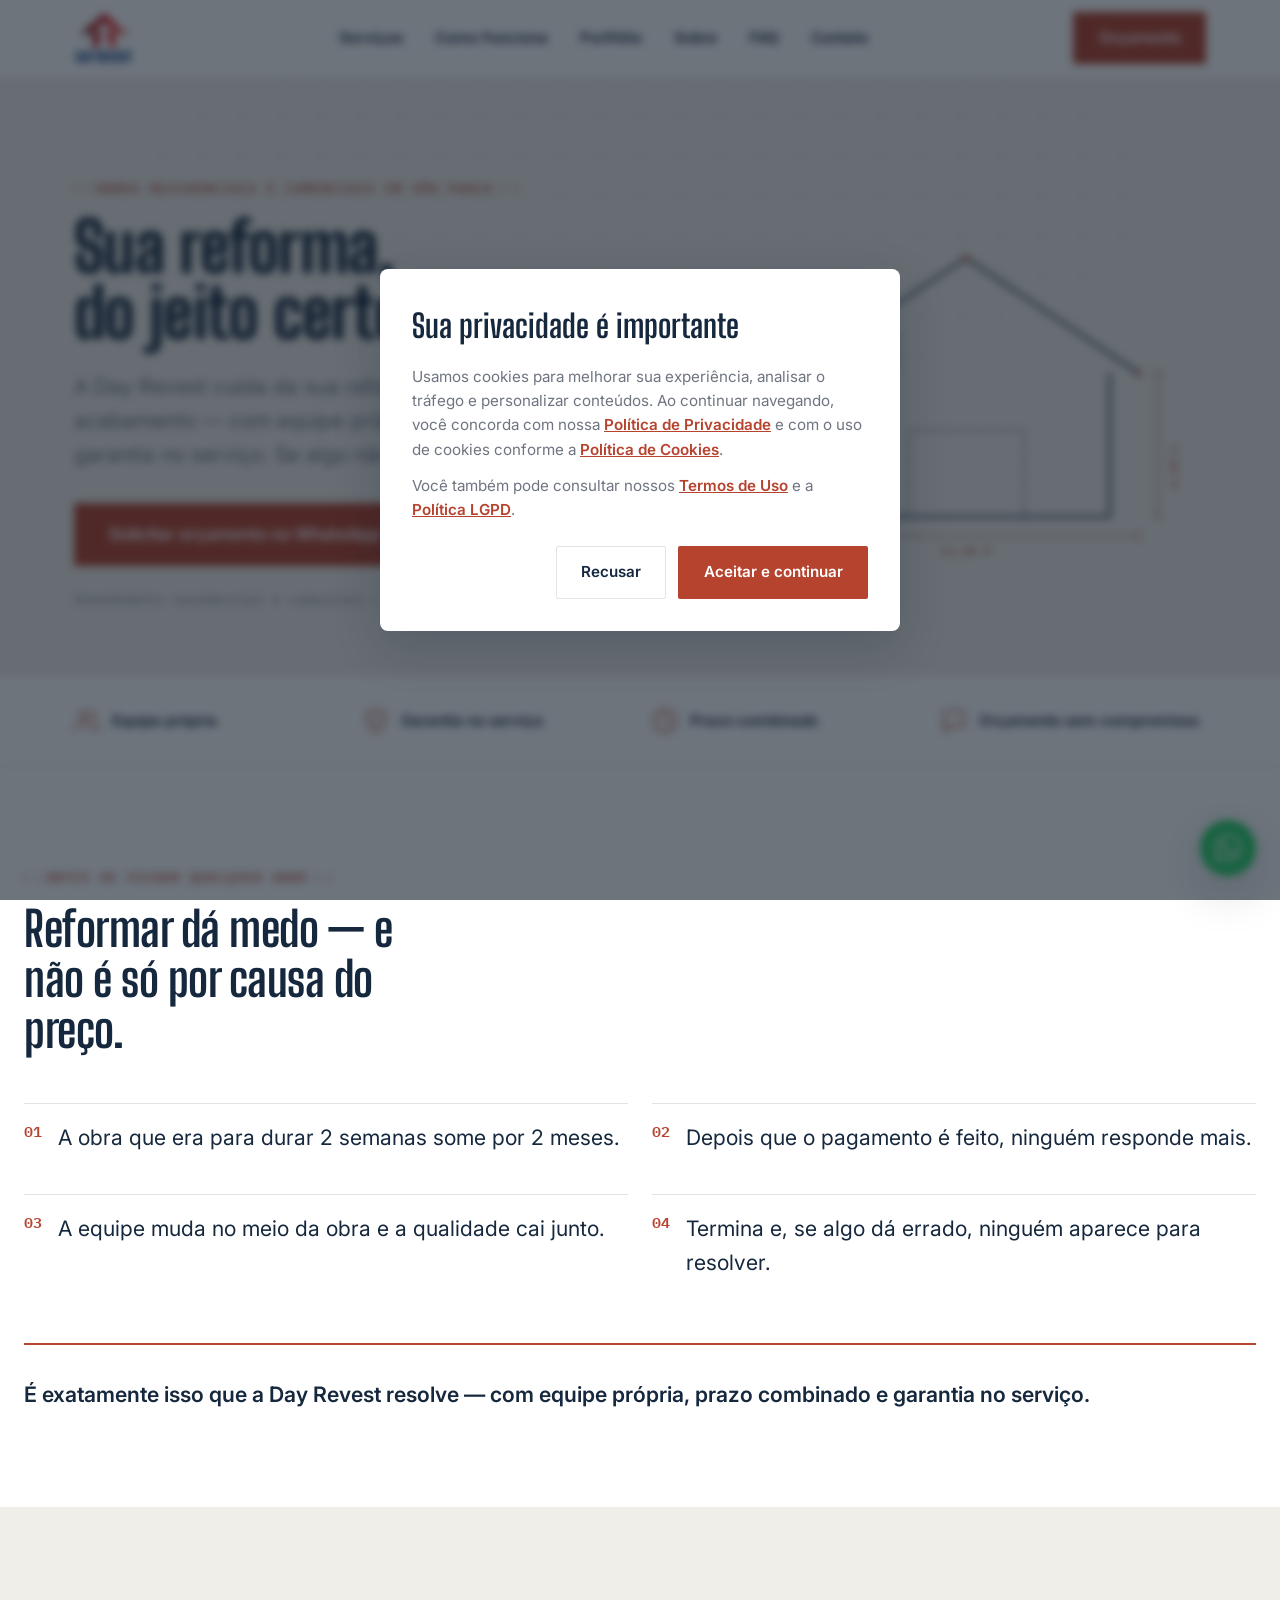
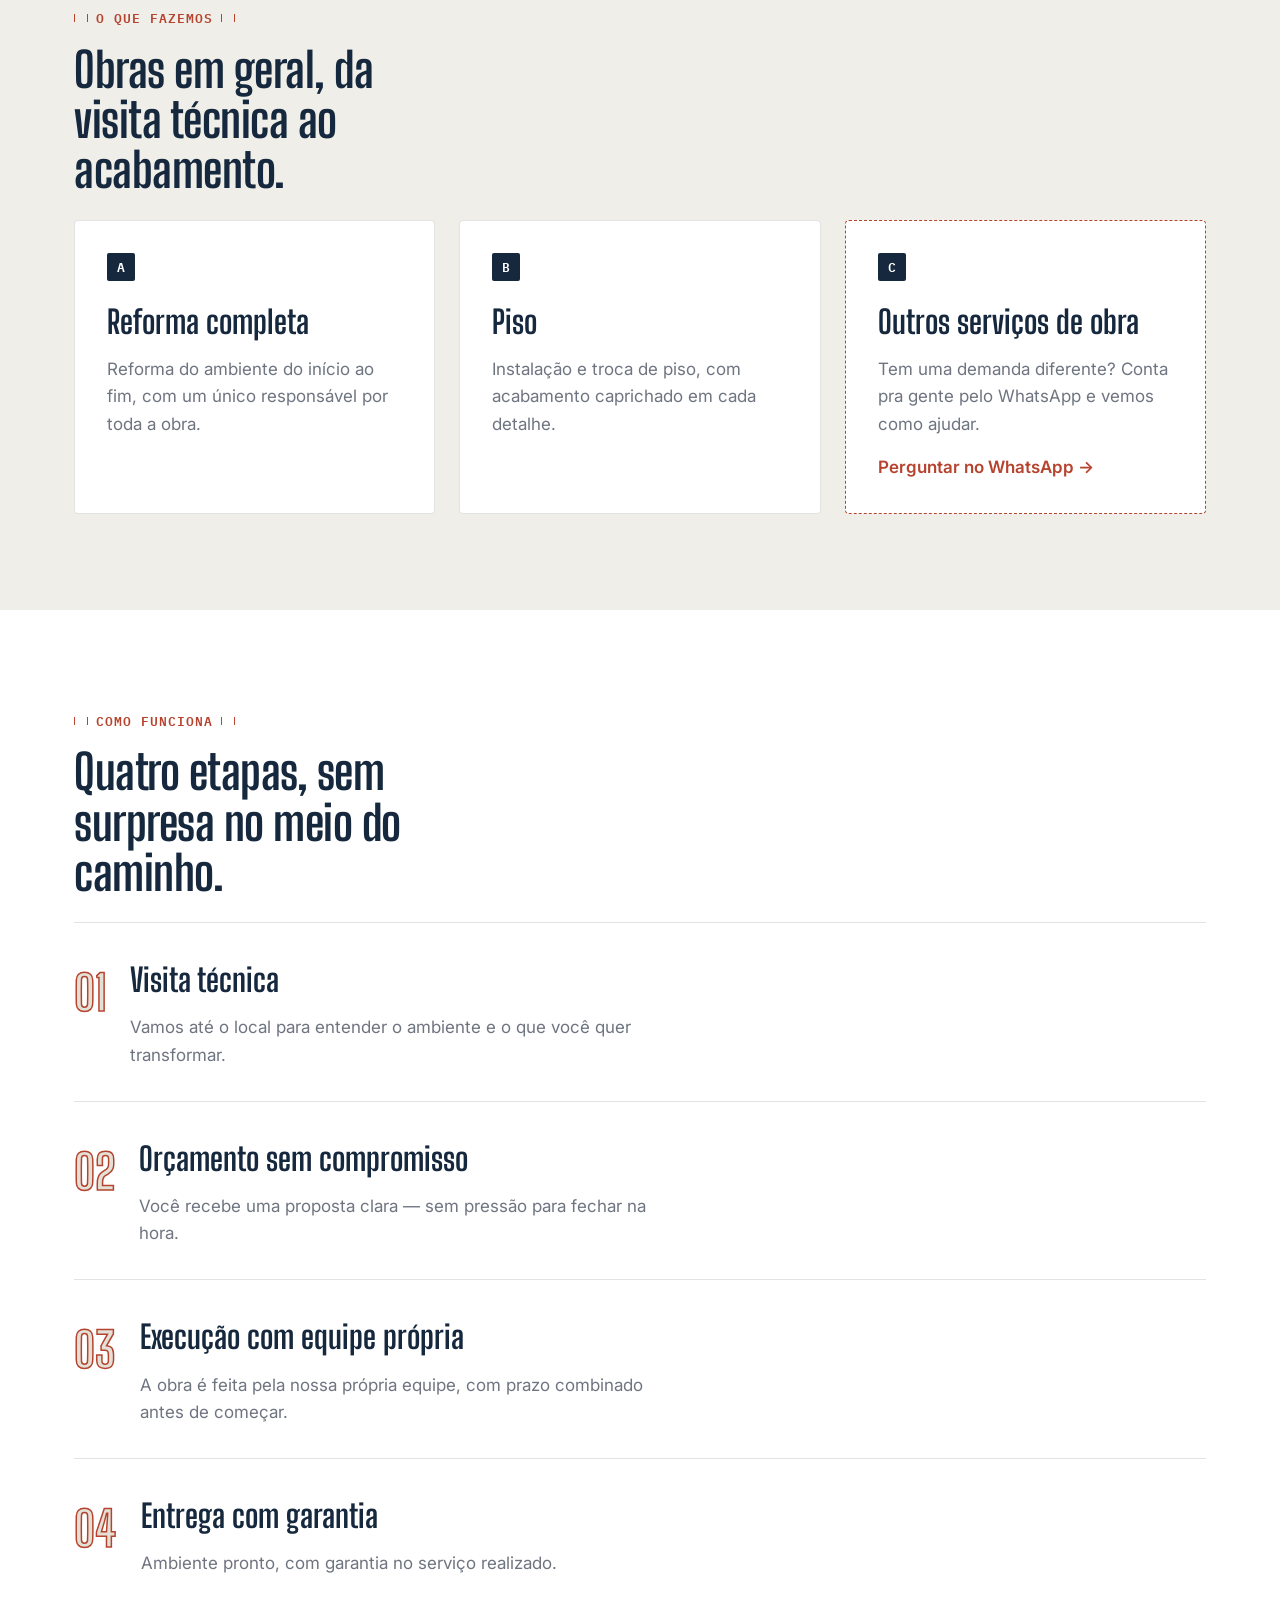
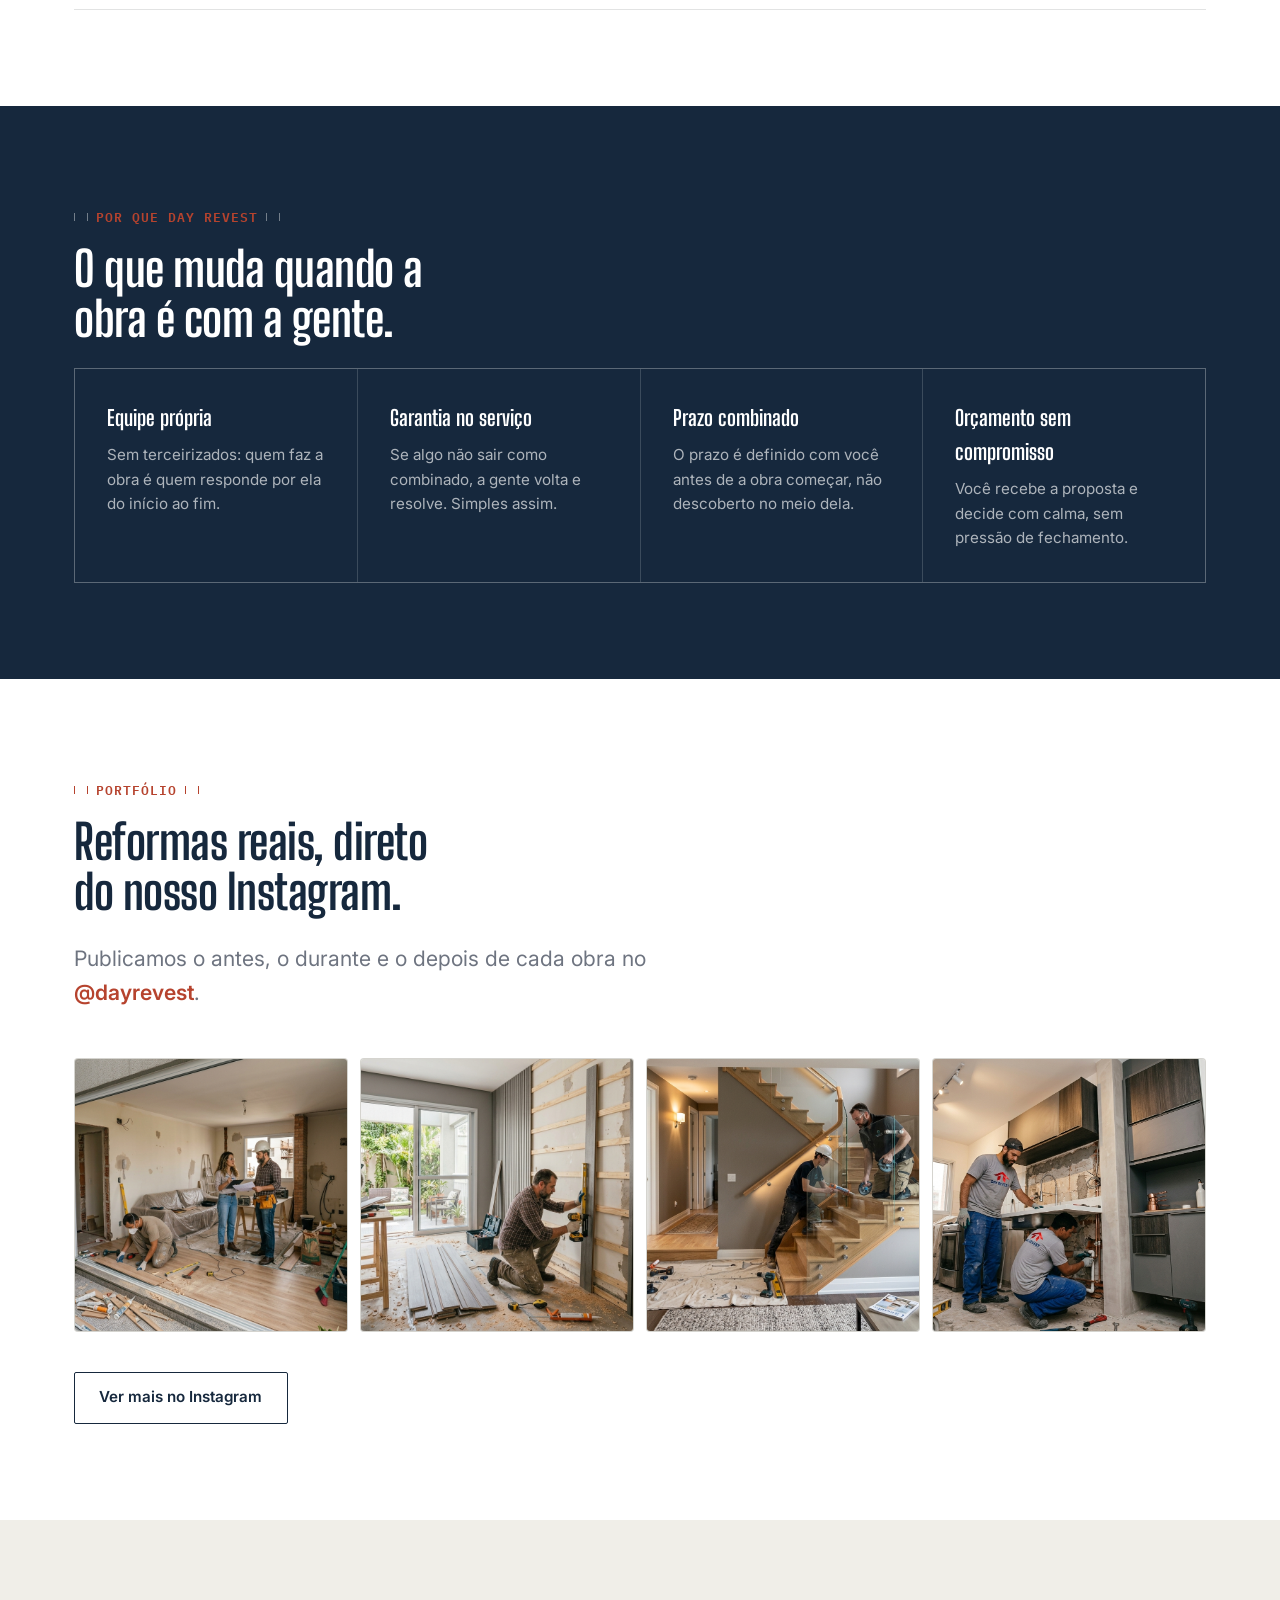
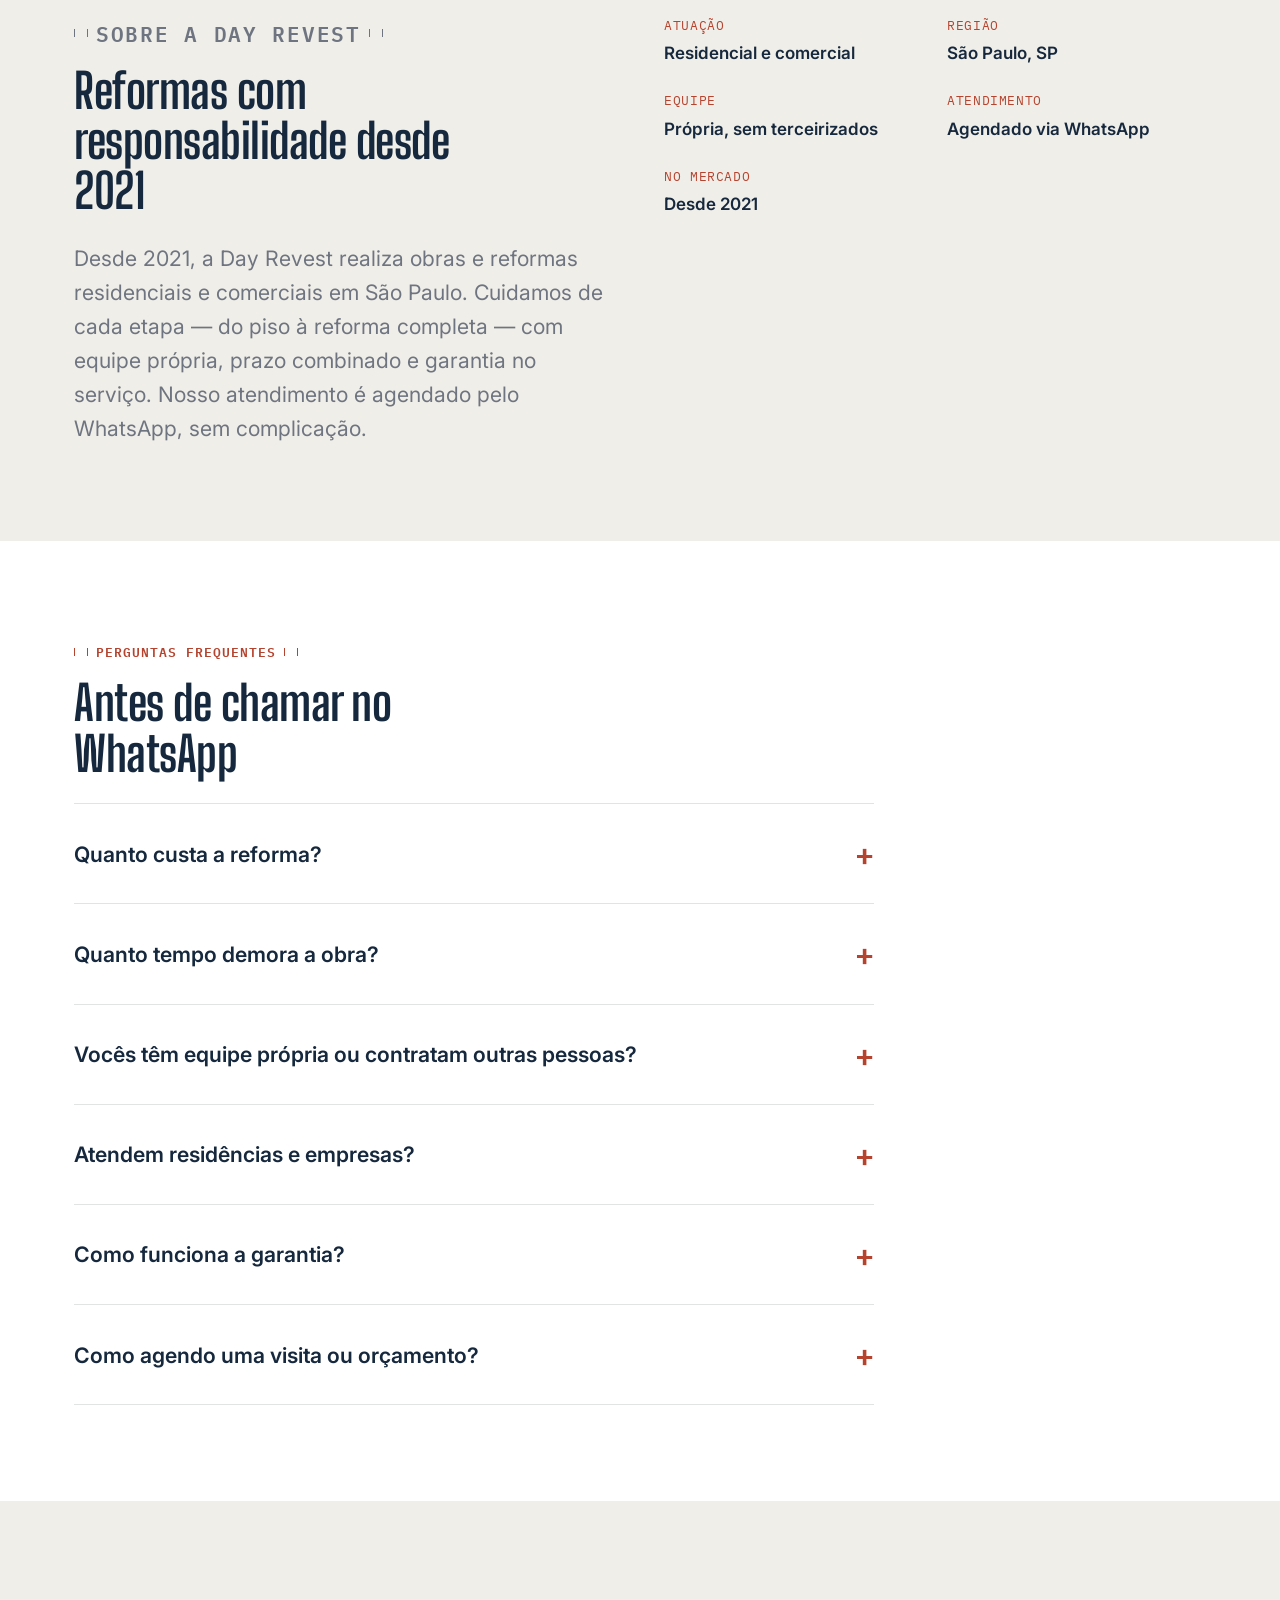
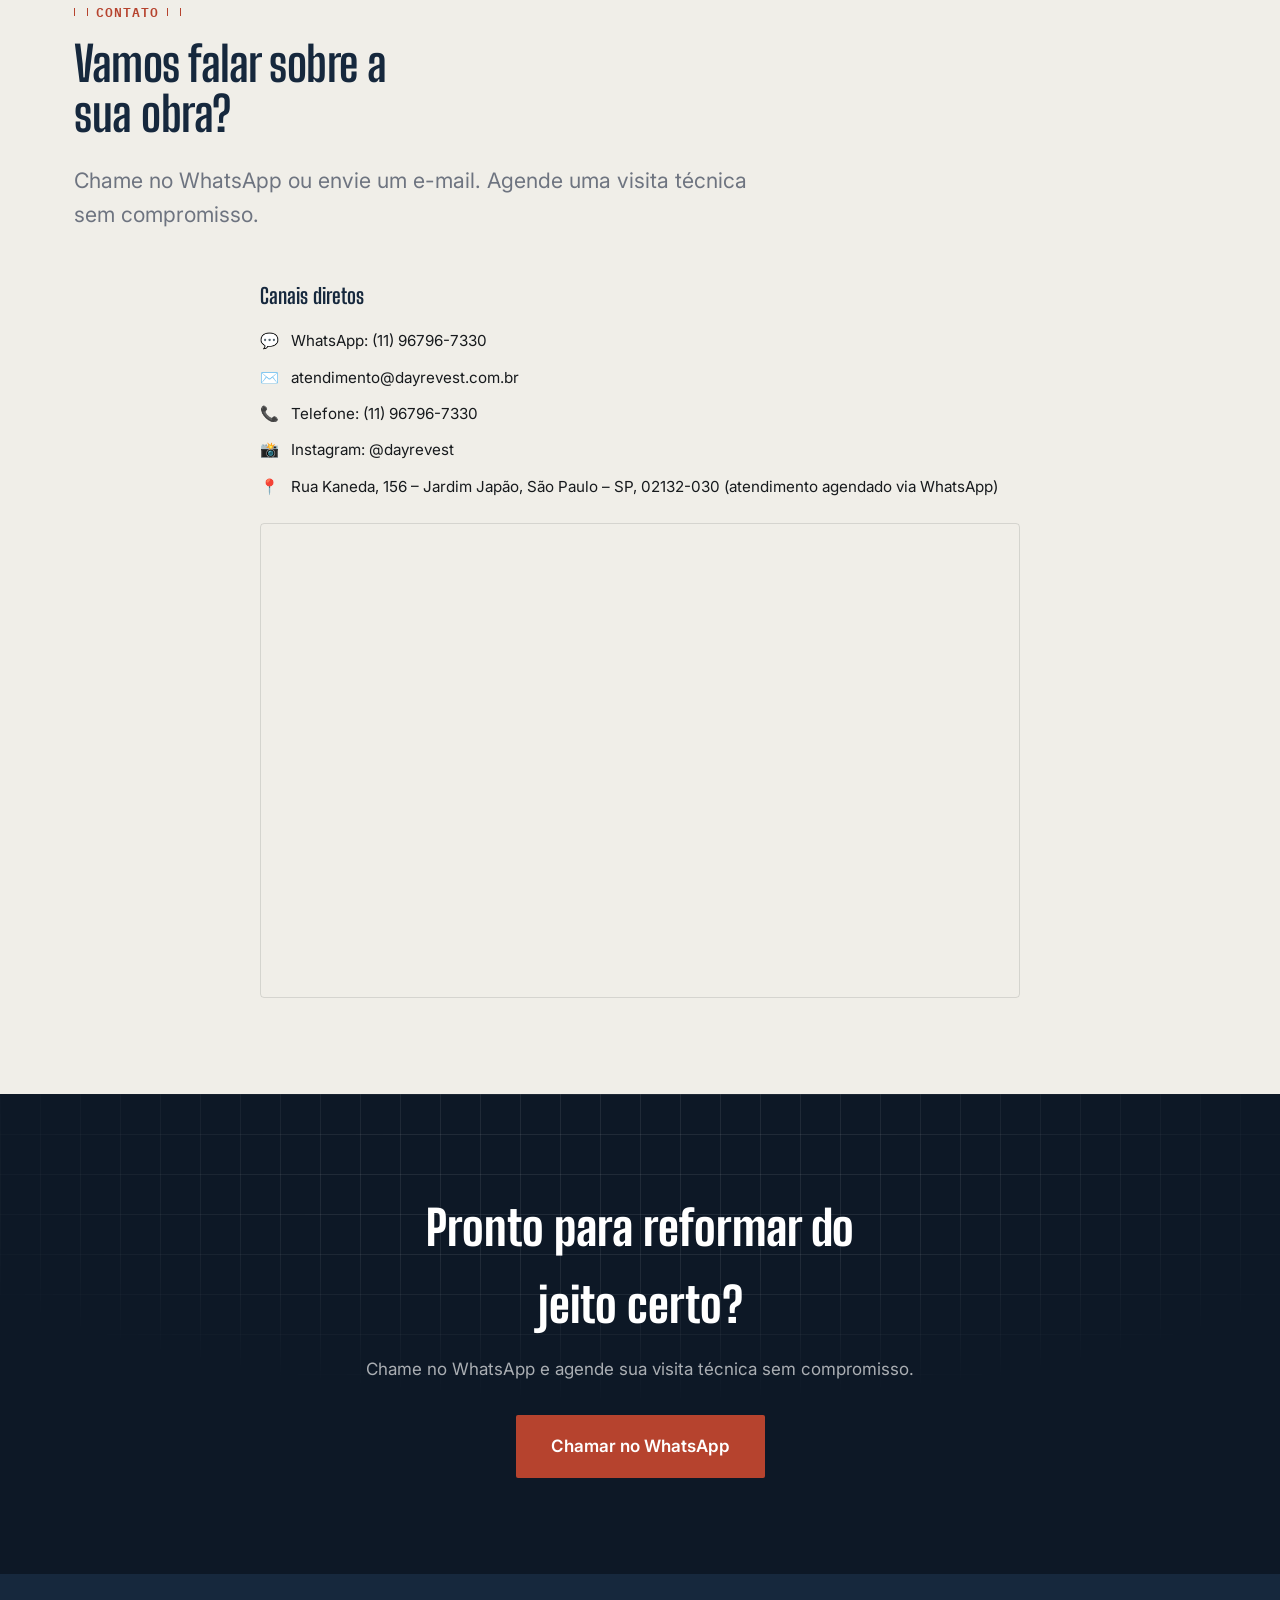
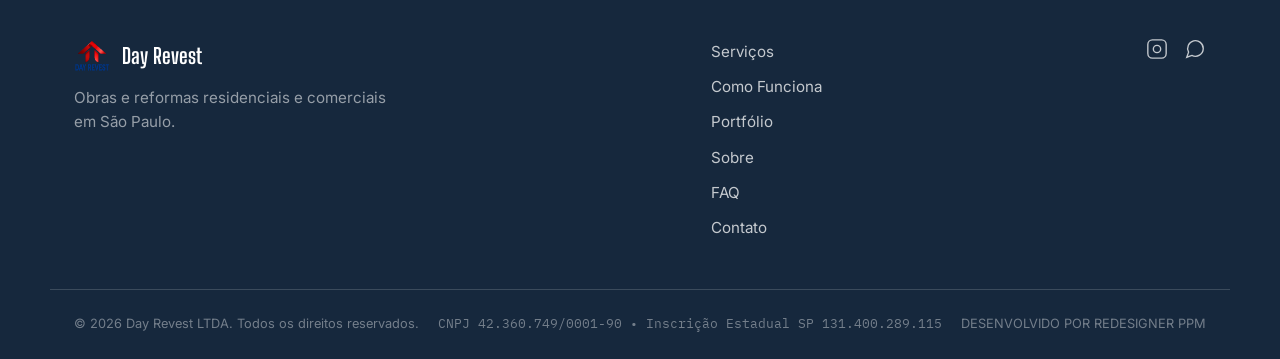
==== index.html @ 7ce7e8aa "Add files via upload upload" ====
<!DOCTYPE html>
<html lang="pt-BR">
<head>
  <meta charset="UTF-8">
  <meta name="viewport" content="width=device-width, initial-scale=1.0">
  <meta name="description" content="Reforma residencial e comercial em São Paulo com equipe própria, prazo combinado e garantia no serviço. Peça um orçamento sem compromisso pelo WhatsApp.">
  <title>Day Revest | Reformas e Obras em São Paulo | Orçamento sem compromisso</title>

  <!-- Open Graph -->
  <meta property="og:type" content="website">
  <meta property="og:title" content="Day Revest | Reformas e Obras em São Paulo">
  <meta property="og:description" content="Reforma completa, piso e obras em geral. Equipe própria, prazo combinado e garantia no serviço. Orçamento sem compromisso pelo WhatsApp.">
  <meta property="og:url" content="https://www.dayrevest.com.br/">
  <meta property="og:image" content="https://www.dayrevest.com.br/og-image.jpg">
  <meta property="og:locale" content="pt_BR">

  <!-- Twitter/X Cards -->
  <meta name="twitter:card" content="summary_large_image">
  <meta name="twitter:title" content="Day Revest | Reformas e Obras em São Paulo">
  <meta name="twitter:description" content="Reforma completa, piso e obras em geral. Equipe própria, prazo combinado e garantia no serviço. Orçamento sem compromisso.">
  <meta name="twitter:image" content="https://www.dayrevest.com.br/og-image.jpg">

  <!-- Canonical / Robots -->
  <link rel="canonical" href="https://www.dayrevest.com.br/">
  <meta name="robots" content="index, follow">

  <!-- Favicon -->
  <link rel="icon" type="image/png" href="logo.png">
  <link rel="apple-touch-icon" href="logo.png">

  <!-- Fonts -->
  <link rel="preconnect" href="https://fonts.googleapis.com">
  <link rel="preconnect" href="https://fonts.gstatic.com" crossorigin>
  <link href="https://fonts.googleapis.com/css2?family=Big+Shoulders+Display:wght@600;700;800&family=Inter:wght@400;500;600;700&family=IBM+Plex+Mono:wght@500;600&display=swap" rel="stylesheet">

  <!-- CSS -->
  <link rel="stylesheet" href="style.css">

  <!-- JSON-LD / Schema.org -->
  <script type="application/ld+json">
  {
    "@context": "https://schema.org",
    "@type": "GeneralContractor",
    "name": "Day Revest",
    "legalName": "Day Revest LTDA",
    "description": "Reforma residencial e comercial em São Paulo: reforma completa, piso e obras em geral. Equipe própria, prazo combinado e garantia no serviço.",
    "url": "https://www.dayrevest.com.br/",
    "telephone": "+5511967967330",
    "email": "atendimento@dayrevest.com.br",
    "areaServed": "São Paulo, SP",
    "address": {
      "@type": "PostalAddress",
      "streetAddress": "Rua Kaneda, 156",
      "addressLocality": "São Paulo",
      "addressRegion": "SP",
      "postalCode": "02132-030",
      "addressCountry": "BR"
    },
    "sameAs": [
      "https://instagram.com/dayrevest"
    ]
  }
  </script>
</head>
<body>
  <a class="skip-link" href="#main">Pular para o conteúdo principal</a>

  <!-- Header -->
  <header class="site-header" data-header>
    <div class="container header-inner">
      <a href="index.html" class="logo" aria-label="Day Revest - Início">
        <img src="logo2.png" alt="Day Revest" class="logo-img" width="60" height="60">
      </a>

      <nav class="main-nav" aria-label="Navegação principal">
        <button class="menu-toggle" aria-expanded="false" aria-controls="menu-list" data-menu-toggle>
          <span class="sr-only">Abrir menu</span>
          <span class="hamburger" aria-hidden="true"></span>
        </button>
        <ul id="menu-list" class="menu-list" data-menu>
          <li><a href="#servicos" class="menu-link">Serviços</a></li>
          <li><a href="#processo" class="menu-link">Como Funciona</a></li>
          <li><a href="#portfolio" class="menu-link">Portfólio</a></li>
          <li><a href="#sobre" class="menu-link">Sobre</a></li>
          <li><a href="#faq" class="menu-link">FAQ</a></li>
          <li><a href="#contato" class="menu-link">Contato</a></li>
        </ul>
      </nav>

      <a href="https://wa.me/5511967967330?text=Ol%C3%A1%2C%20gostaria%20de%20um%20or%C3%A7amento%20para%20reforma%20do%20meu%20ambiente!" class="btn btn--primary header-cta" target="_blank" rel="noopener noreferrer" data-cta="header">
        Orçamento
      </a>
    </div>
  </header>

  <main id="main">

    <!-- Hero -->
    <section class="hero" aria-labelledby="hero-heading">
      <div class="hero-blueprint" aria-hidden="true"></div>
      <div class="container hero-grid">
        <div class="hero-content">
          <p class="eyebrow">Obras residenciais e comerciais em São Paulo</p>
          <h1 id="hero-heading" class="hero-title">Sua reforma,<br>do jeito certo.</h1>
          <p class="hero-subtitle">
            A Day Revest cuida da sua reforma do início ao acabamento — com equipe própria, prazo combinado e garantia no serviço. Se algo não ficar bom, a gente resolve.
          </p>
          <div class="hero-actions">
            <a href="https://wa.me/5511967967330?text=Ol%C3%A1%2C%20gostaria%20de%20um%20or%C3%A7amento%20para%20reforma%20do%20meu%20ambiente!" class="btn btn--primary btn--lg" target="_blank" rel="noopener noreferrer" data-cta="hero-primary">
              Solicitar orçamento no WhatsApp
            </a>
            <a href="#processo" class="btn btn--ghost btn--lg">Ver como funciona</a>
          </div>
          <p class="hero-note">Atendimento residencial e comercial • Agendamento via WhatsApp</p>
        </div>

        <div class="hero-visual" aria-hidden="true">
          <svg class="blueprint-svg" viewBox="0 0 480 420" xmlns="http://www.w3.org/2000/svg">
            <g class="bp-grid">
              <path d="M0 0h480v420H0z" fill="none"/>
            </g>
            <!-- casa em planta técnica -->
            <path class="bp-line bp-roof" d="M60 190 L240 70 L420 190" fill="none"/>
            <path class="bp-line" d="M90 190 V340 H390 V190" fill="none"/>
            <path class="bp-line bp-thin" d="M180 340 V250 H300 V340" fill="none"/>
            <path class="bp-line bp-thin" d="M120 190 V150 H170 V190" fill="none"/>
            <!-- cotas de medição -->
            <line class="bp-dim" x1="60" y1="360" x2="420" y2="360"/>
            <line class="bp-tick" x1="60" y1="354" x2="60" y2="366"/>
            <line class="bp-tick" x1="420" y1="354" x2="420" y2="366"/>
            <text class="bp-label" x="240" y="380" text-anchor="middle">12,40 M</text>

            <line class="bp-dim" x1="440" y1="190" x2="440" y2="340"/>
            <line class="bp-tick" x1="434" y1="190" x2="446" y2="190"/>
            <line class="bp-tick" x1="434" y1="340" x2="446" y2="340"/>
            <text class="bp-label bp-label--v" x="458" y="265">7,10 M</text>

            <circle class="bp-node" cx="60" cy="190" r="3"/>
            <circle class="bp-node" cx="420" cy="190" r="3"/>
            <circle class="bp-node" cx="240" cy="70" r="3"/>
          </svg>
        </div>
      </div>
    </section>

    <!-- Diferenciais rápidos -->
    <section class="quick-diffs" aria-label="Diferenciais">
      <div class="container quick-diffs-grid">
        <div class="diff-item">
          <svg class="diff-icon" xmlns="http://www.w3.org/2000/svg" viewBox="0 0 24 24" fill="none" stroke="currentColor" stroke-width="1.5"><path d="M17 21v-2a4 4 0 00-4-4H5a4 4 0 00-4 4v2"/><circle cx="9" cy="7" r="4"/><path d="M23 21v-2a4 4 0 00-3-3.87"/><path d="M16 3.13a4 4 0 010 7.75"/></svg>
          <span>Equipe própria</span>
        </div>
        <div class="diff-item">
          <svg class="diff-icon" xmlns="http://www.w3.org/2000/svg" viewBox="0 0 24 24" fill="none" stroke="currentColor" stroke-width="1.5"><path d="M12 22s8-4 8-10V5l-8-3-8 3v7c0 6 8 10 8 10z"/><path d="M9 12l2 2 4-4"/></svg>
          <span>Garantia no serviço</span>
        </div>
        <div class="diff-item">
          <svg class="diff-icon" xmlns="http://www.w3.org/2000/svg" viewBox="0 0 24 24" fill="none" stroke="currentColor" stroke-width="1.5"><circle cx="12" cy="12" r="10"/><path d="M12 6v6l4 2"/></svg>
          <span>Prazo combinado</span>
        </div>
        <div class="diff-item">
          <svg class="diff-icon" xmlns="http://www.w3.org/2000/svg" viewBox="0 0 24 24" fill="none" stroke="currentColor" stroke-width="1.5"><path d="M21 15a2 2 0 01-2 2H7l-4 4V5a2 2 0 012-2h14a2 2 0 012 2z"/></svg>
          <span>Orçamento sem compromisso</span>
        </div>
      </div>
    </section>

    <!-- Problema -->
    <section class="problem" aria-labelledby="problem-heading">
      <div class="container problem-inner">
        <p class="eyebrow">Antes de fechar qualquer obra</p>
        <h2 id="problem-heading" class="section-title">Reformar dá medo — e não é só por causa do preço.</h2>
        <div class="problem-grid">
          <div class="problem-item">
            <span class="problem-mark" aria-hidden="true">01</span>
            <p>A obra que era para durar 2 semanas some por 2 meses.</p>
          </div>
          <div class="problem-item">
            <span class="problem-mark" aria-hidden="true">02</span>
            <p>Depois que o pagamento é feito, ninguém responde mais.</p>
          </div>
          <div class="problem-item">
            <span class="problem-mark" aria-hidden="true">03</span>
            <p>A equipe muda no meio da obra e a qualidade cai junto.</p>
          </div>
          <div class="problem-item">
            <span class="problem-mark" aria-hidden="true">04</span>
            <p>Termina e, se algo dá errado, ninguém aparece para resolver.</p>
          </div>
        </div>
        <p class="problem-bridge">É exatamente isso que a Day Revest resolve — com equipe própria, prazo combinado e garantia no serviço.</p>
      </div>
    </section>

    <!-- Serviços -->
    <section id="servicos" class="services" aria-labelledby="services-heading">
      <div class="container">
        <p class="eyebrow">O que fazemos</p>
        <h2 id="services-heading" class="section-title">Obras em geral, da visita técnica ao acabamento.</h2>
        <div class="services-grid">
          <div class="service-card">
            <span class="service-index" aria-hidden="true">A</span>
            <h3>Reforma completa</h3>
            <p>Reforma do ambiente do início ao fim, com um único responsável por toda a obra.</p>
          </div>
          <div class="service-card">
            <span class="service-index" aria-hidden="true">B</span>
            <h3>Piso</h3>
            <p>Instalação e troca de piso, com acabamento caprichado em cada detalhe.</p>
          </div>
          <div class="service-card service-card--open">
            <span class="service-index" aria-hidden="true">C</span>
            <h3>Outros serviços de obra</h3>
            <p>Tem uma demanda diferente? Conta pra gente pelo WhatsApp e vemos como ajudar.</p>
            <a href="https://wa.me/5511967967330?text=Ol%C3%A1%2C%20queria%20saber%20se%20voc%C3%AAs%20fazem%20esse%20tipo%20de%20servi%C3%A7o." class="service-link" target="_blank" rel="noopener noreferrer" data-cta="services-other">Perguntar no WhatsApp →</a>
          </div>
        </div>
      </div>
    </section>

    <!-- Como Funciona -->
    <section id="processo" class="process" aria-labelledby="process-heading">
      <div class="container">
        <p class="eyebrow">Como funciona</p>
        <h2 id="process-heading" class="section-title">Quatro etapas, sem surpresa no meio do caminho.</h2>
        <ol class="process-list">
          <li class="process-step" data-animate>
            <span class="process-num">01</span>
            <div>
              <h3>Visita técnica</h3>
              <p>Vamos até o local para entender o ambiente e o que você quer transformar.</p>
            </div>
          </li>
          <li class="process-step" data-animate>
            <span class="process-num">02</span>
            <div>
              <h3>Orçamento sem compromisso</h3>
              <p>Você recebe uma proposta clara — sem pressão para fechar na hora.</p>
            </div>
          </li>
          <li class="process-step" data-animate>
            <span class="process-num">03</span>
            <div>
              <h3>Execução com equipe própria</h3>
              <p>A obra é feita pela nossa própria equipe, com prazo combinado antes de começar.</p>
            </div>
          </li>
          <li class="process-step" data-animate>
            <span class="process-num">04</span>
            <div>
              <h3>Entrega com garantia</h3>
              <p>Ambiente pronto, com garantia no serviço realizado.</p>
            </div>
          </li>
        </ol>
      </div>
    </section>

    <!-- Diferenciais detalhados -->
    <section class="diffs-detail" aria-labelledby="diffs-heading">
      <div class="container">
        <p class="eyebrow eyebrow--light">Por que Day Revest</p>
        <h2 id="diffs-heading" class="section-title section-title--light">O que muda quando a obra é com a gente.</h2>
        <div class="diffs-grid">
          <div class="diff-card">
            <h3>Equipe própria</h3>
            <p>Sem terceirizados: quem faz a obra é quem responde por ela do início ao fim.</p>
          </div>
          <div class="diff-card">
            <h3>Garantia no serviço</h3>
            <p>Se algo não sair como combinado, a gente volta e resolve. Simples assim.</p>
          </div>
          <div class="diff-card">
            <h3>Prazo combinado</h3>
            <p>O prazo é definido com você antes de a obra começar, não descoberto no meio dela.</p>
          </div>
          <div class="diff-card">
            <h3>Orçamento sem compromisso</h3>
            <p>Você recebe a proposta e decide com calma, sem pressão de fechamento.</p>
          </div>
        </div>
      </div>
    </section>

    <!-- Portfólio -->
    <section id="portfolio" class="portfolio" aria-labelledby="portfolio-heading">
      <div class="container">
        <p class="eyebrow">Portfólio</p>
        <h2 id="portfolio-heading" class="section-title">Reformas reais, direto do nosso Instagram.</h2>
        <p class="section-subtitle">Publicamos o antes, o durante e o depois de cada obra no <a href="https://instagram.com/dayrevest" target="_blank" rel="noopener noreferrer">@dayrevest</a>.</p>

        <div class="ig-grid" data-ig-grid>
          <a class="ig-card" href="https://instagram.com/dayrevest" target="_blank" rel="noopener noreferrer" aria-label="Ver reforma no Instagram da Day Revest">
            <img src="img1.webp" alt="Equipe analisando projeto enquanto um profissional instala piso em régua na sala do apartamento com varanda" loading="lazy">
            <span class="ig-overlay">Instalação de piso em apartamento</span>
          </a>
          <a class="ig-card" href="https://instagram.com/dayrevest" target="_blank" rel="noopener noreferrer" aria-label="Ver reforma no Instagram da Day Revest">
            <img src="img2.webp" alt="Profissional instalando painel ripado na parede de uma sala com porta de vidro para o jardim" loading="lazy">
            <span class="ig-overlay">Painel ripado em sala com jardim</span>
          </a>
          <a class="ig-card" href="https://instagram.com/dayrevest" target="_blank" rel="noopener noreferrer" aria-label="Ver reforma no Instagram da Day Revest">
            <img src="img3.webp" alt="Dois trabalhadores instalando guarda-corpo de vidro em uma escada de madeira residencial" loading="lazy">
            <span class="ig-overlay">Guarda-corpo de vidro em escada</span>
          </a>
          <a class="ig-card" href="https://instagram.com/dayrevest" target="_blank" rel="noopener noreferrer" aria-label="Ver reforma no Instagram da Day Revest">
            <img src="img4.webp" alt="Dois profissionais da Day Revest trabalhando na instalação hidráulica de uma pia em cozinha em reforma" loading="lazy">
            <span class="ig-overlay">Instalação hidráulica na cozinha</span>
          </a>
        </div>

        <a href="https://instagram.com/dayrevest" class="btn btn--outline" target="_blank" rel="noopener noreferrer" data-cta="portfolio-instagram">Ver mais no Instagram</a>
      </div>
    </section>

    <!-- Sobre -->
    <section id="sobre" class="about" aria-labelledby="about-heading">
      <div class="container about-grid">
        <div>
          <p class="eyebrow">Sobre a Day Revest</p>
          <h2 id="about-heading" class="section-title">Reformas com responsabilidade desde 2021</h2>
          <p>Desde 2021, a Day Revest realiza obras e reformas residenciais e comerciais em São Paulo. Cuidamos de cada etapa — do piso à reforma completa — com equipe própria, prazo combinado e garantia no serviço. Nosso atendimento é agendado pelo WhatsApp, sem complicação.</p>
        </div>
        <dl class="about-facts">
          <div><dt>Atuação</dt><dd>Residencial e comercial</dd></div>
          <div><dt>Região</dt><dd>São Paulo, SP</dd></div>
          <div><dt>Equipe</dt><dd>Própria, sem terceirizados</dd></div>
          <div><dt>Atendimento</dt><dd>Agendado via WhatsApp</dd></div>
          <div><dt>No mercado</dt><dd>Desde 2021</dd></div>
        </dl>
      </div>
    </section>

    <!-- FAQ -->
    <section id="faq" class="faq" aria-labelledby="faq-heading">
      <div class="container">
        <p class="eyebrow">Perguntas frequentes</p>
        <h2 id="faq-heading" class="section-title">Antes de chamar no WhatsApp</h2>
        <div class="faq-list">
          <details class="faq-item">
            <summary class="faq-question">Quanto custa a reforma?</summary>
            <p class="faq-answer">Não trabalhamos com valores fixos publicados, porque cada ambiente tem necessidades diferentes. Você recebe um orçamento sem compromisso depois da visita técnica.</p>
          </details>
          <details class="faq-item">
            <summary class="faq-question">Quanto tempo demora a obra?</summary>
            <p class="faq-answer">O prazo é combinado com você antes do início, de acordo com o tamanho e a complexidade do serviço — sem descobrir no meio do caminho.</p>
          </details>
          <details class="faq-item">
            <summary class="faq-question">Vocês têm equipe própria ou contratam outras pessoas?</summary>
            <p class="faq-answer">Equipe própria. Quem faz a obra é quem responde por ela do início ao fim.</p>
          </details>
          <details class="faq-item">
            <summary class="faq-question">Atendem residências e empresas?</summary>
            <p class="faq-answer">Sim, atendemos os dois — reforma de casa, apartamento ou espaço comercial.</p>
          </details>
          <details class="faq-item">
            <summary class="faq-question">Como funciona a garantia?</summary>
            <p class="faq-answer">Toda obra sai com garantia no serviço realizado. Se algo não sair como combinado, a gente volta e resolve. As condições são combinadas junto com o orçamento.</p>
          </details>
          <details class="faq-item">
            <summary class="faq-question">Como agendo uma visita ou orçamento?</summary>
            <p class="faq-answer">Pelo WhatsApp (11) 96796-7330 — é o canal usado para agendar a visita técnica e enviar o orçamento.</p>
          </details>
        </div>
      </div>
    </section>

    <!-- Contato -->
    <section id="contato" class="contact" aria-labelledby="contact-heading">
      <div class="container">
        <p class="eyebrow">Contato</p>
        <h2 id="contact-heading" class="section-title">Vamos falar sobre a sua obra?</h2>
        <p class="section-subtitle">Chame no WhatsApp ou envie um e-mail. Agende uma visita técnica sem compromisso.</p>

        <div class="contact-grid">
          <div class="contact-info">
            <h3 class="contact-info-title">Canais diretos</h3>
            <ul class="contact-list">
              <li class="contact-item">
                <a href="https://wa.me/5511967967330?text=Ol%C3%A1%2C%20gostaria%20de%20um%20or%C3%A7amento!" class="contact-link" target="_blank" rel="noopener noreferrer" data-cta="contact-whatsapp">
                  <span class="contact-icon" aria-hidden="true">💬</span>
                  <span>WhatsApp: (11) 96796-7330</span>
                </a>
              </li>
              <li class="contact-item">
                <a href="mailto:atendimento@dayrevest.com.br" class="contact-link">
                  <span class="contact-icon" aria-hidden="true">✉️</span>
                  <span>atendimento@dayrevest.com.br</span>
                </a>
              </li>
              <li class="contact-item">
                <a href="tel:+5511967967330" class="contact-link" data-cta="contact-phone">
                  <span class="contact-icon" aria-hidden="true">📞</span>
                  <span>Telefone: (11) 96796-7330</span>
                </a>
              </li>
              <li class="contact-item">
                <a href="https://instagram.com/dayrevest" class="contact-link" target="_blank" rel="noopener noreferrer">
                  <span class="contact-icon" aria-hidden="true">📸</span>
                  <span>Instagram: @dayrevest</span>
                </a>
              </li>
              <li class="contact-item">
                <span class="contact-icon" aria-hidden="true">📍</span>
                <span>Rua Kaneda, 156 – Jardim Japão, São Paulo – SP, 02132-030 (atendimento agendado via WhatsApp)</span>
              </li>
            </ul>

            <div class="map-embed">
              <iframe
                title="Localização da Day Revest"
                src="https://www.google.com/maps?q=Rua+Kaneda,+156,+Jardim+Japão,+São+Paulo,+SP,+02132-030&output=embed"
                loading="lazy"
                referrerpolicy="no-referrer-when-downgrade"
                aria-label="Mapa com a localização da Day Revest">
              </iframe>
            </div>
          </div>
        </div>
      </div>
    </section>

    <!-- CTA final -->
    <section class="final-cta" aria-labelledby="final-cta-heading">
      <div class="hero-blueprint hero-blueprint--dark" aria-hidden="true"></div>
      <div class="container final-cta-content">
        <h2 id="final-cta-heading" class="final-cta-title">Pronto para reformar do jeito certo?</h2>
        <p class="final-cta-text">Chame no WhatsApp e agende sua visita técnica sem compromisso.</p>
        <a href="https://wa.me/5511967967330?text=Ol%C3%A1%2C%20gostaria%20de%20um%20or%C3%A7amento%20para%20reforma%20do%20meu%20ambiente!" class="btn btn--primary btn--lg" target="_blank" rel="noopener noreferrer" data-cta="final-cta">
          Chamar no WhatsApp
        </a>
      </div>
    </section>
  </main>

  <footer class="site-footer" aria-label="Rodapé">
    <div class="container footer-grid">
      <div class="footer-brand">
        <a href="/" class="logo logo--footer">
          <img src="logo2.png" alt="Day Revest" class="logo-img" width="36" height="36">
          <span class="logo-text">Day Revest</span>
        </a>
        <p class="footer-tagline">Obras e reformas residenciais e comerciais em São Paulo.</p>
      </div>
      <nav class="footer-nav" aria-label="Links do rodapé">
        <ul class="footer-links">
          <li><a href="#servicos">Serviços</a></li>
          <li><a href="#processo">Como Funciona</a></li>
          <li><a href="#portfolio">Portfólio</a></li>
          <li><a href="#sobre">Sobre</a></li>
          <li><a href="#faq">FAQ</a></li>
          <li><a href="#contato">Contato</a></li>
        </ul>
      </nav>
      <div class="footer-social">
        <a href="https://instagram.com/dayrevest" target="_blank" rel="noopener noreferrer" aria-label="Instagram">
          <svg class="social-icon" xmlns="http://www.w3.org/2000/svg" viewBox="0 0 24 24" fill="none" stroke="currentColor" stroke-width="1.5"><rect x="2" y="2" width="20" height="20" rx="5"/><circle cx="12" cy="12" r="4"/><line x1="17.5" y1="6.5" x2="17.5" y2="6.5"/></svg>
        </a>
        <a href="https://wa.me/5511967967330" target="_blank" rel="noopener noreferrer" aria-label="WhatsApp">
          <svg class="social-icon" xmlns="http://www.w3.org/2000/svg" viewBox="0 0 24 24" fill="none" stroke="currentColor" stroke-width="1.5"><path d="M21 11.5a8.5 8.5 0 01-12.4 7.5L3 21l2-5.6a8.5 8.5 0 1116-3.9z"/></svg>
        </a>
      </div>
    </div>
    <div class="container footer-bottom">
      <p>&copy; <span data-year></span> Day Revest LTDA. Todos os direitos reservados.</p>
      <p class="footer-legal">CNPJ 42.360.749/0001-90 • Inscrição Estadual SP 131.400.289.115</p>
      <p class="footer-credits">DESENVOLVIDO POR <a href="https://www.redesigner.com.br" target="_blank" rel="noopener noreferrer">REDESIGNER PPM</a></p>
    </div>
  </footer>

  <!-- Botão flutuante WhatsApp -->
  <a href="https://wa.me/5511967967330?text=Ol%C3%A1%2C%20gostaria%20de%20um%20or%C3%A7amento!" class="whatsapp-float" target="_blank" rel="noopener noreferrer" aria-label="Falar no WhatsApp" data-cta="float-whatsapp">
    <svg xmlns="http://www.w3.org/2000/svg" viewBox="0 0 24 24" fill="currentColor" aria-hidden="true"><path d="M17.472 14.382c-.297-.149-1.758-.867-2.03-.967-.273-.099-.471-.148-.67.15-.197.297-.767.966-.94 1.164-.173.199-.347.223-.644.075-.297-.15-1.255-.463-2.39-1.475-.883-.788-1.48-1.761-1.653-2.059-.173-.297-.019-.458.13-.606.134-.133.298-.347.446-.52.149-.174.198-.298.298-.497.099-.198.05-.371-.025-.52-.075-.149-.669-1.612-.916-2.207-.242-.579-.487-.5-.669-.51-.173-.008-.371-.01-.57-.01-.198 0-.52.074-.792.372-.272.297-1.04 1.016-1.04 2.479 0 1.462 1.065 2.875 1.213 3.074.149.198 2.096 3.2 5.077 4.487.709.306 1.262.489 1.694.625.712.227 1.36.195 1.871.118.571-.085 1.758-.719 2.006-1.413.248-.694.248-1.289.173-1.413-.074-.124-.272-.198-.57-.347m-5.421 7.403h-.004a9.87 9.87 0 01-5.031-1.378l-.361-.214-3.741.982.998-3.648-.235-.374a9.86 9.86 0 01-1.51-5.26c.001-5.45 4.436-9.884 9.888-9.884 2.64 0 5.122 1.03 6.988 2.898a9.825 9.825 0 012.893 6.994c-.003 5.45-4.437 9.884-9.885 9.884m8.413-18.297A11.815 11.815 0 0012.05 0C5.495 0 .16 5.335.157 11.892c0 2.096.547 4.142 1.588 5.945L.057 24l6.305-1.654a11.882 11.882 0 005.683 1.448h.005c6.554 0 11.89-5.335 11.893-11.893a11.821 11.821 0 00-3.48-8.413z"/></svg>
  </a>

  <!-- Modal LGPD -->
  <div class="lgpd-modal" id="lgpdModal" role="dialog" aria-modal="true" aria-labelledby="lgpdTitle" hidden>
    <div class="lgpd-backdrop" data-lgpd-close></div>
    <div class="lgpd-dialog">
      <h2 id="lgpdTitle">Sua privacidade é importante</h2>
      <p>Usamos cookies para melhorar sua experiência, analisar o tráfego e personalizar conteúdos. Ao continuar navegando, você concorda com nossa <a href="privacidade.html">Política de Privacidade</a> e com o uso de cookies conforme a <a href="cookies.html">Política de Cookies</a>.</p>
      <p>Você também pode consultar nossos <a href="termos.html">Termos de Uso</a> e a <a href="lgpd.html">Política LGPD</a>.</p>
      <div class="lgpd-actions">
        <button class="btn btn--ghost" data-lgpd-reject>Recusar</button>
        <button class="btn btn--primary" data-lgpd-accept>Aceitar e continuar</button>
      </div>
    </div>
  </div>

  <!-- JS -->
  <script src="script.js" defer></script>
</body>
</html>
---- style.css ----
/* ==========================================================================
   1. VARIABLES — Design System Day Revest
   ========================================================================== */
:root {
  /* Cor — grounded no logo (telhado tijolo + azul-marinho) */
  --color-navy: #16283D;
  --color-navy-deep: #0D1826;
  --color-navy-2: #22405F;
  --color-brick: #B6432E;
  --color-brick-dark: #8C3221;
  --color-concrete: #F0EEE8;
  --color-concrete-2: #E3E0D6;
  --color-steel: #6E7480;
  --color-ink: #171A1D;
  --color-white: #FFFFFF;
  --color-line: rgba(23, 26, 29, 0.12);
  --color-line-light: rgba(255, 255, 255, 0.16);

  /* Tipografia */
  --font-display: 'Big Shoulders Display', 'Arial Narrow', sans-serif;
  --font-body: 'Inter', -apple-system, BlinkMacSystemFont, sans-serif;
  --font-mono: 'IBM Plex Mono', 'Courier New', monospace;

  --text-xs: clamp(0.75rem, 0.72rem + 0.15vw, 0.8rem);
  --text-sm: clamp(0.875rem, 0.84rem + 0.15vw, 0.95rem);
  --text-base: clamp(1rem, 0.96rem + 0.2vw, 1.0625rem);
  --text-lg: clamp(1.125rem, 1.05rem + 0.35vw, 1.375rem);
  --text-xl: clamp(1.5rem, 1.3rem + 1vw, 2rem);
  --text-2xl: clamp(2rem, 1.6rem + 2vw, 3rem);
  --text-3xl: clamp(2.5rem, 1.9rem + 3vw, 4.5rem);

  /* Espaçamento */
  --space-1: 0.25rem;
  --space-2: 0.5rem;
  --space-3: 0.75rem;
  --space-4: 1rem;
  --space-5: 1.5rem;
  --space-6: 2rem;
  --space-7: 3rem;
  --space-8: 4rem;
  --space-9: 6rem;
  --space-10: 8rem;

  --radius-sm: 2px;
  --radius-md: 4px;
  --radius-lg: 8px;

  --shadow-sm: 0 1px 2px rgba(13, 24, 38, 0.08);
  --shadow-md: 0 8px 24px rgba(13, 24, 38, 0.12);
  --shadow-lg: 0 16px 48px rgba(13, 24, 38, 0.18);

  --container-w: 1180px;
  --header-h: 76px;
}

/* ==========================================================================
   2. RESET
   ========================================================================== */
*, *::before, *::after { box-sizing: border-box; }
html { scroll-behavior: smooth; scroll-padding-top: var(--header-h); }
@media (prefers-reduced-motion: reduce) {
  html { scroll-behavior: auto; }
  *, *::before, *::after {
    animation-duration: 0.01ms !important;
    animation-iteration-count: 1 !important;
    transition-duration: 0.01ms !important;
    scroll-behavior: auto !important;
  }
}
body, h1, h2, h3, p, figure, ul, ol, dl, dd {
  margin: 0;
}
ul, ol { padding: 0; list-style: none; }
img { max-width: 100%; display: block; }
a { color: inherit; text-decoration: none; }
button { font: inherit; color: inherit; background: none; border: none; cursor: pointer; }
input, textarea { font: inherit; }

/* ==========================================================================
   3. BASE
   ========================================================================== */
body {
  font-family: var(--font-body);
  font-size: var(--text-base);
  line-height: 1.6;
  color: var(--color-ink);
  background: var(--color-white);
  -webkit-font-smoothing: antialiased;
}

.container {
  width: 100%;
  max-width: var(--container-w);
  margin-inline: auto;
  padding-inline: var(--space-5);
}

.sr-only {
  position: absolute;
  width: 1px; height: 1px;
  padding: 0; margin: -1px;
  overflow: hidden;
  clip: rect(0,0,0,0);
  white-space: nowrap; border: 0;
}

.skip-link {
  position: absolute;
  left: var(--space-4);
  top: -100px;
  background: var(--color-navy);
  color: var(--color-white);
  padding: var(--space-3) var(--space-5);
  border-radius: var(--radius-sm);
  z-index: 1000;
  transition: top 0.2s ease;
}
.skip-link:focus { top: var(--space-4); }

:focus-visible {
  outline: 3px solid var(--color-brick);
  outline-offset: 2px;
}

/* ==========================================================================
   4. TYPOGRAPHY
   ========================================================================== */
.eyebrow {
  font-family: var(--font-mono);
  font-size: var(--text-xs);
  font-weight: 600;
  letter-spacing: 0.08em;
  text-transform: uppercase;
  color: var(--color-brick);
  display: inline-flex;
  align-items: center;
  gap: var(--space-2);
  margin-bottom: var(--space-4);
}
.eyebrow::before,
.eyebrow::after {
  content: "";
  display: inline-block;
  width: 14px;
  height: 8px;
  border-left: 1.5px solid currentColor;
  border-right: 1.5px solid currentColor;
}
.eyebrow--light { color: var(--color-brick); }
.eyebrow--light::before, .eyebrow--light::after { border-color: rgba(255,255,255,0.4); }

.section-title {
  font-family: var(--font-display);
  font-weight: 700;
  font-size: var(--text-2xl);
  line-height: 1.05;
  letter-spacing: -0.01em;
  color: var(--color-navy);
  max-width: 18ch;
  margin-bottom: var(--space-5);
}
.section-title--light { color: var(--color-white); }

.section-subtitle {
  font-size: var(--text-lg);
  color: var(--color-steel);
  max-width: 52ch;
  margin-bottom: var(--space-7);
}
.section-subtitle a { color: var(--color-brick); font-weight: 600; }
.section-subtitle a:hover { text-decoration: underline; }

/* ==========================================================================
   5. LAYOUT / BUTTONS
   ========================================================================== */
.btn {
  display: inline-flex;
  align-items: center;
  justify-content: center;
  gap: var(--space-2);
  font-family: var(--font-body);
  font-weight: 600;
  font-size: var(--text-sm);
  padding: 0.85em 1.6em;
  border-radius: var(--radius-sm);
  border: 1.5px solid transparent;
  transition: transform 0.15s ease, background-color 0.15s ease, border-color 0.15s ease, color 0.15s ease;
  min-height: 44px;
}
.btn--primary {
  background: var(--color-brick);
  color: var(--color-white);
}
.btn--primary:hover { background: var(--color-brick-dark); transform: translateY(-1px); }
.btn--ghost {
  background: transparent;
  color: var(--color-navy);
  border-color: var(--color-line);
}
.btn--ghost:hover { border-color: var(--color-navy); }
.btn--outline {
  background: transparent;
  color: var(--color-navy);
  border-color: var(--color-navy);
  margin-top: var(--space-6);
}
.btn--outline:hover { background: var(--color-navy); color: var(--color-white); }
.btn--lg { padding: 1em 2em; font-size: var(--text-base); }
.btn--block { width: 100%; }

/* ==========================================================================
   6. HEADER
   ========================================================================== */
.site-header {
  position: sticky;
  top: 0;
  z-index: 500;
  background: rgba(255, 255, 255, 0.92);
  backdrop-filter: blur(8px);
  border-bottom: 1px solid transparent;
  transition: border-color 0.2s ease, box-shadow 0.2s ease;
}
.site-header.scrolled {
  border-bottom-color: var(--color-line);
  box-shadow: var(--shadow-sm);
}
.header-inner {
  display: flex;
  align-items: center;
  justify-content: space-between;
  gap: var(--space-4);
  height: var(--header-h);
}
.logo {
  display: flex;
  align-items: center;
  gap: var(--space-3);
  font-family: var(--font-display);
  font-weight: 700;
  font-size: var(--text-lg);
  color: var(--color-navy);
  flex-shrink: 0;
}
.logo-img { border-radius: var(--radius-sm); }

.main-nav { display: flex; align-items: center; }
.menu-list {
  display: flex;
  gap: var(--space-6);
}
.menu-link {
  font-size: var(--text-sm);
  font-weight: 600;
  color: var(--color-navy);
  position: relative;
  padding-block: var(--space-2);
}
.menu-link::after {
  content: "";
  position: absolute;
  left: 0; right: 100%;
  bottom: 0;
  height: 2px;
  background: var(--color-brick);
  transition: right 0.2s ease;
}
.menu-link:hover::after { right: 0; }

.menu-toggle {
  display: none;
  width: 44px; height: 44px;
  align-items: center;
  justify-content: center;
  position: relative;
}
.hamburger, .hamburger::before, .hamburger::after {
  width: 22px; height: 2px;
  background: var(--color-navy);
  display: block;
  transition: transform 0.2s ease, opacity 0.2s ease;
}
.hamburger { position: relative; }
.hamburger::before, .hamburger::after { content: ""; position: absolute; left: 0; }
.hamburger::before { top: -7px; }
.hamburger::after { top: 7px; }
.menu-toggle[aria-expanded="true"] .hamburger { background: transparent; }
.menu-toggle[aria-expanded="true"] .hamburger::before { transform: rotate(45deg); top: 0; }
.menu-toggle[aria-expanded="true"] .hamburger::after { transform: rotate(-45deg); top: 0; }

.header-cta { flex-shrink: 0; }

/* ==========================================================================
   7. HERO + BLUEPRINT SIGNATURE
   ========================================================================== */
.hero {
  position: relative;
  padding-block: var(--space-9) var(--space-8);
  overflow: hidden;
  background: var(--color-concrete);
}
.hero-blueprint {
  position: absolute;
  inset: 0;
  background-image:
    linear-gradient(var(--color-line) 1px, transparent 1px),
    linear-gradient(90deg, var(--color-line) 1px, transparent 1px);
  background-size: 40px 40px;
  mask-image: radial-gradient(ellipse 80% 60% at 50% 20%, black 30%, transparent 75%);
  opacity: 0.5;
}
.hero-blueprint--dark {
  background-image:
    linear-gradient(var(--color-line-light) 1px, transparent 1px),
    linear-gradient(90deg, var(--color-line-light) 1px, transparent 1px);
}
.hero-grid {
  position: relative;
  display: grid;
  grid-template-columns: 1fr;
  gap: var(--space-8);
  align-items: center;
}
.hero-title {
  font-family: var(--font-display);
  font-weight: 800;
  font-size: var(--text-3xl);
  line-height: 0.95;
  letter-spacing: -0.01em;
  color: var(--color-navy);
  margin-bottom: var(--space-5);
}
.hero-subtitle {
  font-size: var(--text-lg);
  color: var(--color-steel);
  max-width: 46ch;
  margin-bottom: var(--space-6);
}
.hero-actions {
  display: flex;
  flex-wrap: wrap;
  gap: var(--space-4);
  margin-bottom: var(--space-5);
}
.hero-note {
  font-family: var(--font-mono);
  font-size: var(--text-xs);
  color: var(--color-steel);
  letter-spacing: 0.02em;
}

.hero-visual { display: flex; justify-content: center; }
.blueprint-svg { width: 100%; max-width: 460px; height: auto; color: var(--color-navy); }
.bp-line { stroke: var(--color-navy); stroke-width: 2.5; }
.bp-thin { stroke: var(--color-navy-2); stroke-width: 1.5; stroke-dasharray: 4 4; }
.bp-dim { stroke: var(--color-brick); stroke-width: 1; }
.bp-tick { stroke: var(--color-brick); stroke-width: 1; }
.bp-label { font-family: var(--font-mono); font-size: 13px; fill: var(--color-brick); }
.bp-label--v { writing-mode: vertical-rl; }
.bp-node { fill: var(--color-brick); }

/* ==========================================================================
   8. QUICK DIFFS
   ========================================================================== */
.quick-diffs { border-block: 1px solid var(--color-line); background: var(--color-white); }
.quick-diffs-grid {
  display: grid;
  grid-template-columns: repeat(2, 1fr);
  gap: var(--space-5);
  padding-block: var(--space-6);
}
.diff-item {
  display: flex;
  align-items: center;
  gap: var(--space-3);
  font-size: var(--text-sm);
  font-weight: 600;
  color: var(--color-navy);
}
.diff-icon { width: 26px; height: 26px; color: var(--color-brick); flex-shrink: 0; }

/* ==========================================================================
   9. PROBLEM
   ========================================================================== */
.problem { padding-block: var(--space-9); }
.problem-inner { max-width: 900px; }
.problem-grid {
  display: grid;
  grid-template-columns: 1fr;
  gap: var(--space-5);
  margin-block: var(--space-7);
}
.problem-item {
  display: flex;
  gap: var(--space-4);
  align-items: flex-start;
  padding-block: var(--space-4);
  border-top: 1px solid var(--color-line);
}
.problem-mark {
  font-family: var(--font-mono);
  font-size: var(--text-sm);
  font-weight: 600;
  color: var(--color-brick);
  flex-shrink: 0;
}
.problem-item p { font-size: var(--text-lg); color: var(--color-navy); }
.problem-bridge {
  font-size: var(--text-lg);
  font-weight: 600;
  color: var(--color-navy);
  padding-top: var(--space-6);
  border-top: 2px solid var(--color-brick);
}

/* ==========================================================================
   10. SERVICES
   ========================================================================== */
.services { padding-block: var(--space-9); background: var(--color-concrete); }
.services-grid {
  display: grid;
  grid-template-columns: 1fr;
  gap: var(--space-5);
}
.service-card {
  background: var(--color-white);
  padding: var(--space-6);
  border: 1px solid var(--color-line);
  border-radius: var(--radius-md);
  position: relative;
}
.service-index {
  font-family: var(--font-mono);
  font-size: var(--text-xs);
  font-weight: 600;
  color: var(--color-white);
  background: var(--color-navy);
  width: 28px; height: 28px;
  display: inline-flex; align-items: center; justify-content: center;
  border-radius: var(--radius-sm);
  margin-bottom: var(--space-4);
}
.service-card h3 {
  font-family: var(--font-display);
  font-size: var(--text-xl);
  color: var(--color-navy);
  margin-bottom: var(--space-2);
}
.service-card p { color: var(--color-steel); }
.service-card--open { border-color: var(--color-brick); border-style: dashed; }
.service-link {
  display: inline-block;
  margin-top: var(--space-4);
  font-weight: 600;
  color: var(--color-brick);
}
.service-link:hover { text-decoration: underline; }

/* ==========================================================================
   11. PROCESS
   ========================================================================== */
.process { padding-block: var(--space-9); }
.process-list { display: flex; flex-direction: column; }
.process-step {
  display: grid;
  grid-template-columns: auto 1fr;
  gap: var(--space-5);
  align-items: start;
  padding-block: var(--space-6);
  border-top: 1px solid var(--color-line);
  opacity: 0;
  transform: translateY(16px);
  transition: opacity 0.5s ease, transform 0.5s ease;
}
.process-step:last-child { border-bottom: 1px solid var(--color-line); }
.process-step.visible { opacity: 1; transform: translateY(0); }
.process-num {
  font-family: var(--font-display);
  font-size: var(--text-2xl);
  font-weight: 700;
  color: var(--color-concrete-2);
  -webkit-text-stroke: 1.5px var(--color-brick);
}
.process-step h3 {
  font-family: var(--font-display);
  font-size: var(--text-xl);
  color: var(--color-navy);
  margin-bottom: var(--space-2);
}
.process-step p { color: var(--color-steel); max-width: 50ch; }

/* ==========================================================================
   12. DIFFS DETAIL (dark section)
   ========================================================================== */
.diffs-detail {
  position: relative;
  background: var(--color-navy);
  padding-block: var(--space-9);
}
.diffs-detail .container { position: relative; }
.diffs-grid {
  display: grid;
  grid-template-columns: 1fr;
  gap: 1px;
  background: var(--color-line-light);
  border: 1px solid var(--color-line-light);
}
.diff-card {
  background: var(--color-navy);
  padding: var(--space-6);
}
.diff-card h3 {
  font-family: var(--font-display);
  font-size: var(--text-lg);
  color: var(--color-white);
  margin-bottom: var(--space-2);
}
.diff-card p { color: rgba(255,255,255,0.65); font-size: var(--text-sm); }

/* ==========================================================================
   13. PORTFOLIO / INSTAGRAM
   ========================================================================== */
.portfolio { padding-block: var(--space-9); }
.ig-grid {
  display: grid;
  grid-template-columns: repeat(2, 1fr);
  gap: var(--space-3);
  margin-bottom: var(--space-2);
}
.ig-card {
  position: relative;              /* para posicionar o overlay */
  aspect-ratio: 1 / 1;
  background: var(--color-concrete);
  border: 1px solid var(--color-line);
  border-radius: var(--radius-md);
  display: block;
  overflow: hidden;
  padding: 0;
  transition: border-color 0.15s ease;
}
.ig-card:hover {
  border-color: var(--color-brick);
}
.ig-card img {
  width: 100%;
  height: 100%;
  object-fit: cover;
  display: block;
  transition: transform 0.25s ease;
}
.ig-card:hover img {
  transform: scale(1.03);
}

/* Overlay com descritivo */
.ig-overlay {
  position: absolute;
  inset: 0;
  display: flex;
  align-items: flex-end;          /* texto na parte inferior */
  padding: var(--space-4);
  background: linear-gradient(to top, rgba(13, 24, 38, 0.85), rgba(13, 24, 38, 0.2));
  color: #fff;
  font-size: var(--text-sm);
  font-weight: 500;
  line-height: 1.4;
  opacity: 0;
  transition: opacity 0.3s ease;
  pointer-events: none;            /* não bloqueia o clique no link */
  display: -webkit-box;
  -webkit-line-clamp: 2;
  -webkit-box-orient: vertical;
  overflow: hidden;
}
.ig-card:hover .ig-overlay,
.ig-card:focus-visible .ig-overlay {
  opacity: 1;
}

/* ==========================================================================
   14. ABOUT
   ========================================================================== */
.about { padding-block: var(--space-9); background: var(--color-concrete); }
.about-grid {
  display: grid;
  grid-template-columns: 1fr;
  gap: var(--space-7);
}
.about p { font-size: var(--text-lg); color: var(--color-steel); max-width: 50ch; }
.about-facts {
  display: grid;
  grid-template-columns: 1fr 1fr;
  gap: var(--space-5);
  align-content: start;
}
.about-facts dt {
  font-family: var(--font-mono);
  font-size: var(--text-xs);
  text-transform: uppercase;
  letter-spacing: 0.05em;
  color: var(--color-brick);
  margin-bottom: var(--space-1);
}
.about-facts dd { font-weight: 600; color: var(--color-navy); }

/* ==========================================================================
   15. FAQ
   ========================================================================== */
.faq { padding-block: var(--space-9); }
.faq-list { max-width: 800px; }
.faq-item {
  border-top: 1px solid var(--color-line);
  padding-block: var(--space-5);
}
.faq-item:last-child { border-bottom: 1px solid var(--color-line); }
.faq-question {
  font-weight: 600;
  font-size: var(--text-lg);
  color: var(--color-navy);
  cursor: pointer;
  list-style: none;
  display: flex;
  align-items: center;
  justify-content: space-between;
  gap: var(--space-4);
}
.faq-question::-webkit-details-marker { display: none; }
.faq-question::after {
  content: "+";
  font-family: var(--font-mono);
  font-size: var(--text-xl);
  color: var(--color-brick);
  flex-shrink: 0;
  transition: transform 0.2s ease;
}
.faq-item[open] .faq-question::after { transform: rotate(45deg); }
.faq-answer { color: var(--color-steel); margin-top: var(--space-3); max-width: 65ch; }

/* ==========================================================================
   16. CONTACT
   ========================================================================== */
.contact { padding-block: var(--space-9); background: var(--color-concrete); }
.contact-grid {
  display: block;
  max-width: 760px;
  margin-inline: auto;
}
.contact-info-title {
  font-family: var(--font-display);
  font-size: var(--text-lg);
  color: var(--color-navy);
  margin-bottom: var(--space-4);
}
.contact-list { display: flex; flex-direction: column; gap: var(--space-3); margin-bottom: var(--space-5); }
.contact-item { display: flex; align-items: flex-start; gap: var(--space-3); font-size: var(--text-sm); }
.contact-link { display: flex; align-items: flex-start; gap: var(--space-3); }
.contact-link:hover { color: var(--color-brick); }
.contact-icon { flex-shrink: 0; }
.map-embed {
  border-radius: var(--radius-md);
  overflow: hidden;
  border: 1px solid var(--color-line);
  aspect-ratio: 16 / 10;
}
.map-embed iframe { width: 100%; height: 100%; border: 0; }

/* ==========================================================================
   17. FINAL CTA
   ========================================================================== */
.final-cta {
  position: relative;
  background: var(--color-navy-deep);
  padding-block: var(--space-9);
  text-align: center;
  overflow: hidden;
}
.final-cta-content { position: relative; }
.final-cta-title {
  font-family: var(--font-display);
  font-weight: 800;
  font-size: var(--text-2xl);
  color: var(--color-white);
  max-width: 20ch;
  margin-inline: auto;
  margin-bottom: var(--space-3);
}
.final-cta-text { color: rgba(255,255,255,0.65); margin-bottom: var(--space-6); }

/* ==========================================================================
   18. FOOTER
   ========================================================================== */
.site-footer { background: var(--color-navy); padding-top: var(--space-8); }
.footer-grid {
  display: grid;
  grid-template-columns: 1fr;
  gap: var(--space-6);
  padding-bottom: var(--space-7);
  border-bottom: 1px solid var(--color-line-light);
}
.footer-brand .logo { color: var(--color-white); }
.footer-tagline { color: rgba(255,255,255,0.55); margin-top: var(--space-3); font-size: var(--text-sm); max-width: 32ch; }
.footer-links { display: flex; flex-direction: column; gap: var(--space-2); }
.footer-links a { color: rgba(255,255,255,0.75); font-size: var(--text-sm); }
.footer-links a:hover { color: var(--color-white); }
.footer-social { display: flex; gap: var(--space-4); align-items: flex-start; }
.social-icon { width: 22px; height: 22px; color: rgba(255,255,255,0.75); }
.social-icon:hover { color: var(--color-white); }
.footer-bottom {
  display: flex;
  flex-direction: column;
  gap: var(--space-1);
  padding-block: var(--space-5);
  font-size: var(--text-xs);
  color: rgba(255,255,255,0.4);
}
.footer-legal { font-family: var(--font-mono); }

/* ==========================================================================
   19. WHATSAPP FLOAT
   ========================================================================== */
.whatsapp-float {
  position: fixed;
  right: var(--space-5);
  bottom: calc(var(--space-5) + env(safe-area-inset-bottom));
  width: 56px; height: 56px;
  background: #25D366;
  color: var(--color-white);
  border-radius: 50%;
  display: flex;
  align-items: center;
  justify-content: center;
  box-shadow: var(--shadow-lg);
  z-index: 400;
  transition: transform 0.15s ease;
}
.whatsapp-float:hover { transform: scale(1.08); }
.whatsapp-float svg { width: 28px; height: 28px; }

/* ==========================================================================
   20. LGPD MODAL
   ========================================================================== */
.lgpd-modal {
  position: fixed;
  inset: 0;
  z-index: 1000;
  display: flex;
  align-items: center;
  justify-content: center;
  padding: var(--space-4);
}
.lgpd-modal[hidden] {
  display: none;
}
.lgpd-backdrop {
  position: absolute;
  inset: 0;
  background: rgba(13, 24, 38, 0.6);
  backdrop-filter: blur(4px);
  cursor: pointer;
}
.lgpd-dialog {
  position: relative;
  background: var(--color-white);
  max-width: 520px;
  width: 100%;
  padding: var(--space-6);
  border-radius: var(--radius-lg);
  box-shadow: var(--shadow-lg);
  z-index: 1;
}
.lgpd-dialog h2 {
  font-family: var(--font-display);
  font-size: var(--text-xl);
  color: var(--color-navy);
  margin-bottom: var(--space-3);
}
.lgpd-dialog p {
  font-size: var(--text-sm);
  color: var(--color-steel);
  margin-bottom: var(--space-3);
}
.lgpd-dialog a {
  color: var(--color-brick);
  font-weight: 600;
  text-decoration: underline;
}
.lgpd-actions {
  display: flex;
  gap: var(--space-3);
  justify-content: flex-end;
  margin-top: var(--space-5);
}

/* ==========================================================================
   21. RESPONSIVE
   ========================================================================== */
@media (min-width: 600px) {
  .quick-diffs-grid { grid-template-columns: repeat(4, 1fr); }
  .problem-grid { grid-template-columns: 1fr 1fr; }
  .services-grid { grid-template-columns: repeat(3, 1fr); }
  .diffs-grid { grid-template-columns: repeat(2, 1fr); }
  .ig-grid { grid-template-columns: repeat(4, 1fr); }
}

@media (max-width: 767px) {
  .main-nav { position: relative; }
  .menu-toggle { display: inline-flex; }
  .menu-list {
    position: absolute;
    top: calc(100% + 1px);
    right: 0;
    flex-direction: column;
    gap: 0;
    background: var(--color-white);
    border: 1px solid var(--color-line);
    border-radius: var(--radius-md);
    box-shadow: var(--shadow-md);
    min-width: 220px;
    padding: var(--space-3);
    opacity: 0;
    visibility: hidden;
    transform: translateY(-8px);
    transition: opacity 0.2s ease, transform 0.2s ease, visibility 0.2s;
  }
  .menu-list.is-open { opacity: 1; visibility: visible; transform: translateY(0); }
  .menu-link { display: block; padding: var(--space-3); }
  .header-cta { display: none; }
}

@media (min-width: 1024px) {
  .hero-grid { grid-template-columns: 1.1fr 0.9fr; }
  .problem-inner { max-width: none; }
  .services-grid { grid-template-columns: repeat(3, 1fr); }
  .diffs-grid { grid-template-columns: repeat(4, 1fr); }
  .about-grid { grid-template-columns: 1fr 1fr; }
  .contact-grid { grid-template-columns: 1fr; }
  .footer-grid { grid-template-columns: 1.5fr 1fr auto; align-items: start; }
  .footer-bottom { flex-direction: row; justify-content: space-between; }
}

@media (min-width: 1440px) {
  .hero-title { font-size: 5.5rem; }
}
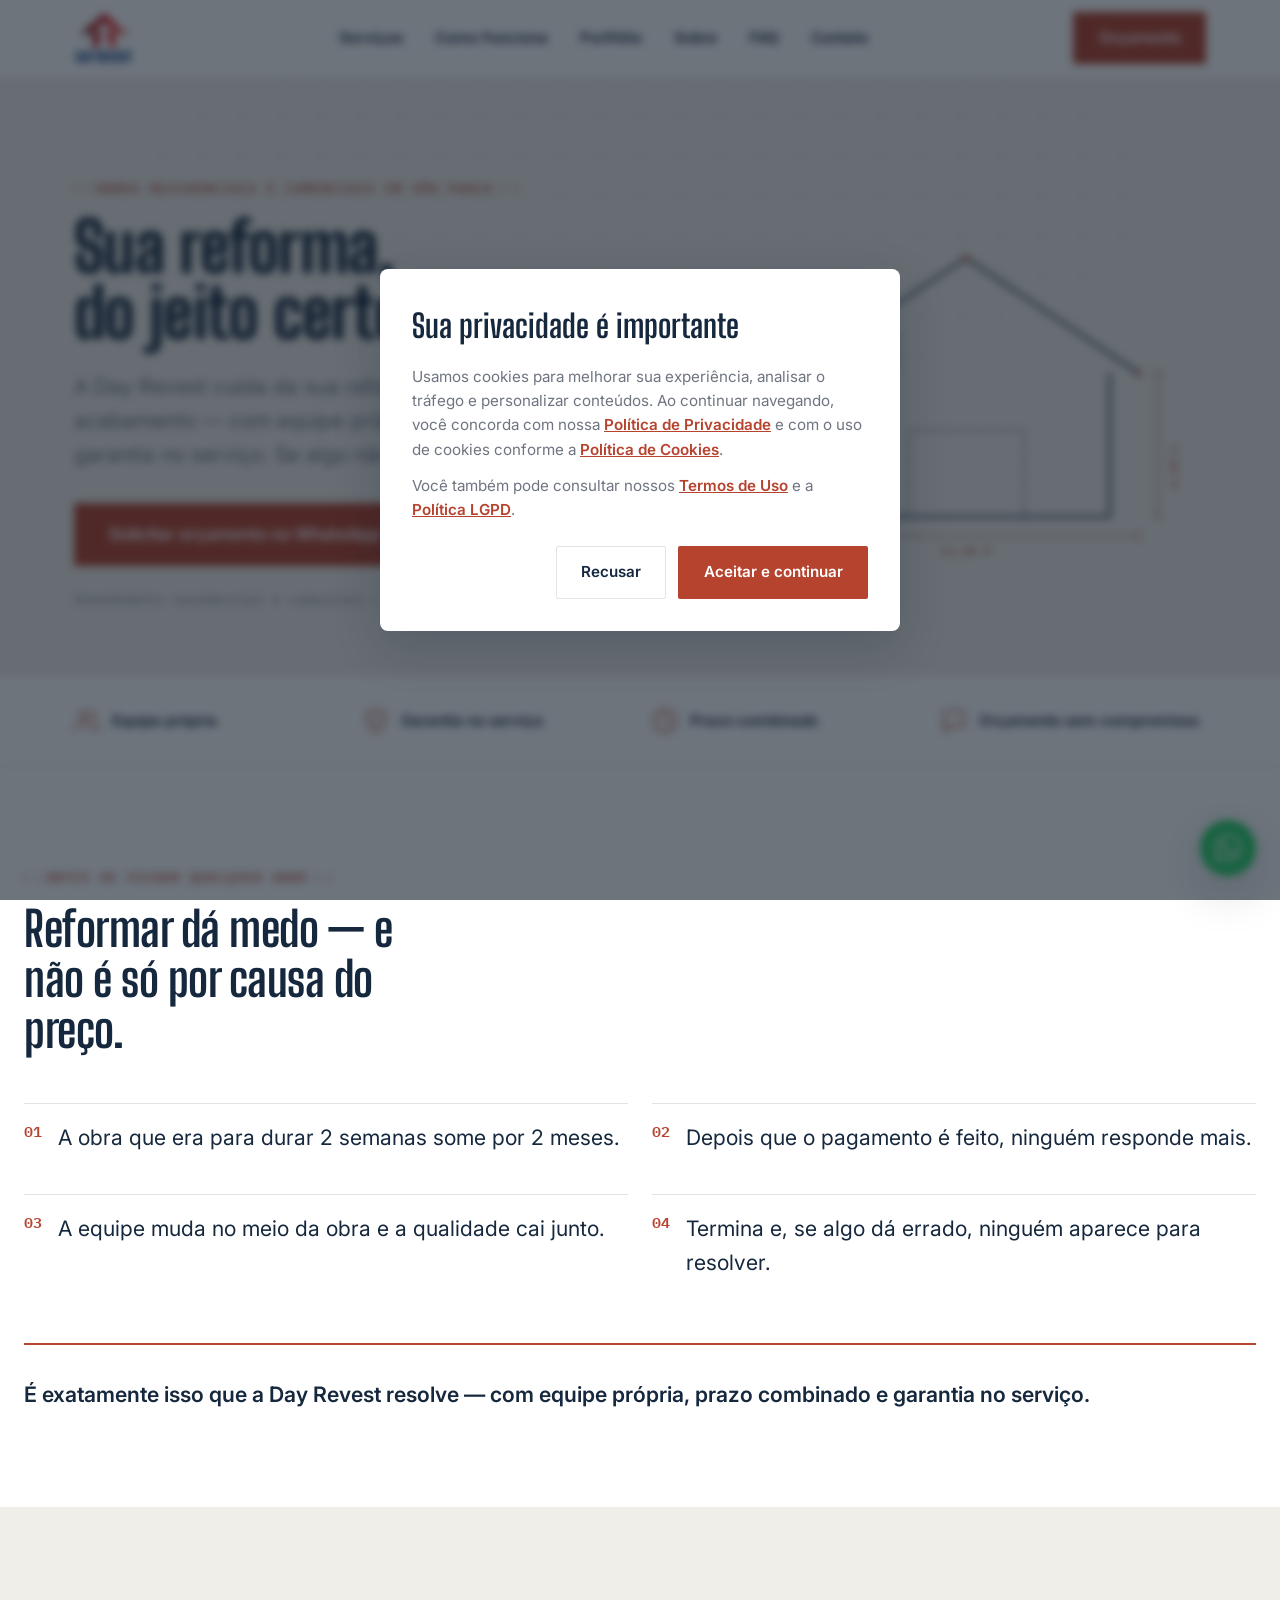
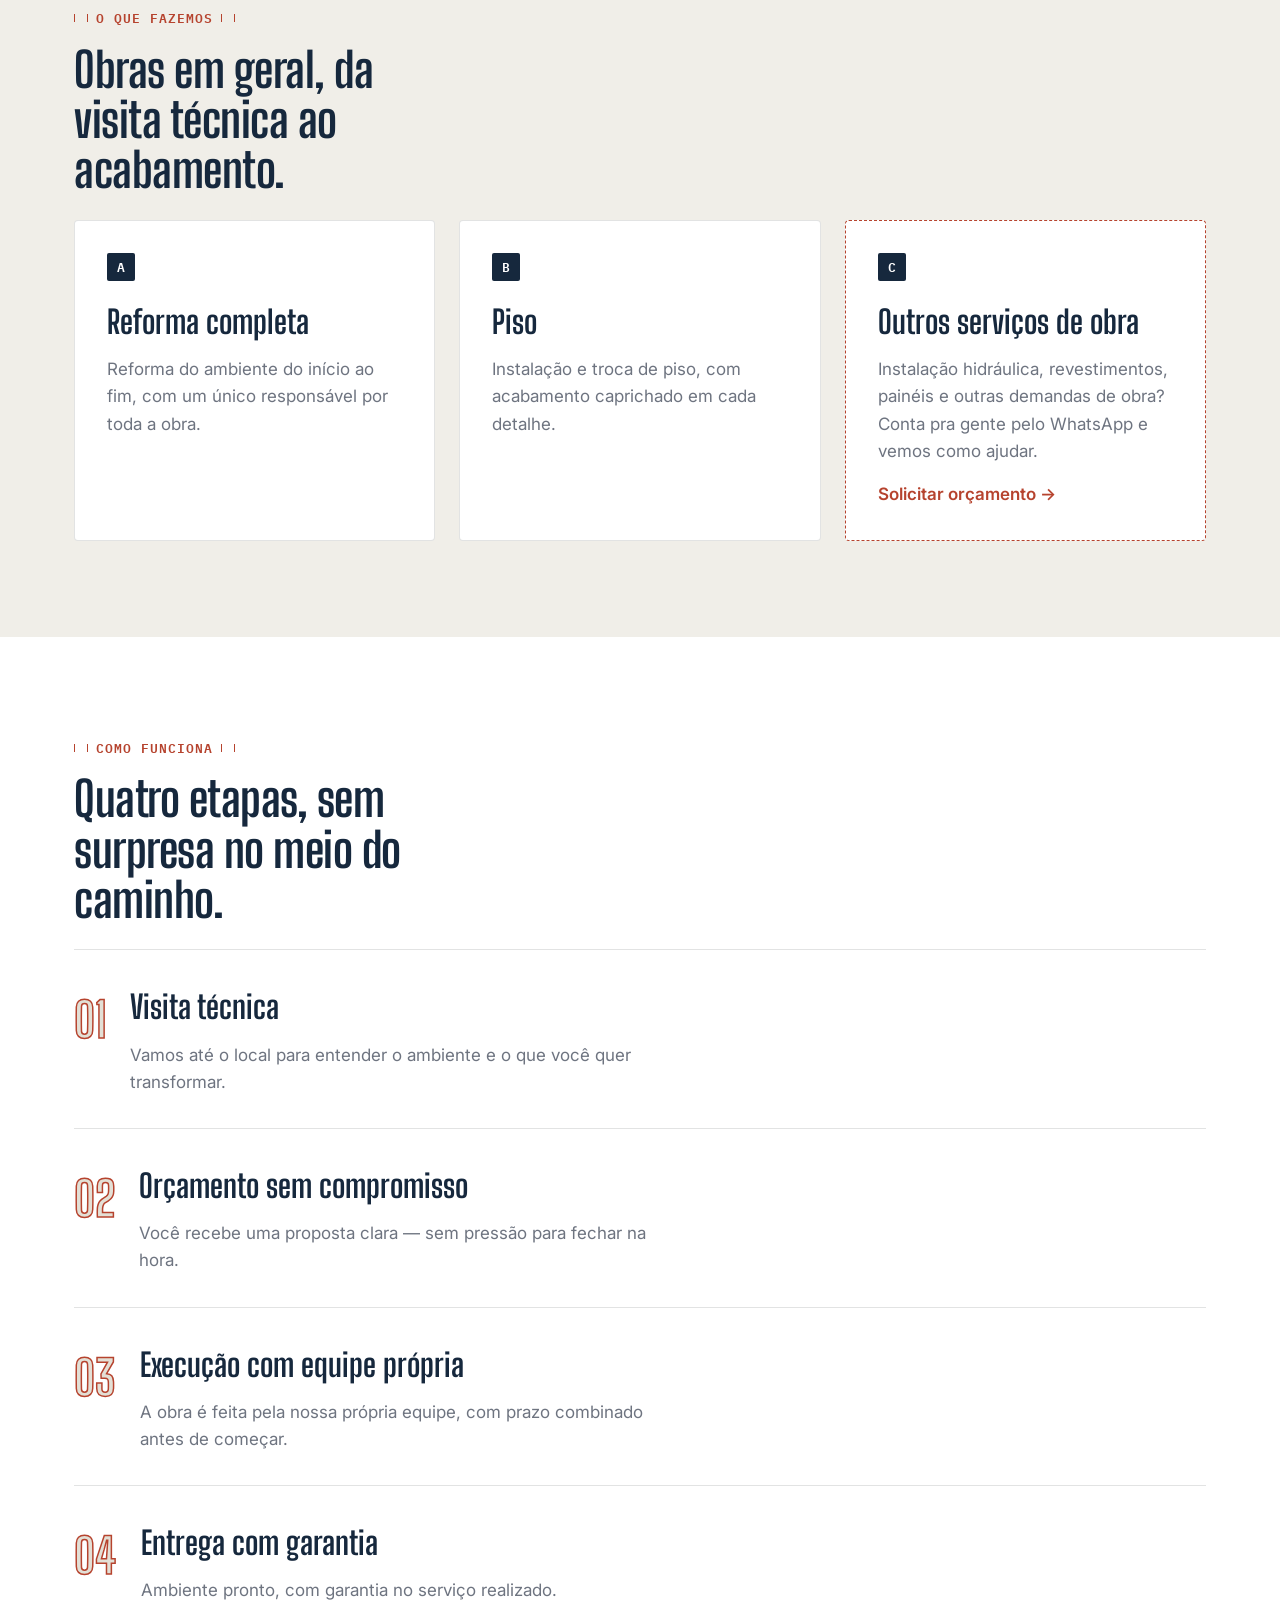
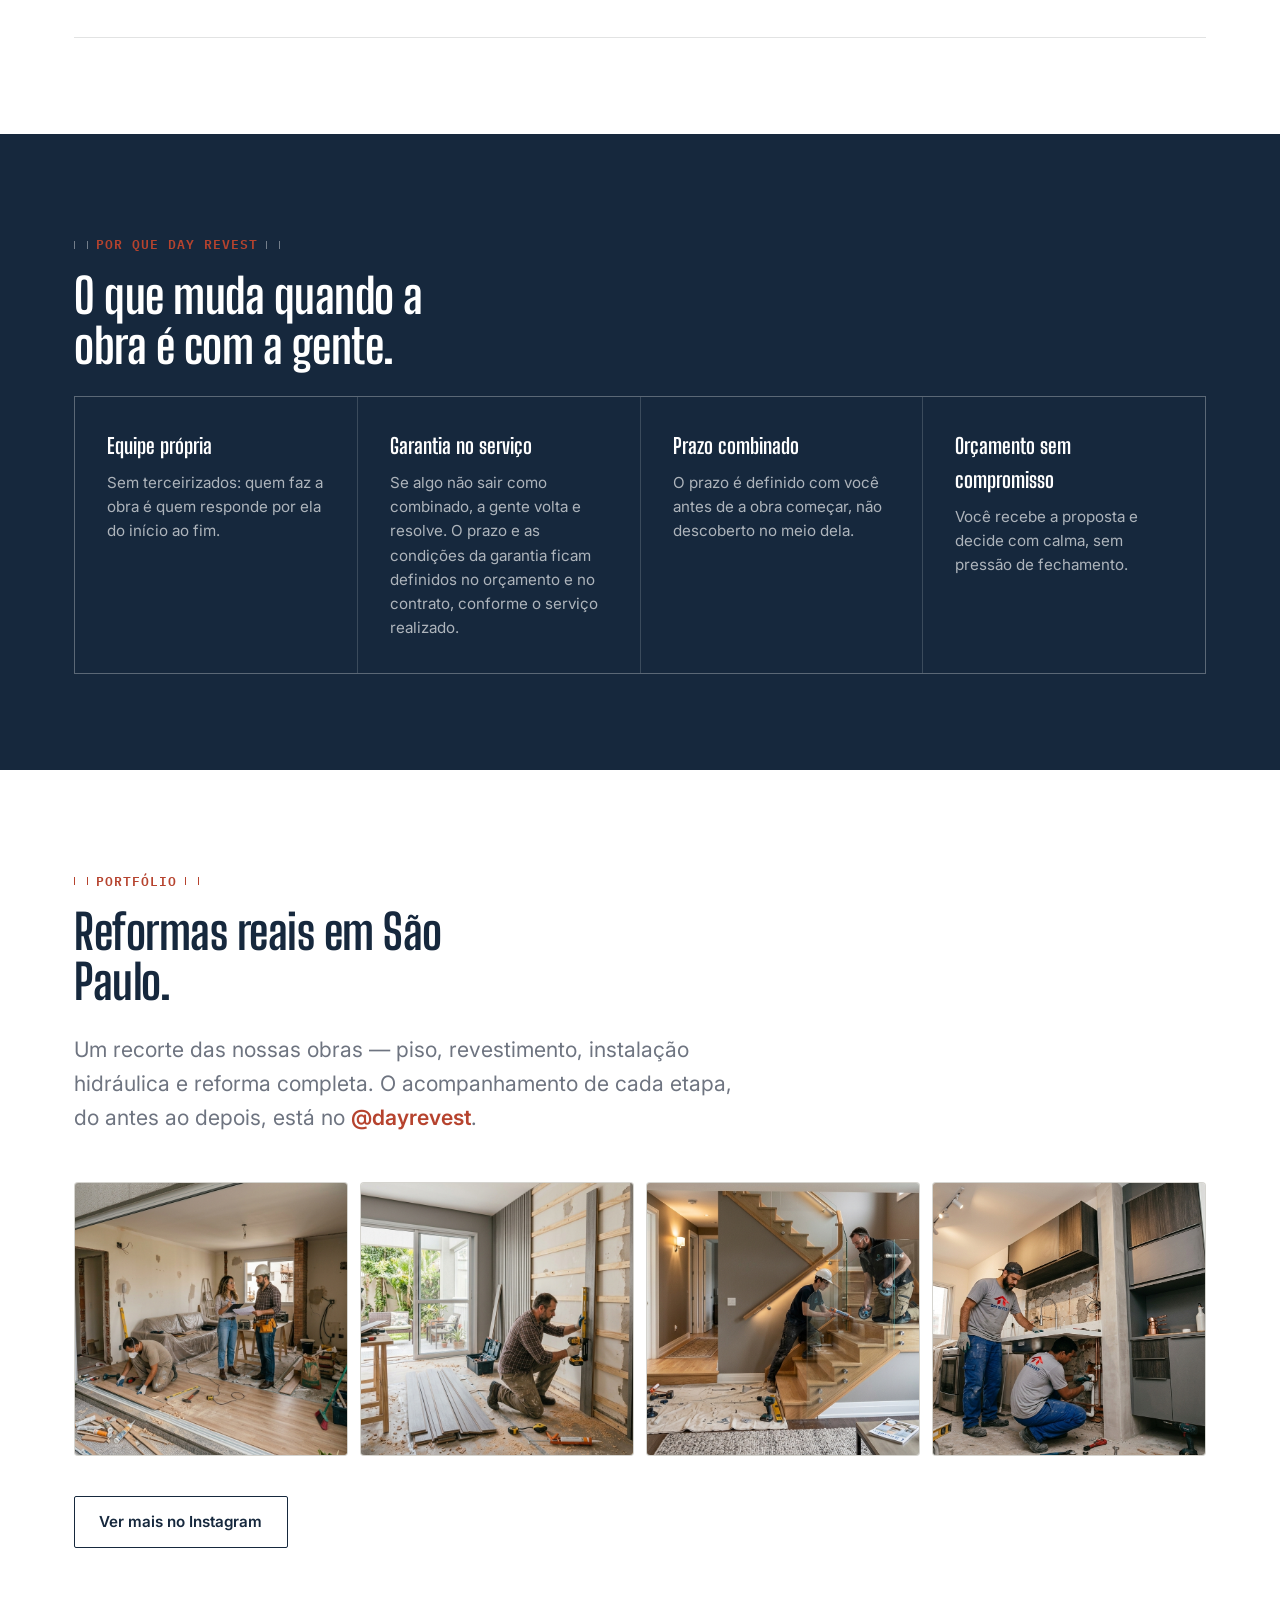
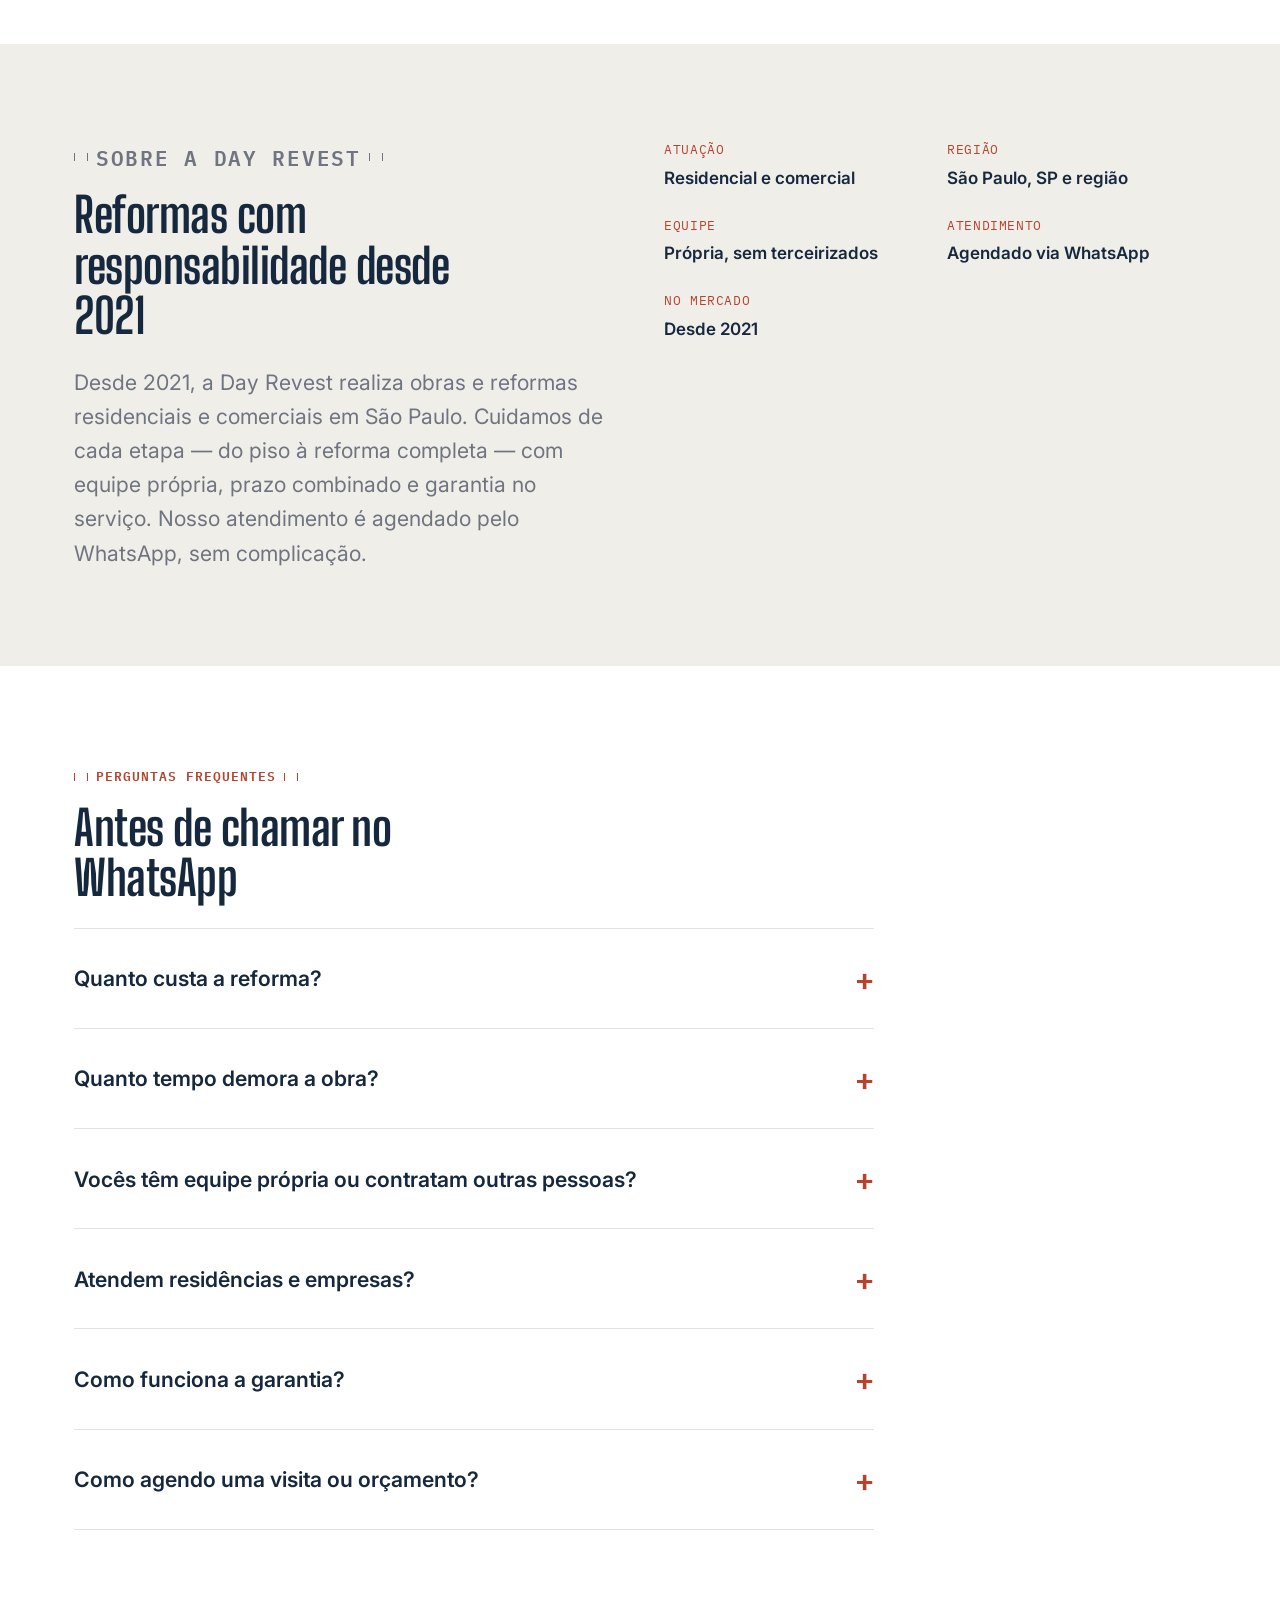
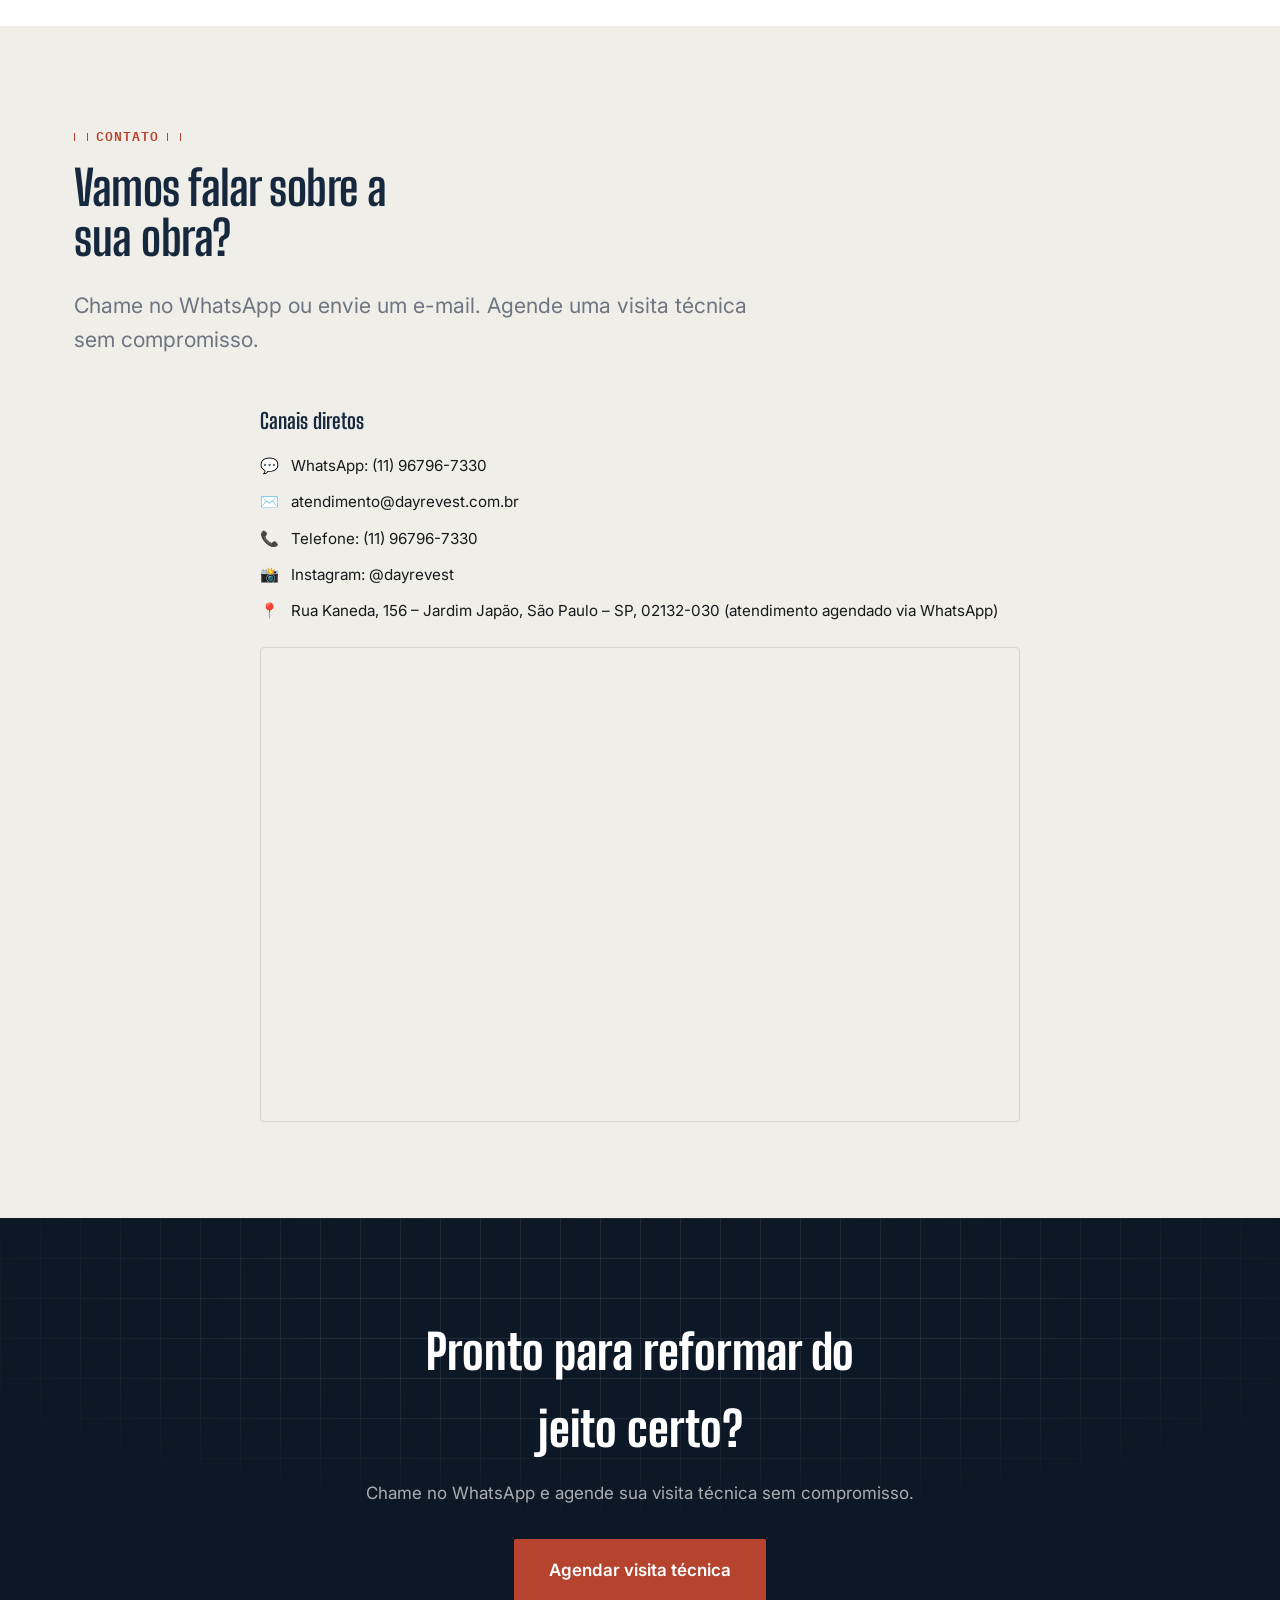
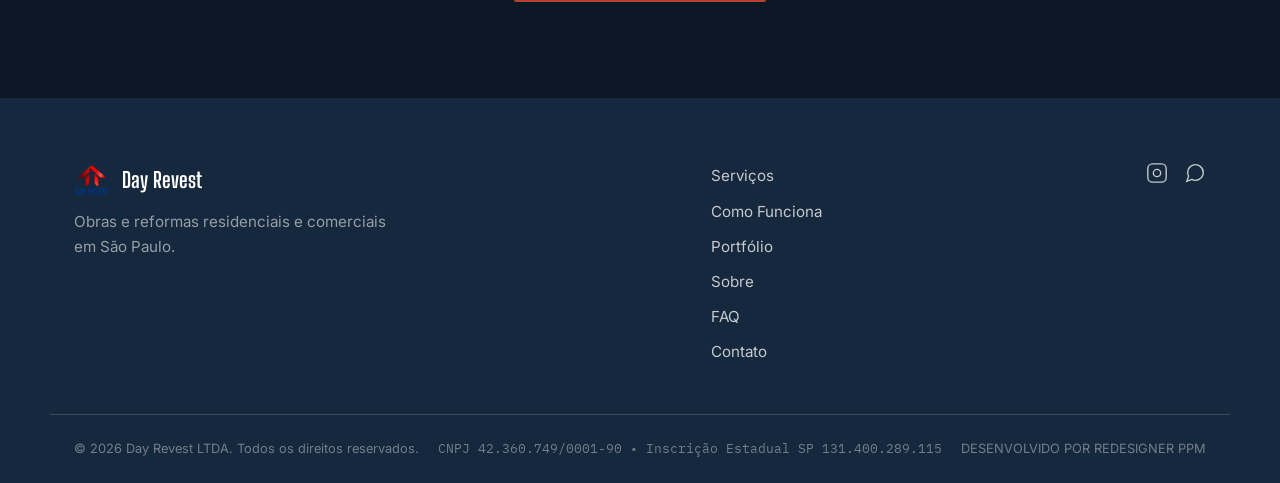
==== commit 8c0363d4: "Add files via upload update" ====
--- a/index.html
+++ b/index.html
@@ -4,11 +4,11 @@
   <meta charset="UTF-8">
   <meta name="viewport" content="width=device-width, initial-scale=1.0">
   <meta name="description" content="Reforma residencial e comercial em São Paulo com equipe própria, prazo combinado e garantia no serviço. Peça um orçamento sem compromisso pelo WhatsApp.">
-  <title>Day Revest | Reformas e Obras em São Paulo | Orçamento sem compromisso</title>
+  <title>Day Revest | Reforma Residencial e Comercial em São Paulo</title>
 
   <!-- Open Graph -->
   <meta property="og:type" content="website">
-  <meta property="og:title" content="Day Revest | Reformas e Obras em São Paulo">
+  <meta property="og:title" content="Day Revest | Reforma Residencial e Comercial em São Paulo">
   <meta property="og:description" content="Reforma completa, piso e obras em geral. Equipe própria, prazo combinado e garantia no serviço. Orçamento sem compromisso pelo WhatsApp.">
   <meta property="og:url" content="https://www.dayrevest.com.br/">
   <meta property="og:image" content="https://www.dayrevest.com.br/og-image.jpg">
@@ -16,7 +16,7 @@
 
   <!-- Twitter/X Cards -->
   <meta name="twitter:card" content="summary_large_image">
-  <meta name="twitter:title" content="Day Revest | Reformas e Obras em São Paulo">
+  <meta name="twitter:title" content="Day Revest | Reforma Residencial e Comercial em São Paulo">
   <meta name="twitter:description" content="Reforma completa, piso e obras em geral. Equipe própria, prazo combinado e garantia no serviço. Orçamento sem compromisso.">
   <meta name="twitter:image" content="https://www.dayrevest.com.br/og-image.jpg">
 
@@ -47,7 +47,7 @@
     "url": "https://www.dayrevest.com.br/",
     "telephone": "+5511967967330",
     "email": "atendimento@dayrevest.com.br",
-    "areaServed": "São Paulo, SP",
+    "areaServed": "São Paulo, SP e região",
     "address": {
       "@type": "PostalAddress",
       "streetAddress": "Rua Kaneda, 156",
@@ -211,8 +211,8 @@
           <div class="service-card service-card--open">
             <span class="service-index" aria-hidden="true">C</span>
             <h3>Outros serviços de obra</h3>
-            <p>Tem uma demanda diferente? Conta pra gente pelo WhatsApp e vemos como ajudar.</p>
-            <a href="https://wa.me/5511967967330?text=Ol%C3%A1%2C%20queria%20saber%20se%20voc%C3%AAs%20fazem%20esse%20tipo%20de%20servi%C3%A7o." class="service-link" target="_blank" rel="noopener noreferrer" data-cta="services-other">Perguntar no WhatsApp →</a>
+            <p>Instalação hidráulica, revestimentos, painéis e outras demandas de obra? Conta pra gente pelo WhatsApp e vemos como ajudar.</p>
+            <a href="https://wa.me/5511967967330?text=Ol%C3%A1%2C%20queria%20saber%20se%20voc%C3%AAs%20fazem%20esse%20tipo%20de%20servi%C3%A7o." class="service-link" target="_blank" rel="noopener noreferrer" data-cta="services-other">Solicitar orçamento →</a>
           </div>
         </div>
       </div>
@@ -268,7 +268,7 @@
           </div>
           <div class="diff-card">
             <h3>Garantia no serviço</h3>
-            <p>Se algo não sair como combinado, a gente volta e resolve. Simples assim.</p>
+            <p>Se algo não sair como combinado, a gente volta e resolve. O prazo e as condições da garantia ficam definidos no orçamento e no contrato, conforme o serviço realizado.</p>
           </div>
           <div class="diff-card">
             <h3>Prazo combinado</h3>
@@ -286,8 +286,8 @@
     <section id="portfolio" class="portfolio" aria-labelledby="portfolio-heading">
       <div class="container">
         <p class="eyebrow">Portfólio</p>
-        <h2 id="portfolio-heading" class="section-title">Reformas reais, direto do nosso Instagram.</h2>
-        <p class="section-subtitle">Publicamos o antes, o durante e o depois de cada obra no <a href="https://instagram.com/dayrevest" target="_blank" rel="noopener noreferrer">@dayrevest</a>.</p>
+        <h2 id="portfolio-heading" class="section-title">Reformas reais em São Paulo.</h2>
+        <p class="section-subtitle">Um recorte das nossas obras — piso, revestimento, instalação hidráulica e reforma completa. O acompanhamento de cada etapa, do antes ao depois, está no <a href="https://instagram.com/dayrevest" target="_blank" rel="noopener noreferrer">@dayrevest</a>.</p>
 
         <div class="ig-grid" data-ig-grid>
           <a class="ig-card" href="https://instagram.com/dayrevest" target="_blank" rel="noopener noreferrer" aria-label="Ver reforma no Instagram da Day Revest">
@@ -322,7 +322,7 @@
         </div>
         <dl class="about-facts">
           <div><dt>Atuação</dt><dd>Residencial e comercial</dd></div>
-          <div><dt>Região</dt><dd>São Paulo, SP</dd></div>
+          <div><dt>Região</dt><dd>São Paulo, SP e região</dd></div>
           <div><dt>Equipe</dt><dd>Própria, sem terceirizados</dd></div>
           <div><dt>Atendimento</dt><dd>Agendado via WhatsApp</dd></div>
           <div><dt>No mercado</dt><dd>Desde 2021</dd></div>
@@ -354,7 +354,7 @@
           </details>
           <details class="faq-item">
             <summary class="faq-question">Como funciona a garantia?</summary>
-            <p class="faq-answer">Toda obra sai com garantia no serviço realizado. Se algo não sair como combinado, a gente volta e resolve. As condições são combinadas junto com o orçamento.</p>
+            <p class="faq-answer">Toda obra sai com garantia no serviço realizado. Se algo não sair como combinado, a gente volta e resolve. O prazo e as condições da garantia são definidos no orçamento e no contrato, conforme o serviço realizado.</p>
           </details>
           <details class="faq-item">
             <summary class="faq-question">Como agendo uma visita ou orçamento?</summary>
@@ -426,7 +426,7 @@
         <h2 id="final-cta-heading" class="final-cta-title">Pronto para reformar do jeito certo?</h2>
         <p class="final-cta-text">Chame no WhatsApp e agende sua visita técnica sem compromisso.</p>
         <a href="https://wa.me/5511967967330?text=Ol%C3%A1%2C%20gostaria%20de%20um%20or%C3%A7amento%20para%20reforma%20do%20meu%20ambiente!" class="btn btn--primary btn--lg" target="_blank" rel="noopener noreferrer" data-cta="final-cta">
-          Chamar no WhatsApp
+          Agendar visita técnica
         </a>
       </div>
     </section>
@@ -435,7 +435,7 @@
   <footer class="site-footer" aria-label="Rodapé">
     <div class="container footer-grid">
       <div class="footer-brand">
-        <a href="/" class="logo logo--footer">
+        <a href="index.html" class="logo logo--footer">
           <img src="logo2.png" alt="Day Revest" class="logo-img" width="36" height="36">
           <span class="logo-text">Day Revest</span>
         </a>
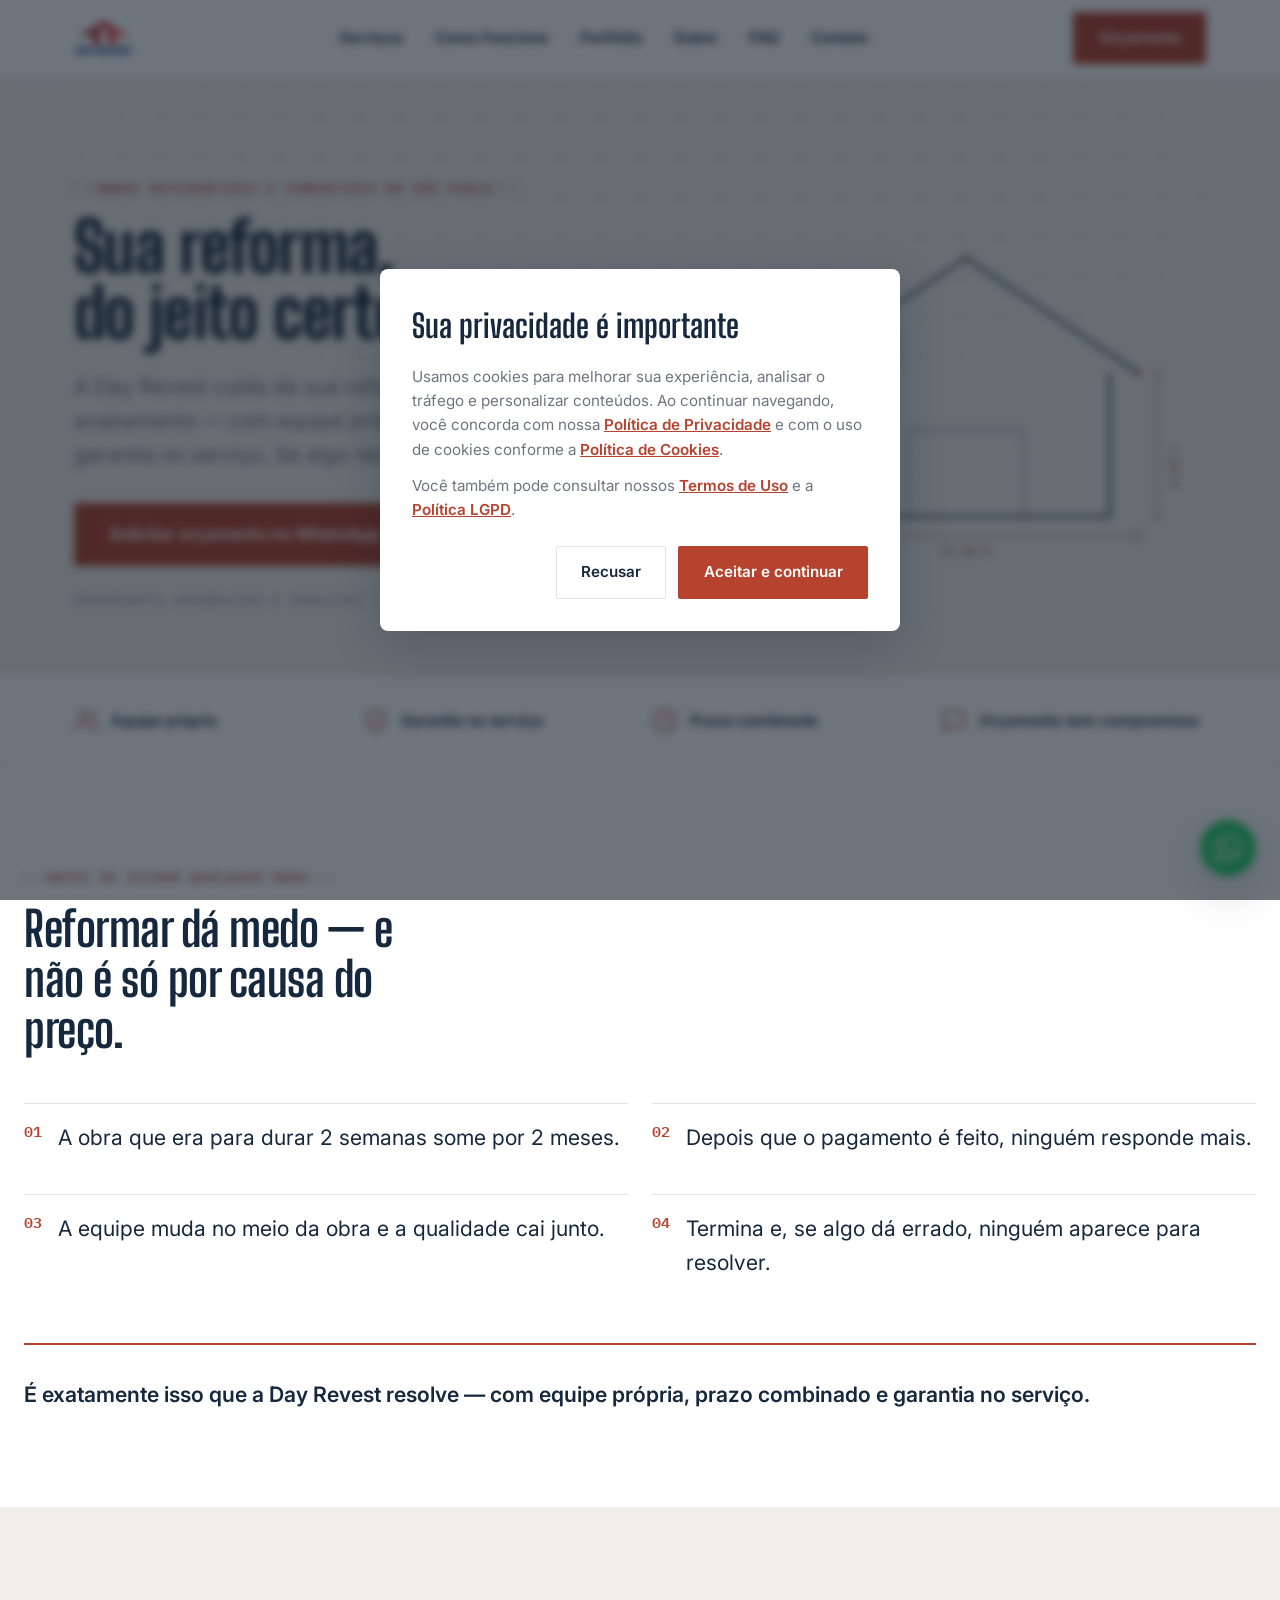
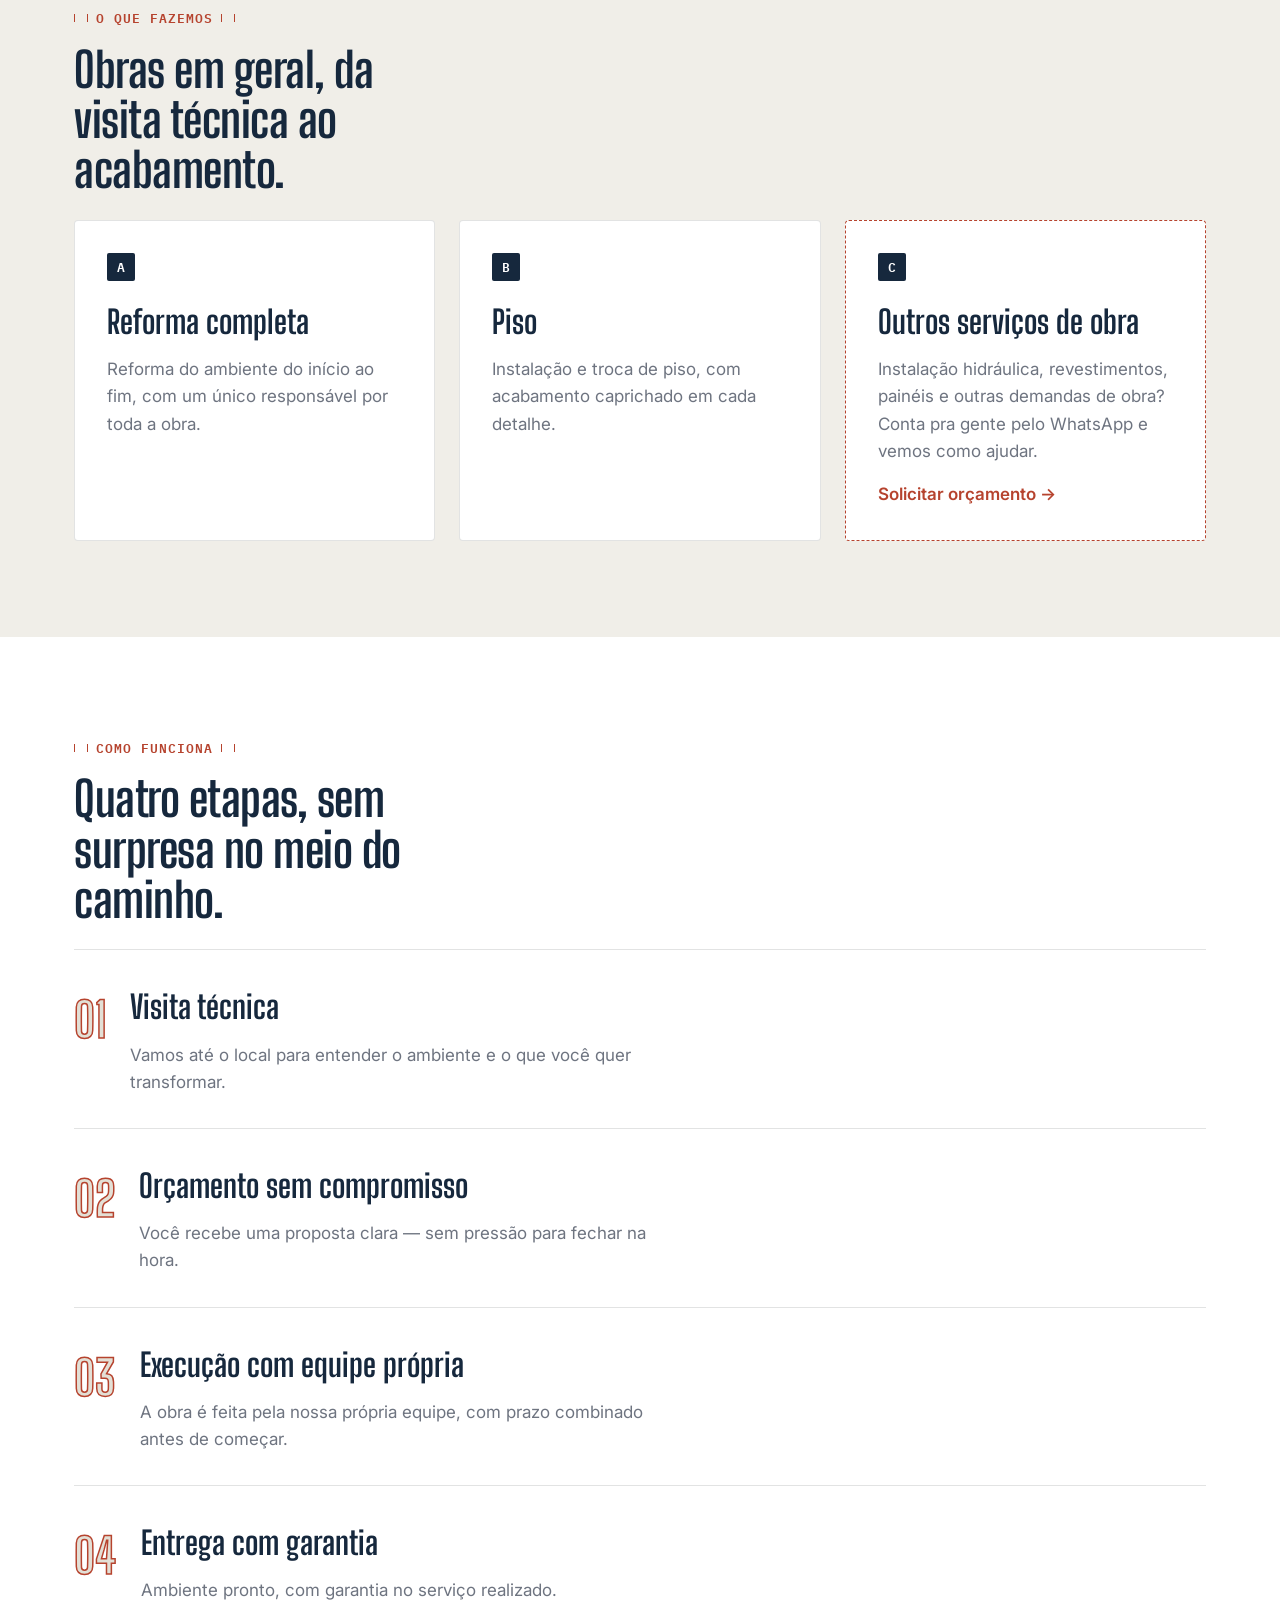
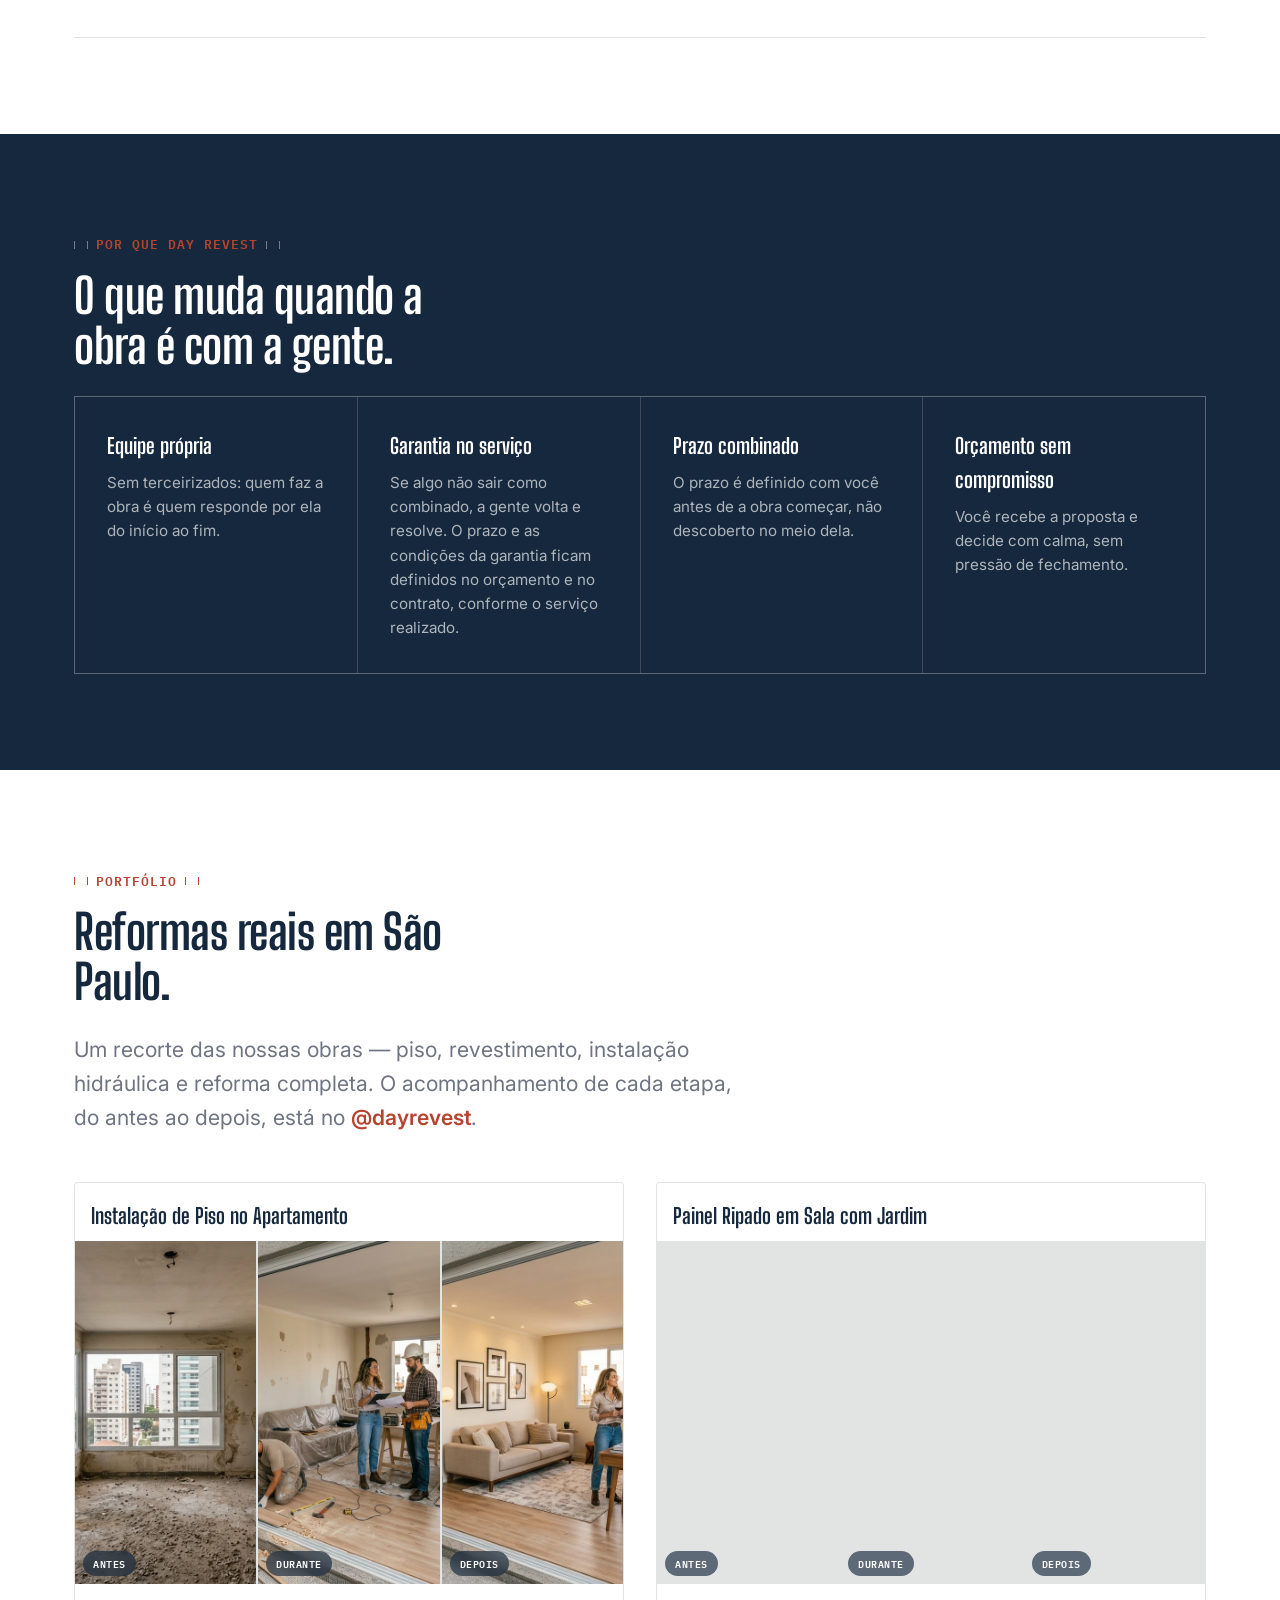
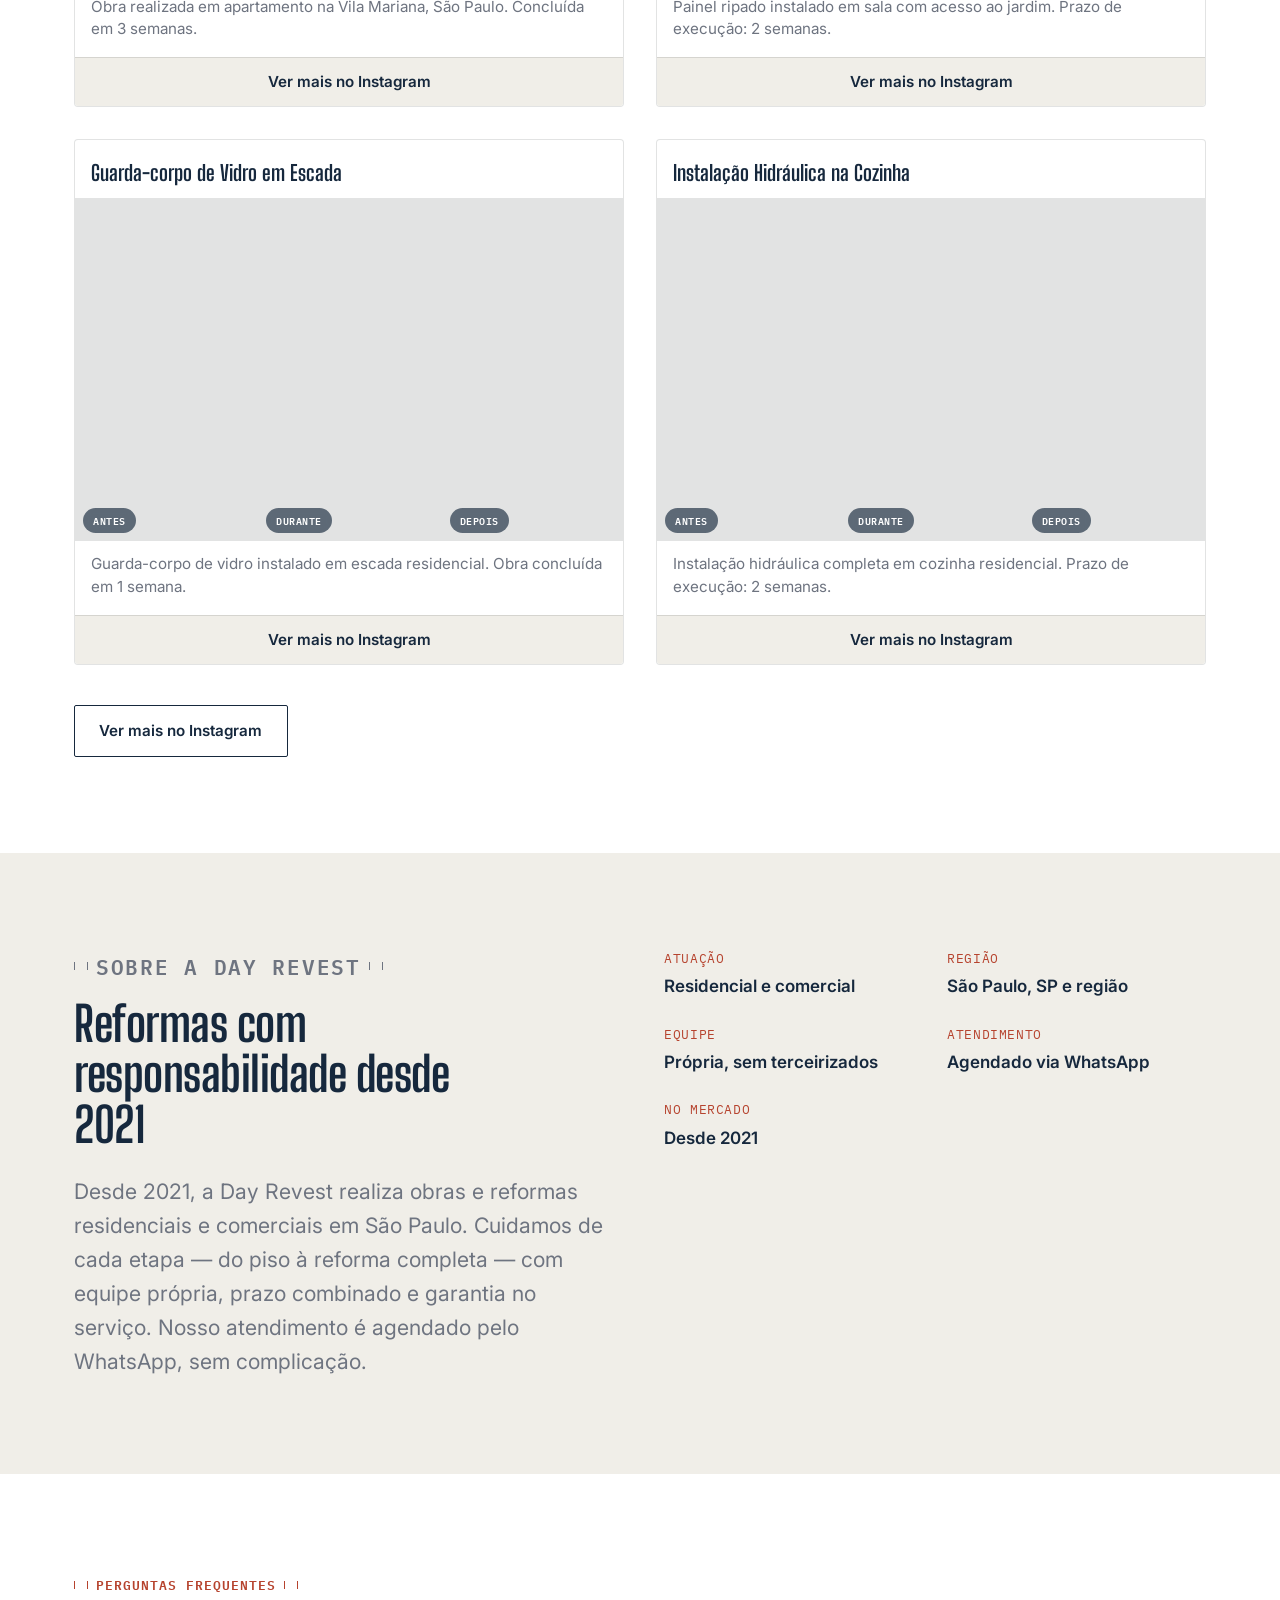
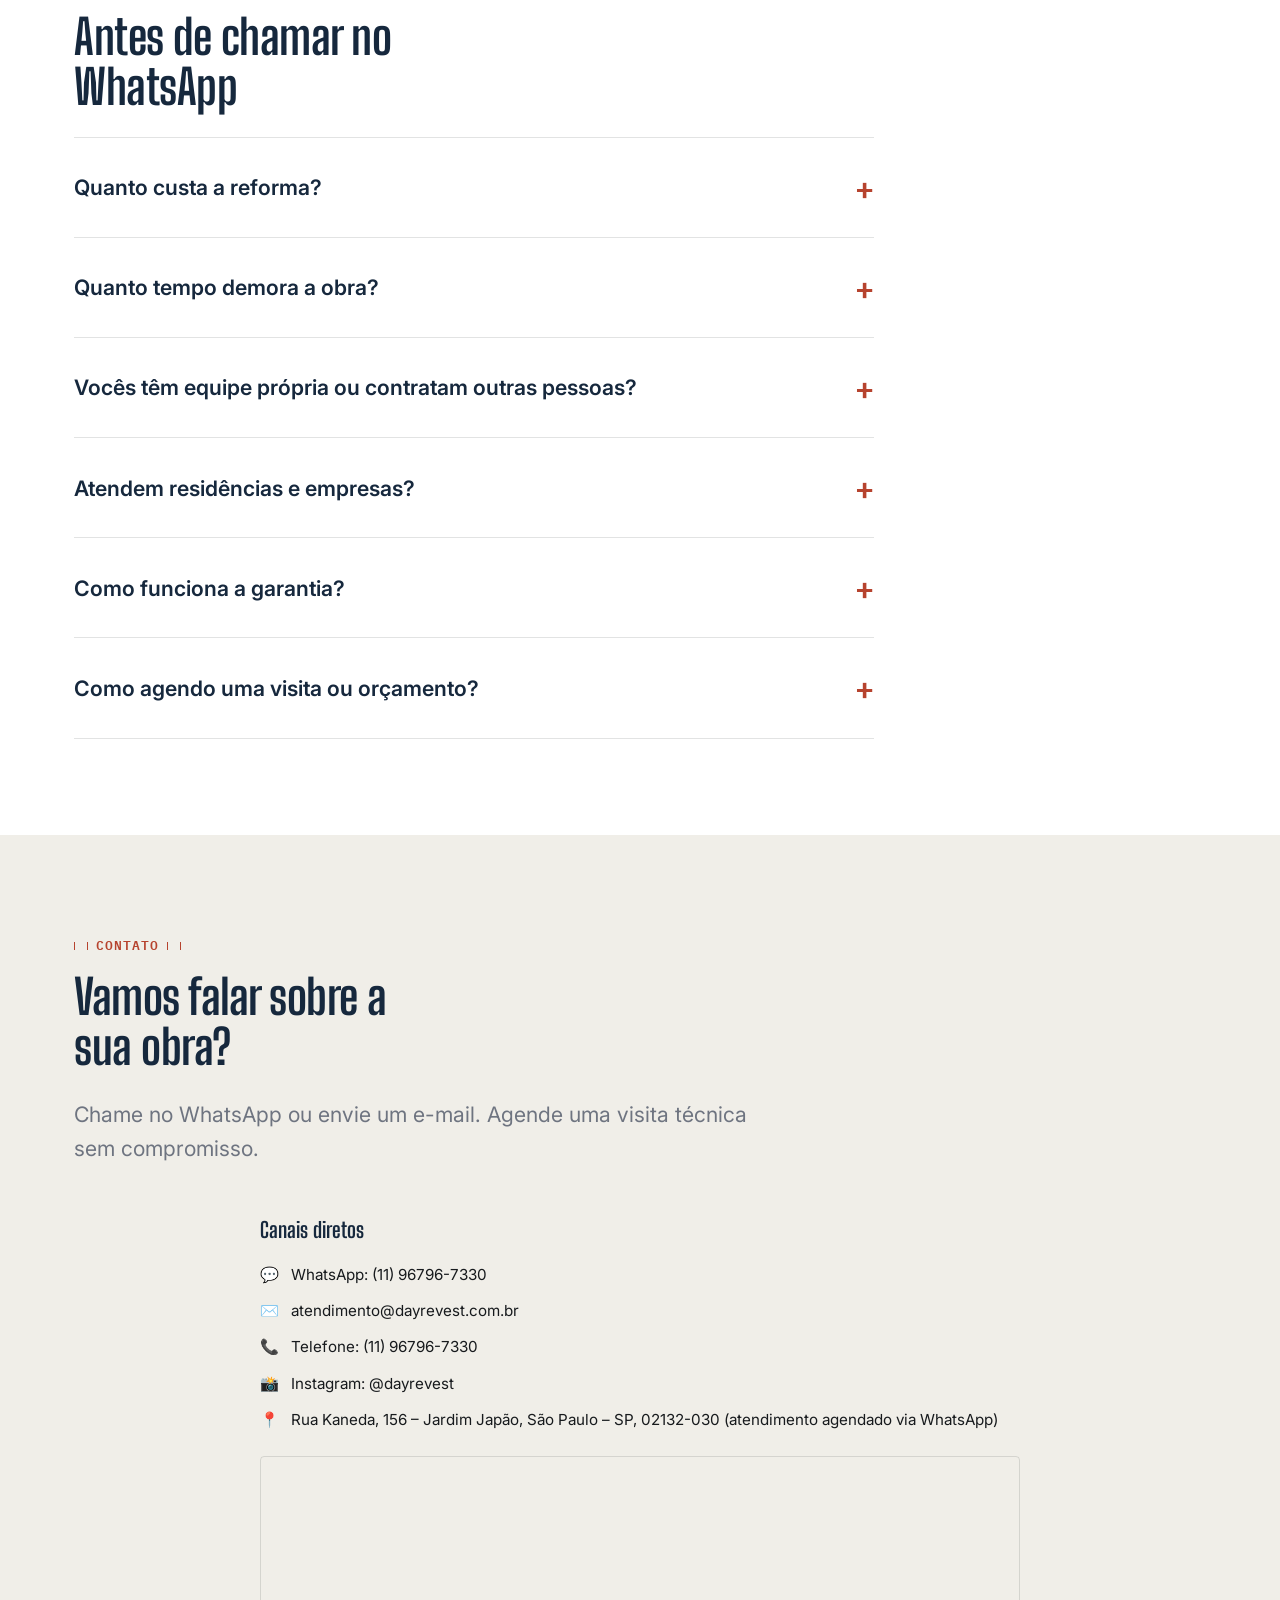
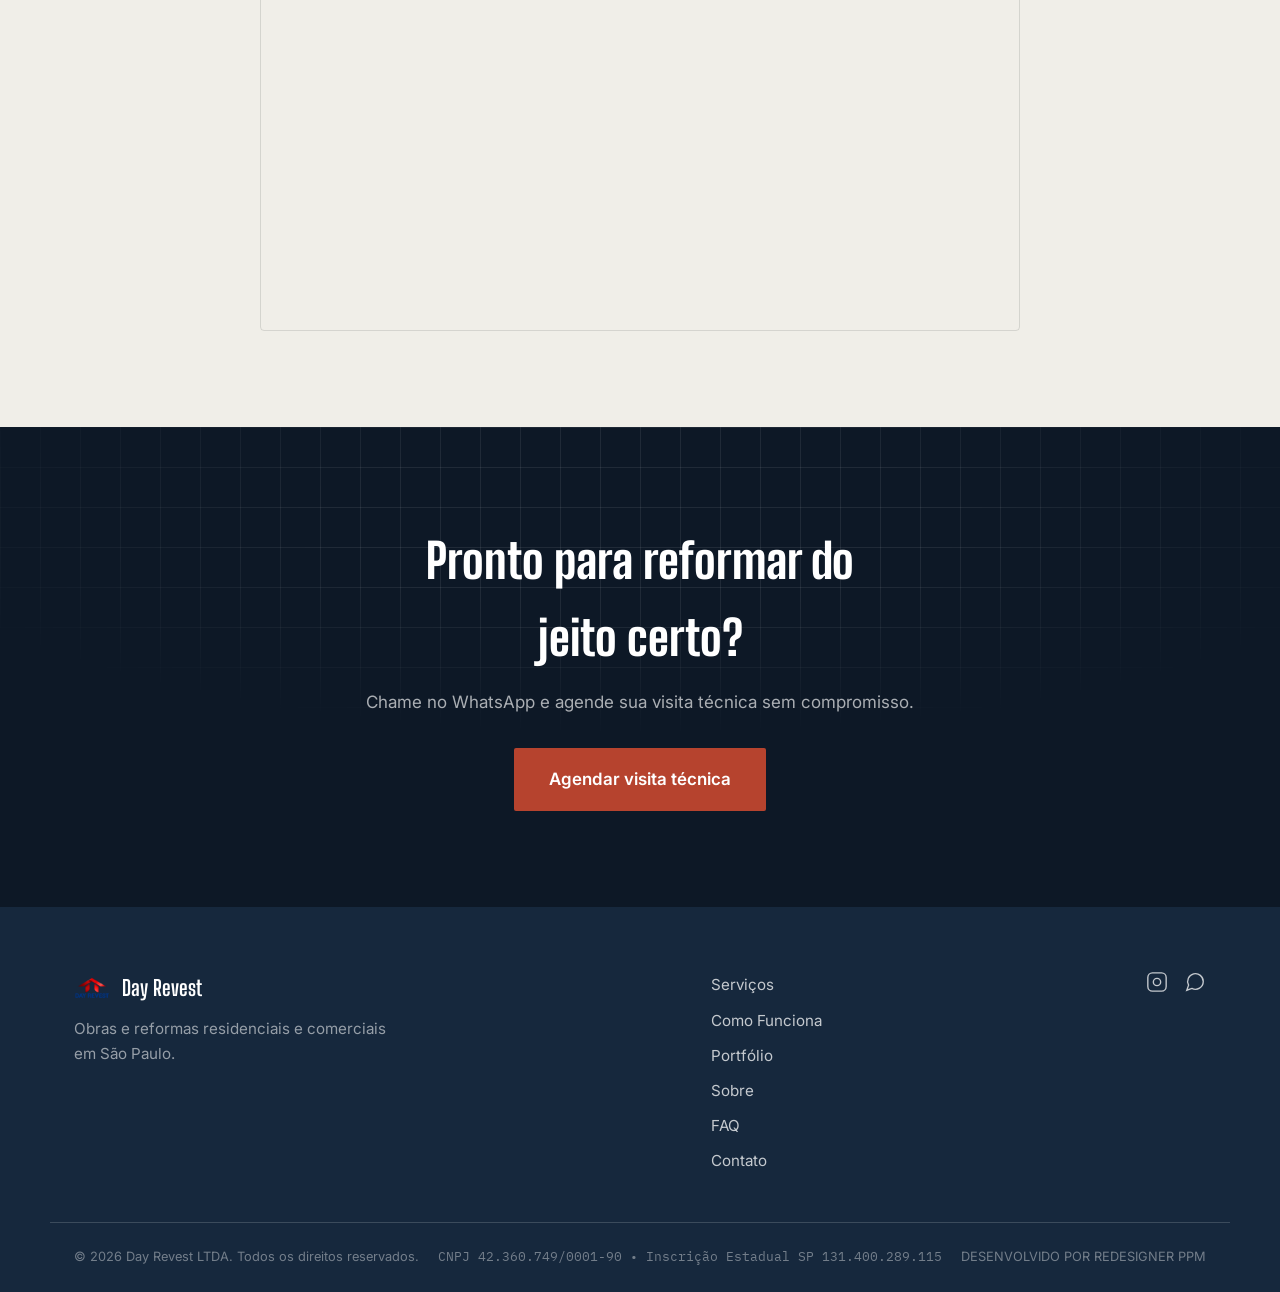
==== commit 4dfb10a6: "Add files via upload update - atualizações" ====
--- a/index.html
+++ b/index.html
@@ -69,7 +69,7 @@
   <header class="site-header" data-header>
     <div class="container header-inner">
       <a href="index.html" class="logo" aria-label="Day Revest - Início">
-        <img src="logo2.png" alt="Day Revest" class="logo-img" width="60" height="60">
+        <img src="logo2.png" alt="Day Revest" class="logo-img" width="60" height="60" decoding="async">
       </a>
 
       <nav class="main-nav" aria-label="Navegação principal">
@@ -282,7 +282,7 @@
       </div>
     </section>
 
-    <!-- Portfólio -->
+        <!-- Portfólio -->
     <section id="portfolio" class="portfolio" aria-labelledby="portfolio-heading">
       <div class="container">
         <p class="eyebrow">Portfólio</p>
@@ -290,21 +290,88 @@
         <p class="section-subtitle">Um recorte das nossas obras — piso, revestimento, instalação hidráulica e reforma completa. O acompanhamento de cada etapa, do antes ao depois, está no <a href="https://instagram.com/dayrevest" target="_blank" rel="noopener noreferrer">@dayrevest</a>.</p>
 
         <div class="ig-grid" data-ig-grid>
-          <a class="ig-card" href="https://instagram.com/dayrevest" target="_blank" rel="noopener noreferrer" aria-label="Ver reforma no Instagram da Day Revest">
-            <img src="img1.webp" alt="Equipe analisando projeto enquanto um profissional instala piso em régua na sala do apartamento com varanda" loading="lazy">
-            <span class="ig-overlay">Instalação de piso em apartamento</span>
+          <!-- Card 1: Instalação de Piso no Apartamento -->
+          <a class="ig-card ig-card--case" href="https://instagram.com/dayrevest" target="_blank" rel="noopener noreferrer" aria-label="Ver reforma completa no Instagram da Day Revest">
+            <h3 class="ig-case-title">Instalação de Piso no Apartamento</h3>
+            <div class="ig-case-phases">
+              <span class="ig-phase ig-phase--before">
+                <img src="img1.1.webp" alt="Antes da reforma: ambiente original antes da instalação do piso" loading="lazy" decoding="async" width="800" height="800">
+                <span class="ig-phase-label">Antes</span>
+              </span>
+              <span class="ig-phase ig-phase--during">
+                <img src="img1.webp" alt="Durante a reforma: profissional instalando piso em régua no apartamento" loading="lazy" decoding="async" width="800" height="800">
+                <span class="ig-phase-label">Durante</span>
+              </span>
+              <span class="ig-phase ig-phase--after">
+                <img src="img1.2.webp" alt="Depois da reforma: sala com piso instalado e acabamento finalizado" loading="lazy" decoding="async" width="800" height="800">
+                <span class="ig-phase-label">Depois</span>
+              </span>
+            </div>
+            <p class="ig-case-description">Obra realizada em apartamento na Vila Mariana, São Paulo. Concluída em 3 semanas.</p>
+            <span class="ig-overlay">Ver mais no Instagram</span>
           </a>
-          <a class="ig-card" href="https://instagram.com/dayrevest" target="_blank" rel="noopener noreferrer" aria-label="Ver reforma no Instagram da Day Revest">
-            <img src="img2.webp" alt="Profissional instalando painel ripado na parede de uma sala com porta de vidro para o jardim" loading="lazy">
-            <span class="ig-overlay">Painel ripado em sala com jardim</span>
+
+          <!-- Card 2: Painel Ripado em Sala com Jardim -->
+          <a class="ig-card ig-card--case" href="https://instagram.com/dayrevest" target="_blank" rel="noopener noreferrer" aria-label="Ver reforma completa no Instagram da Day Revest">
+            <h3 class="ig-case-title">Painel Ripado em Sala com Jardim</h3>
+            <div class="ig-case-phases">
+              <span class="ig-phase ig-phase--before">
+                <img src="img2.1.webp" alt="Antes da reforma: parede original antes da instalação do painel ripado" loading="lazy" decoding="async" width="800" height="800">
+                <span class="ig-phase-label">Antes</span>
+              </span>
+              <span class="ig-phase ig-phase--during">
+                <img src="img2.webp" alt="Durante a reforma: profissional instalando painel ripado na parede da sala" loading="lazy" decoding="async" width="800" height="800">
+                <span class="ig-phase-label">Durante</span>
+              </span>
+              <span class="ig-phase ig-phase--after">
+                <img src="img2.2.webp" alt="Depois da reforma: painel ripado concluído na sala com porta de vidro para o jardim" loading="lazy" decoding="async" width="800" height="800">
+                <span class="ig-phase-label">Depois</span>
+              </span>
+            </div>
+            <p class="ig-case-description">Painel ripado instalado em sala com acesso ao jardim. Prazo de execução: 2 semanas.</p>
+            <span class="ig-overlay">Ver mais no Instagram</span>
           </a>
-          <a class="ig-card" href="https://instagram.com/dayrevest" target="_blank" rel="noopener noreferrer" aria-label="Ver reforma no Instagram da Day Revest">
-            <img src="img3.webp" alt="Dois trabalhadores instalando guarda-corpo de vidro em uma escada de madeira residencial" loading="lazy">
-            <span class="ig-overlay">Guarda-corpo de vidro em escada</span>
+
+          <!-- Card 3: Guarda-corpo de Vidro em Escada -->
+          <a class="ig-card ig-card--case" href="https://instagram.com/dayrevest" target="_blank" rel="noopener noreferrer" aria-label="Ver reforma completa no Instagram da Day Revest">
+            <h3 class="ig-case-title">Guarda-corpo de Vidro em Escada</h3>
+            <div class="ig-case-phases">
+              <span class="ig-phase ig-phase--before">
+                <img src="img3.1.webp" alt="Antes da reforma: escada original antes da instalação do guarda-corpo de vidro" loading="lazy" decoding="async" width="800" height="800">
+                <span class="ig-phase-label">Antes</span>
+              </span>
+              <span class="ig-phase ig-phase--during">
+                <img src="img3.webp" alt="Durante a reforma: trabalhadores instalando guarda-corpo de vidro na escada" loading="lazy" decoding="async" width="800" height="800">
+                <span class="ig-phase-label">Durante</span>
+              </span>
+              <span class="ig-phase ig-phase--after">
+                <img src="img3.2.webp" alt="Depois da reforma: guarda-corpo de vidro instalado na escada de madeira" loading="lazy" decoding="async" width="800" height="800">
+                <span class="ig-phase-label">Depois</span>
+              </span>
+            </div>
+            <p class="ig-case-description">Guarda-corpo de vidro instalado em escada residencial. Obra concluída em 1 semana.</p>
+            <span class="ig-overlay">Ver mais no Instagram</span>
           </a>
-          <a class="ig-card" href="https://instagram.com/dayrevest" target="_blank" rel="noopener noreferrer" aria-label="Ver reforma no Instagram da Day Revest">
-            <img src="img4.webp" alt="Dois profissionais da Day Revest trabalhando na instalação hidráulica de uma pia em cozinha em reforma" loading="lazy">
-            <span class="ig-overlay">Instalação hidráulica na cozinha</span>
+
+          <!-- Card 4: Instalação Hidráulica na Cozinha -->
+          <a class="ig-card ig-card--case" href="https://instagram.com/dayrevest" target="_blank" rel="noopener noreferrer" aria-label="Ver reforma completa no Instagram da Day Revest">
+            <h3 class="ig-case-title">Instalação Hidráulica na Cozinha</h3>
+            <div class="ig-case-phases">
+              <span class="ig-phase ig-phase--before">
+                <img src="img4.1.webp" alt="Antes da reforma: cozinha original antes da instalação hidráulica" loading="lazy" decoding="async" width="800" height="800">
+                <span class="ig-phase-label">Antes</span>
+              </span>
+              <span class="ig-phase ig-phase--during">
+                <img src="img4.webp" alt="Durante a reforma: profissionais trabalhando na instalação hidráulica da pia" loading="lazy" decoding="async" width="800" height="800">
+                <span class="ig-phase-label">Durante</span>
+              </span>
+              <span class="ig-phase ig-phase--after">
+                <img src="img4.2.webp" alt="Depois da reforma: cozinha com instalação hidráulica concluída e pia funcionando" loading="lazy" decoding="async" width="800" height="800">
+                <span class="ig-phase-label">Depois</span>
+              </span>
+            </div>
+            <p class="ig-case-description">Instalação hidráulica completa em cozinha residencial. Prazo de execução: 2 semanas.</p>
+            <span class="ig-overlay">Ver mais no Instagram</span>
           </a>
         </div>
 
@@ -436,7 +503,7 @@
     <div class="container footer-grid">
       <div class="footer-brand">
         <a href="index.html" class="logo logo--footer">
-          <img src="logo2.png" alt="Day Revest" class="logo-img" width="36" height="36">
+          <img src="logo2.png" alt="Day Revest" class="logo-img" width="36" height="36" decoding="async">
           <span class="logo-text">Day Revest</span>
         </a>
         <p class="footer-tagline">Obras e reformas residenciais e comerciais em São Paulo.</p>
--- a/style.css
+++ b/style.css
@@ -71,7 +71,7 @@
   margin: 0;
 }
 ul, ol { padding: 0; list-style: none; }
-img { max-width: 100%; display: block; }
+img { max-width: 100%; display: block; height: auto; }
 a { color: inherit; text-decoration: none; }
 button { font: inherit; color: inherit; background: none; border: none; cursor: pointer; }
 input, textarea { font: inherit; }
@@ -517,63 +517,161 @@
 .diff-card p { color: rgba(255,255,255,0.65); font-size: var(--text-sm); }
 
 /* ==========================================================================
-   13. PORTFOLIO / INSTAGRAM
+   13. PORTFOLIO / INSTAGRAM (ACORDEÃO DINÂMICO)
    ========================================================================== */
 .portfolio { padding-block: var(--space-9); }
+
 .ig-grid {
   display: grid;
-  grid-template-columns: repeat(2, 1fr);
-  gap: var(--space-3);
+  grid-template-columns: 1fr;
+  gap: var(--space-5);
   margin-bottom: var(--space-2);
 }
+
+/* 1. Grid Principal: Máximo de 2 colunas para as fotos respirarem */
+@media (min-width: 600px) {
+  .ig-grid { 
+    grid-template-columns: repeat(2, 1fr); 
+  }
+}
+@media (min-width: 1024px) {
+  .ig-grid { 
+    grid-template-columns: repeat(2, 1fr); 
+    gap: var(--space-6);
+  }
+}
+
+/* Card padrão */
 .ig-card {
-  position: relative;              /* para posicionar o overlay */
-  aspect-ratio: 1 / 1;
-  background: var(--color-concrete);
+  position: relative;
+  background: var(--color-white);
   border: 1px solid var(--color-line);
   border-radius: var(--radius-md);
-  display: block;
   overflow: hidden;
   padding: 0;
-  transition: border-color 0.15s ease;
+  transition: border-color 0.15s ease, box-shadow 0.15s ease;
 }
 .ig-card:hover {
   border-color: var(--color-brick);
-}
-.ig-card img {
+  box-shadow: var(--shadow-md);
+}
+
+/* Imagem única (caso haja cards simples) */
+.ig-card > img {
   width: 100%;
   height: 100%;
   object-fit: cover;
   display: block;
-  transition: transform 0.25s ease;
-}
-.ig-card:hover img {
-  transform: scale(1.03);
-}
-
-/* Overlay com descritivo */
-.ig-overlay {
+  aspect-ratio: 1 / 1;
+}
+
+/* ==========================================================================
+   13.1 CARDS DE CASO (antes/durante/depois)
+   ========================================================================== */
+.ig-card--case {
+  display: flex;
+  flex-direction: column;
+}
+
+.ig-case-title {
+  font-family: var(--font-display);
+  font-size: var(--text-lg);
+  color: var(--color-navy);
+  padding: var(--space-4) var(--space-4) var(--space-2);
+  margin: 0;
+}
+
+/* 2. O container das Fases: Proporção cinematográfica e layout flexível */
+.ig-case-phases {
+  display: flex;
+  gap: 2px;
+  aspect-ratio: 16 / 10;
+  background: var(--color-line);
+  overflow: hidden;
+}
+
+/* 3. Efeito Acordeão: As fotos dividem o espaço e reagem ao mouse */
+.ig-phase {
+  position: relative;
+  flex: 1; 
+  overflow: hidden;
+  aspect-ratio: unset; 
+  transition: flex 0.4s cubic-bezier(0.25, 1, 0.5, 1);
+}
+
+/* Quando passa o mouse no container, as imagens encolhem um pouco... */
+@media (hover: hover) {
+  .ig-case-phases:hover .ig-phase {
+    flex: 0.6;
+  }
+  /* ...mas a imagem específica que está sob o mouse expande lindamente */
+  .ig-case-phases .ig-phase:hover {
+    flex: 2.5;
+  }
+}
+
+.ig-phase img {
   position: absolute;
   inset: 0;
-  display: flex;
-  align-items: flex-end;          /* texto na parte inferior */
-  padding: var(--space-4);
-  background: linear-gradient(to top, rgba(13, 24, 38, 0.85), rgba(13, 24, 38, 0.2));
-  color: #fff;
+  width: 100%;
+  height: 100%;
+  object-fit: cover;
+  transition: opacity 0.3s ease;
+}
+
+/* 4. Labels Modernos (Estilo Badge flutuante com desfoque) */
+.ig-phase-label {
+  position: absolute;
+  left: 8px;
+  bottom: 8px;
+  background: rgba(22, 40, 61, 0.65); 
+  backdrop-filter: blur(4px);
+  -webkit-backdrop-filter: blur(4px);
+  color: var(--color-white);
+  font-family: var(--font-mono);
+  font-size: 0.65rem;
+  font-weight: 600;
+  letter-spacing: 0.05em;
+  text-transform: uppercase;
+  padding: 4px 10px;
+  border-radius: 20px;
+  pointer-events: none;
+  transition: background-color 0.3s ease, transform 0.3s ease;
+}
+
+.ig-phase:hover .ig-phase-label {
+  background: var(--color-brick);
+  transform: translateY(-2px);
+}
+
+.ig-case-description {
   font-size: var(--text-sm);
-  font-weight: 500;
-  line-height: 1.4;
-  opacity: 0;
-  transition: opacity 0.3s ease;
-  pointer-events: none;            /* não bloqueia o clique no link */
-  display: -webkit-box;
-  -webkit-line-clamp: 2;
-  -webkit-box-orient: vertical;
-  overflow: hidden;
-}
+  color: var(--color-steel);
+  padding: var(--space-3) var(--space-4) var(--space-4);
+  margin: 0;
+  line-height: 1.5;
+}
+
+/* 5. Ajuste do Overlay de "Ver mais" */
+.ig-overlay {
+  position: static;
+  display: block;
+  text-align: center;
+  background: var(--color-concrete);
+  color: var(--color-navy);
+  font-size: var(--text-sm);
+  font-weight: 600;
+  padding: var(--space-3);
+  opacity: 1; 
+  border-top: 1px solid var(--color-line);
+  pointer-events: auto;
+  transition: background-color 0.2s ease, color 0.2s ease;
+}
+
 .ig-card:hover .ig-overlay,
 .ig-card:focus-visible .ig-overlay {
-  opacity: 1;
+  background: var(--color-brick);
+  color: var(--color-white);
 }
 
 /* ==========================================================================
@@ -798,7 +896,7 @@
   .problem-grid { grid-template-columns: 1fr 1fr; }
   .services-grid { grid-template-columns: repeat(3, 1fr); }
   .diffs-grid { grid-template-columns: repeat(2, 1fr); }
-  .ig-grid { grid-template-columns: repeat(4, 1fr); }
+  /* A regra do ig-grid foi movida para a seção do Portfolio (Acordeão) */
 }
 
 @media (max-width: 767px) {
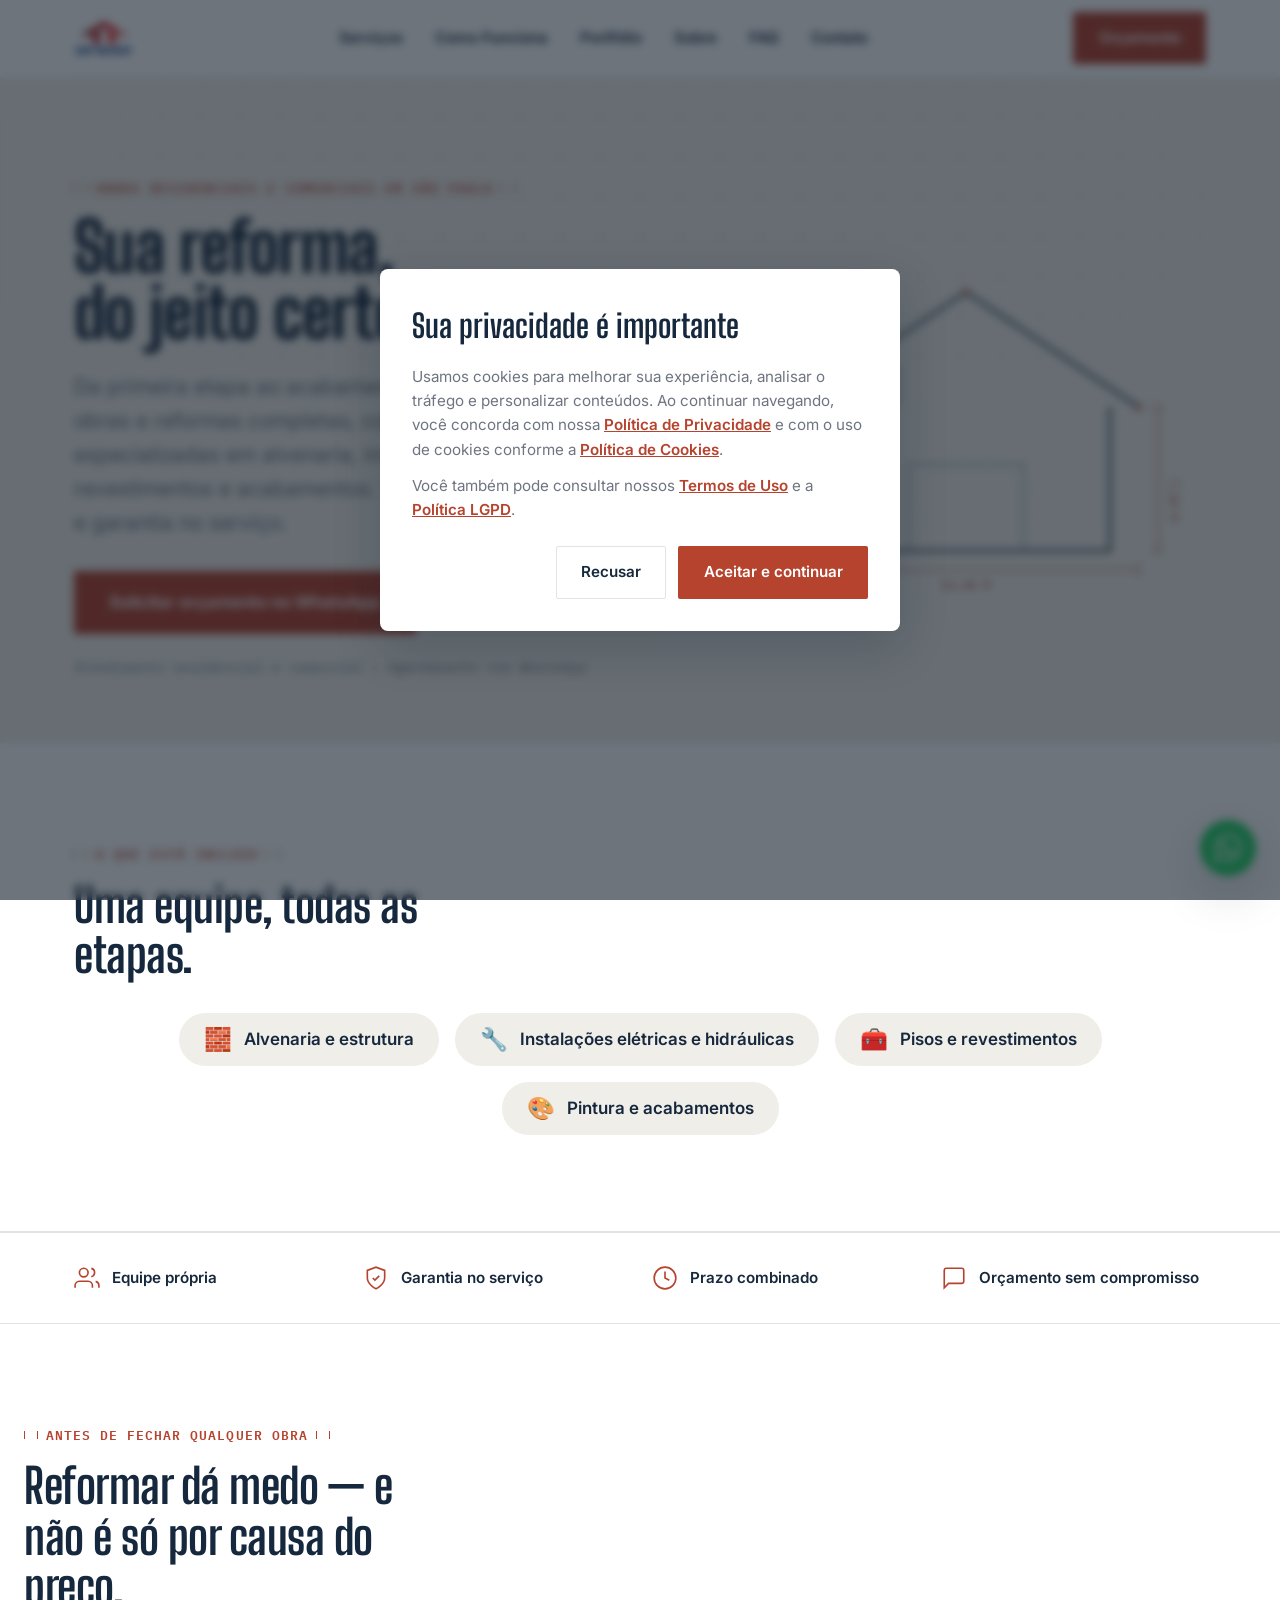
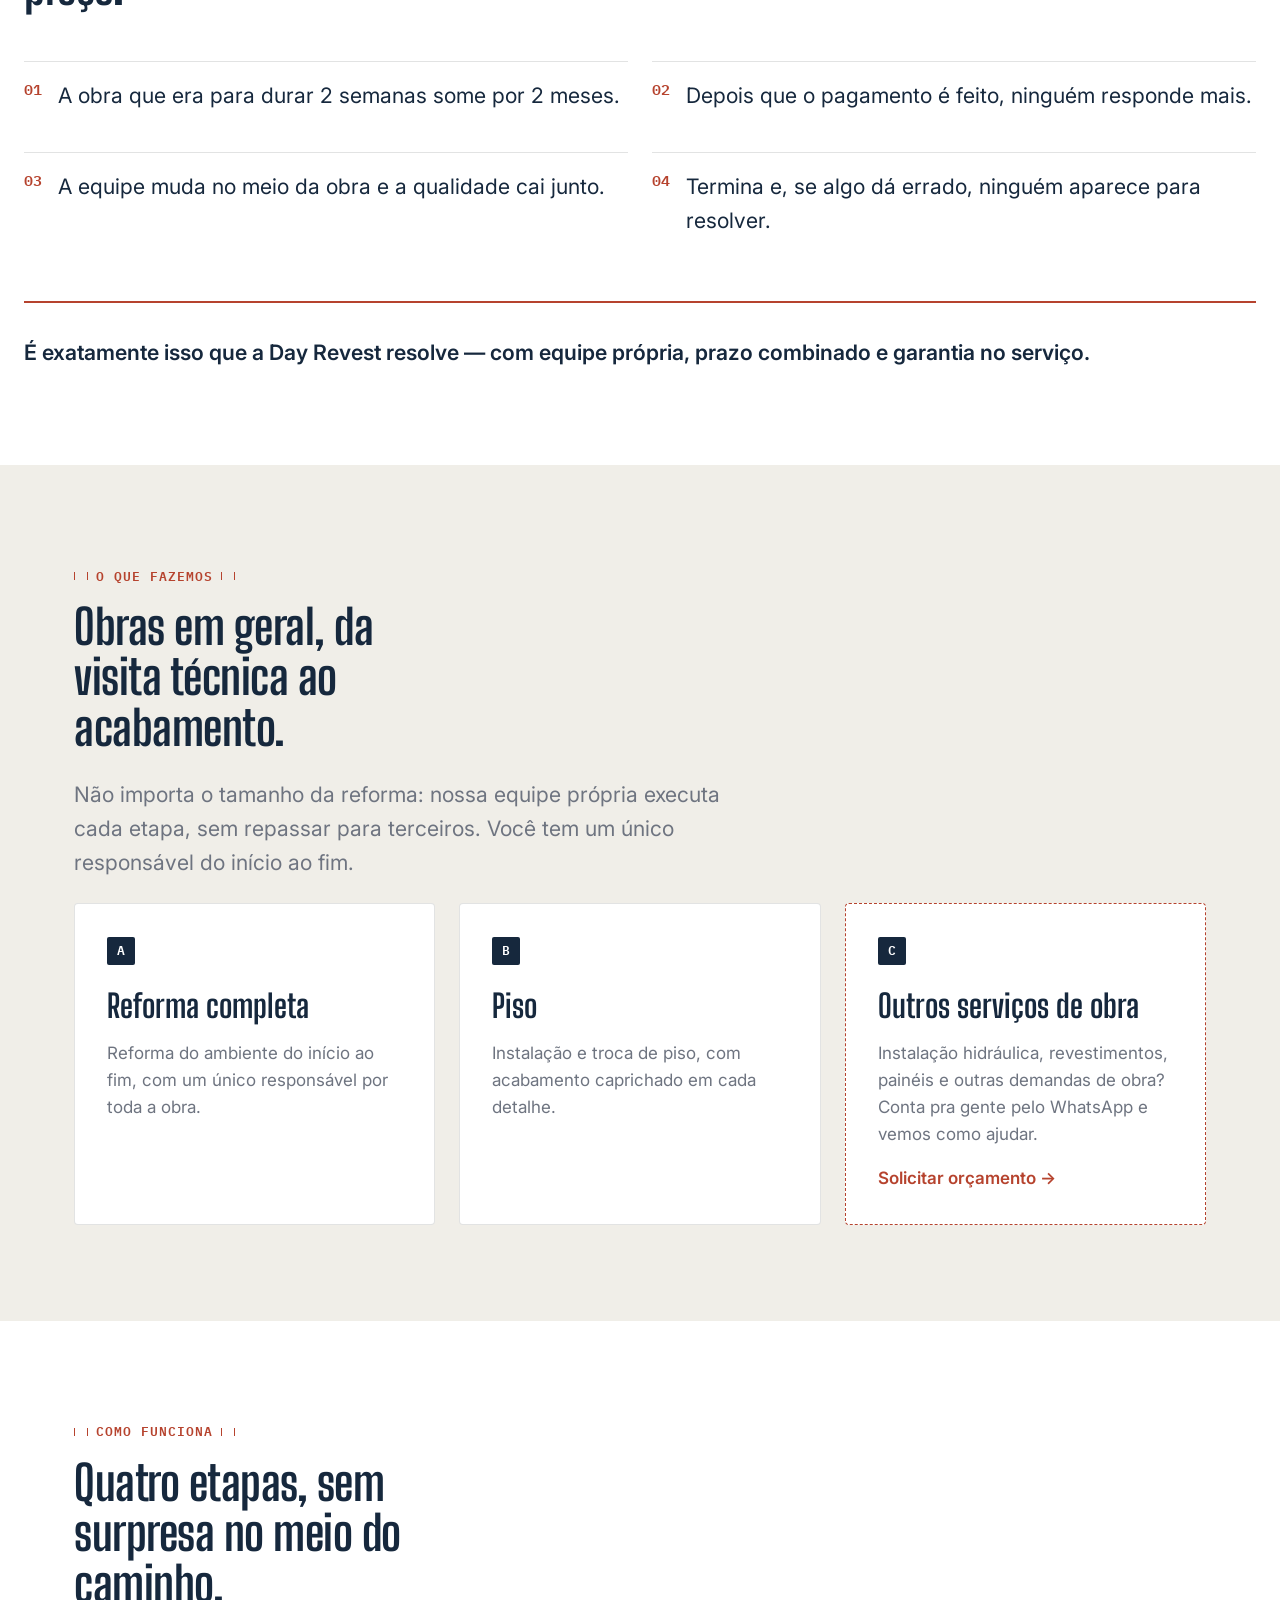
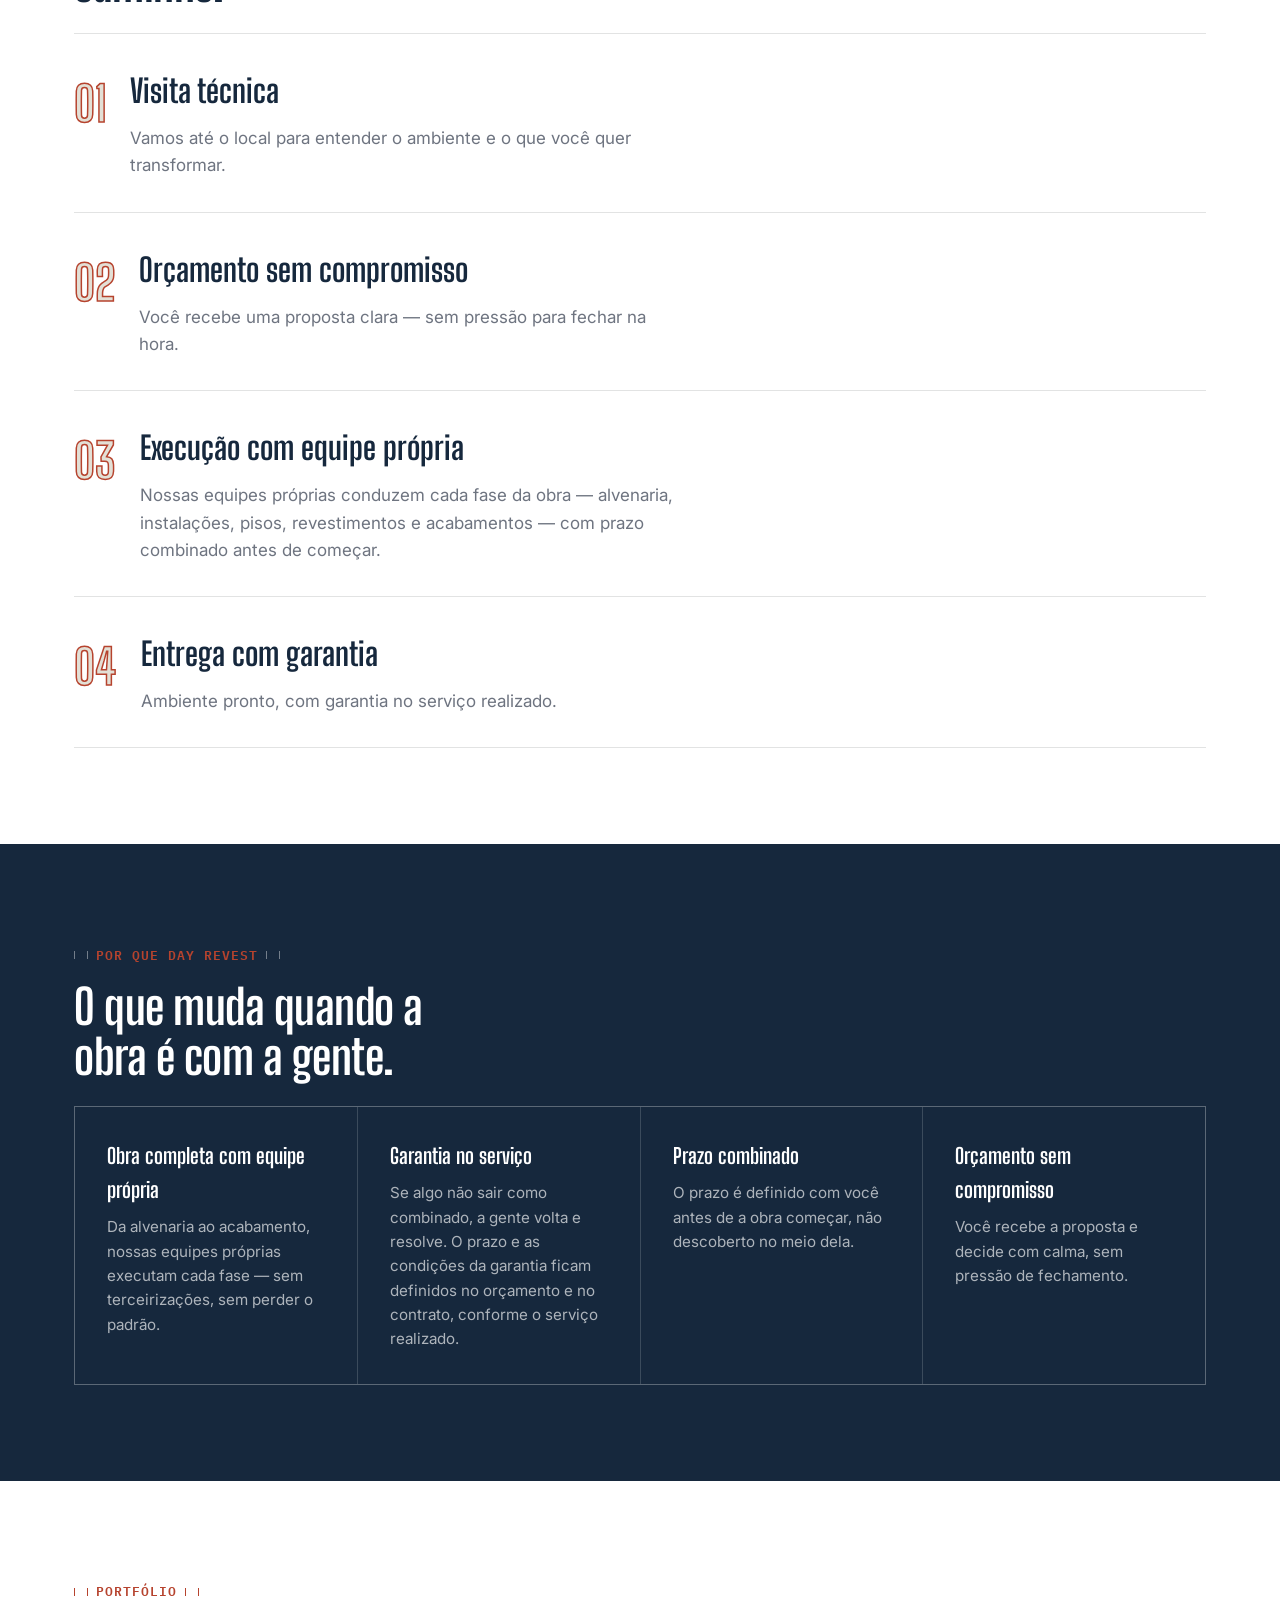
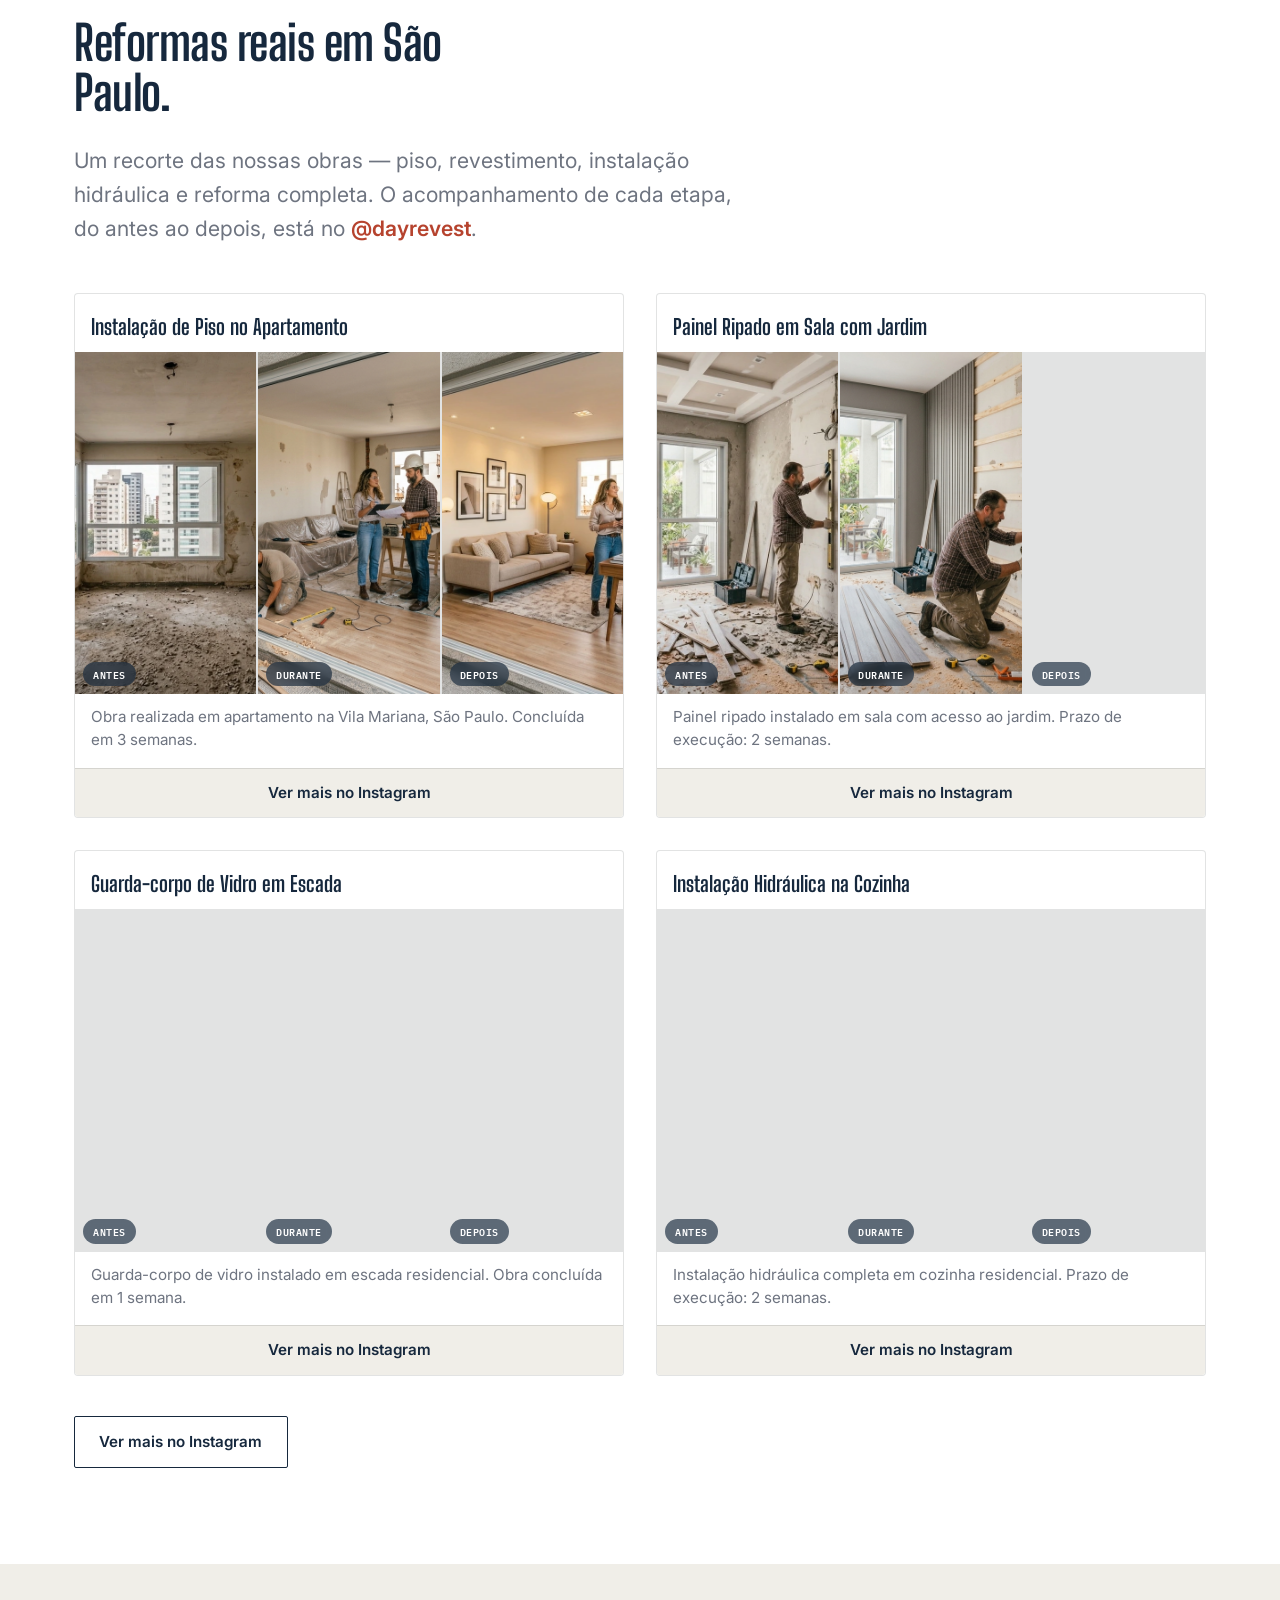
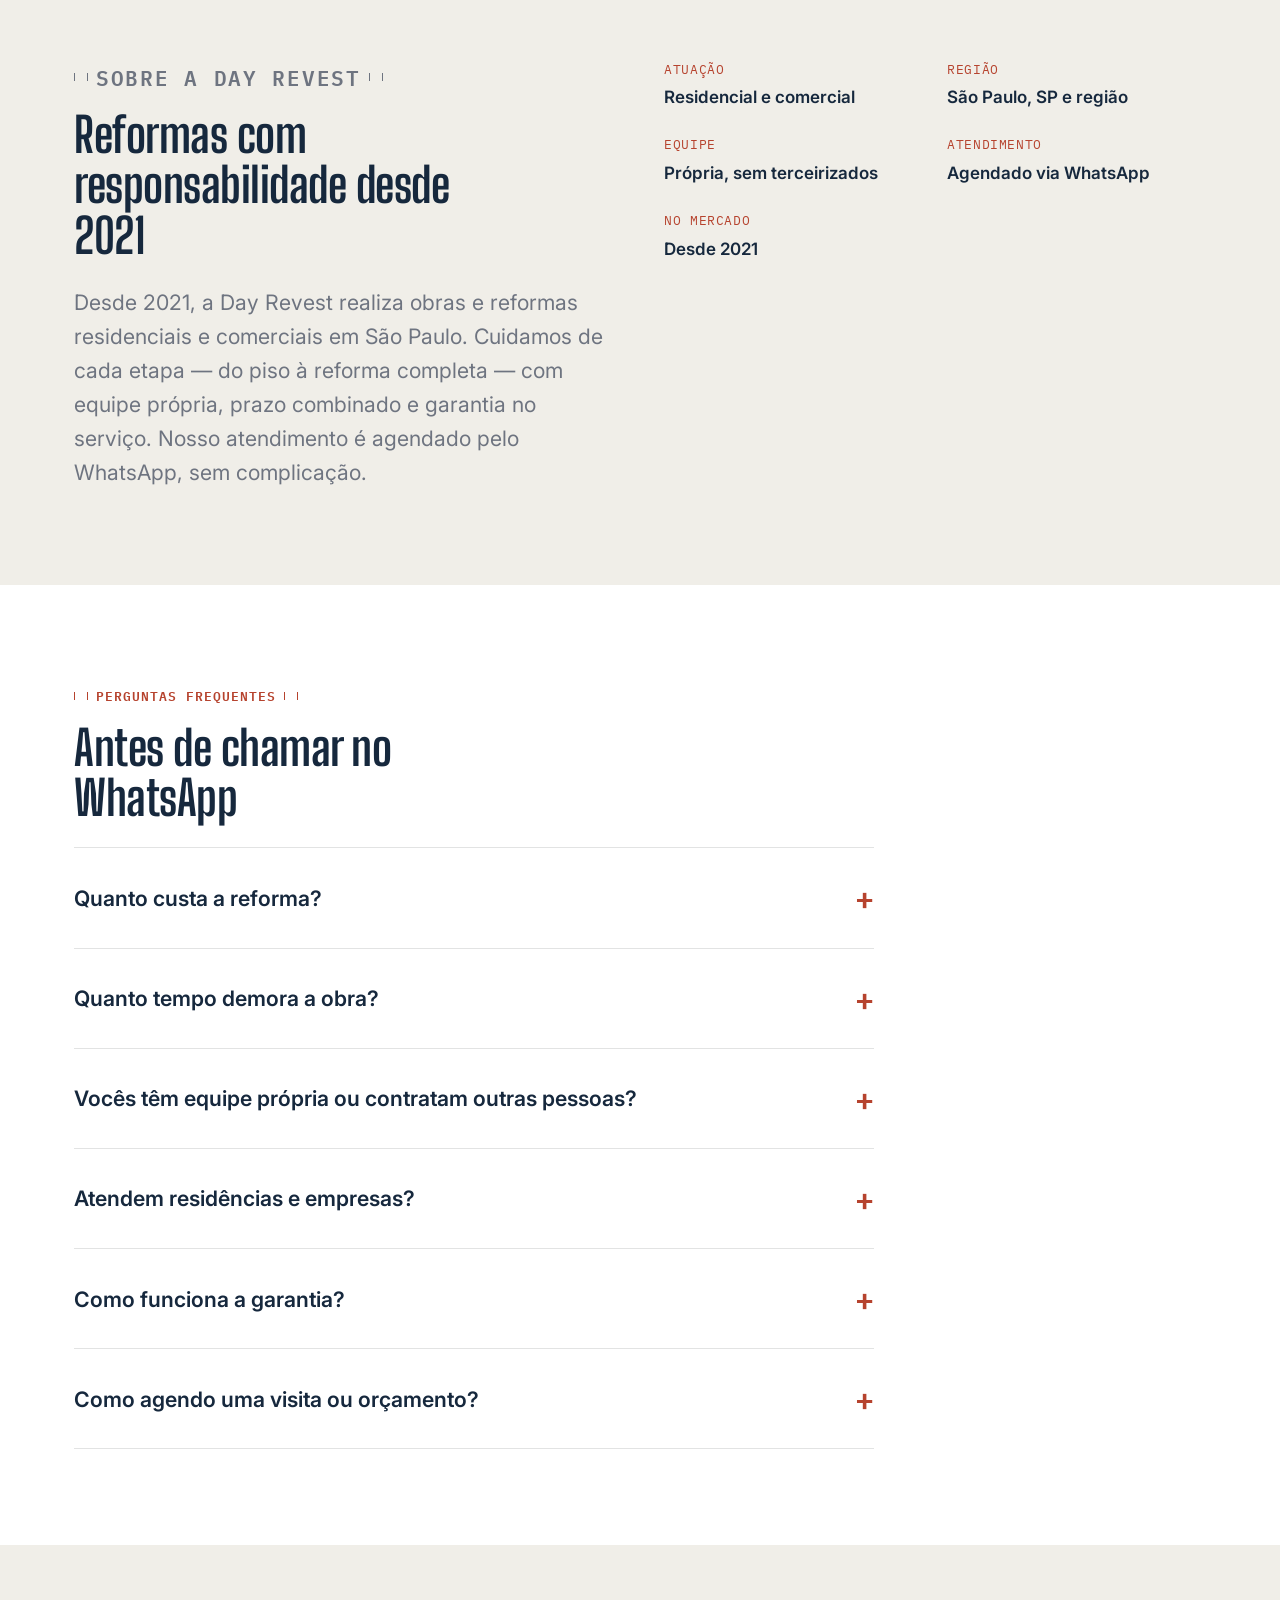
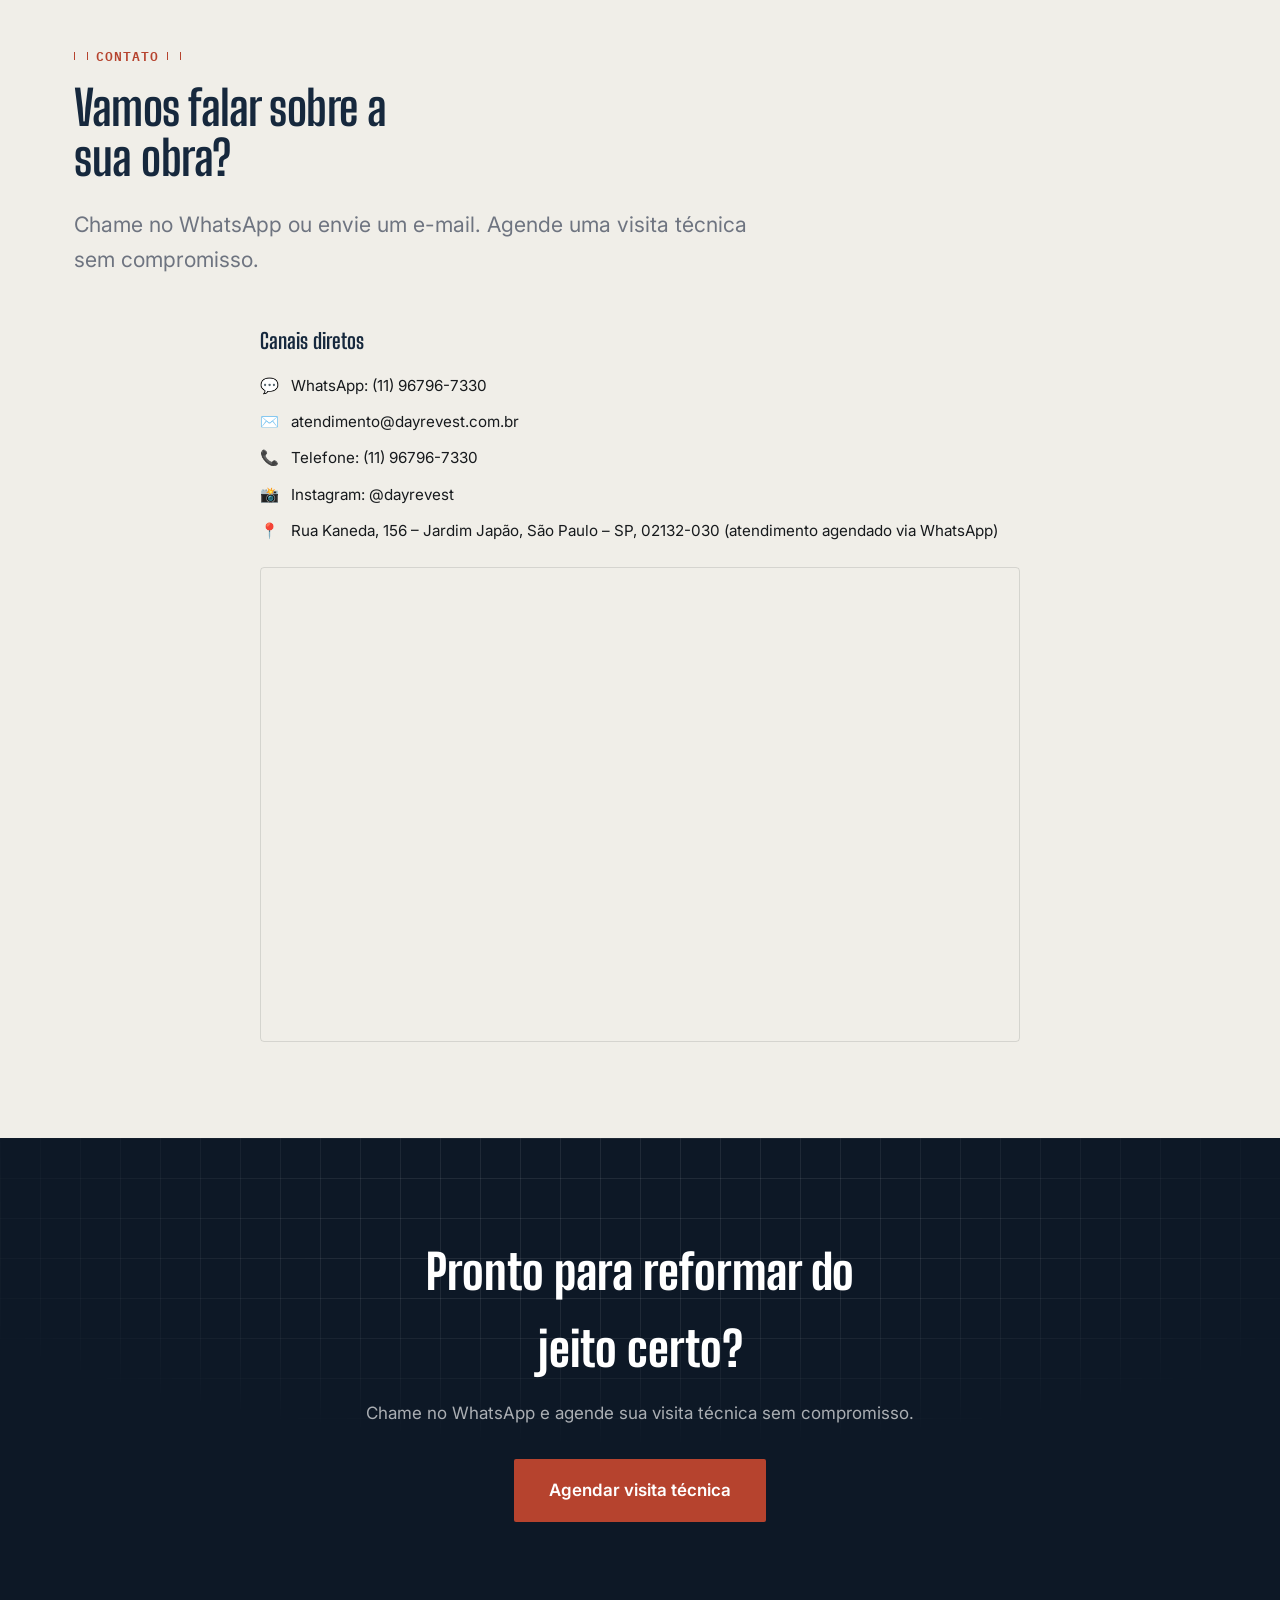
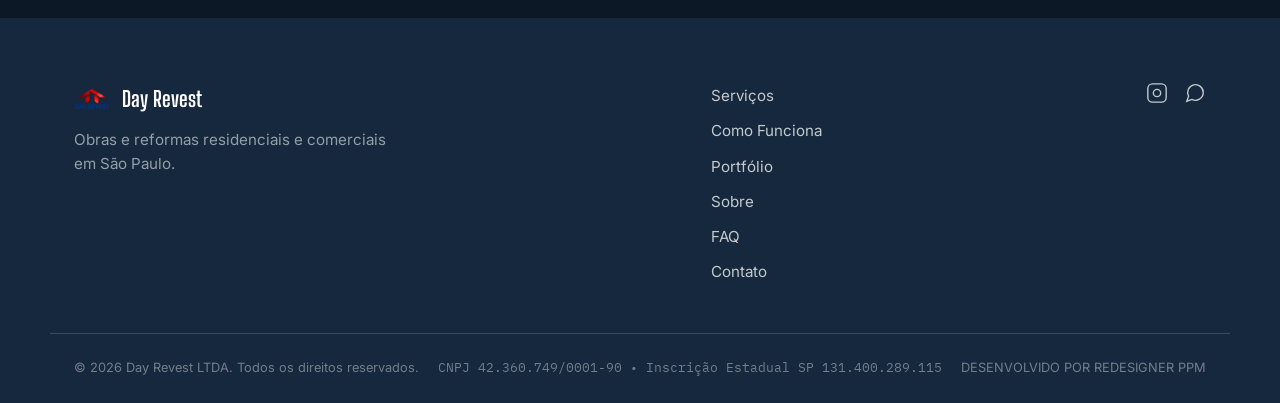
==== commit c2ee52ab: "Add files via upload update - atualização" ====
--- a/index.html
+++ b/index.html
@@ -63,16 +63,20 @@
   </script>
 </head>
 <body>
+  <!-- Link para pular o menu e ir direto ao conteúdo (acessibilidade) -->
   <a class="skip-link" href="#main">Pular para o conteúdo principal</a>
 
-  <!-- Header -->
+  <!-- ===================== HEADER / NAVEGAÇÃO ===================== -->
   <header class="site-header" data-header>
     <div class="container header-inner">
+      <!-- Logo -->
       <a href="index.html" class="logo" aria-label="Day Revest - Início">
         <img src="logo2.png" alt="Day Revest" class="logo-img" width="60" height="60" decoding="async">
       </a>
 
+      <!-- Menu principal -->
       <nav class="main-nav" aria-label="Navegação principal">
+        <!-- Botão hamburguer para mobile -->
         <button class="menu-toggle" aria-expanded="false" aria-controls="menu-list" data-menu-toggle>
           <span class="sr-only">Abrir menu</span>
           <span class="hamburger" aria-hidden="true"></span>
@@ -87,6 +91,7 @@
         </ul>
       </nav>
 
+      <!-- CTA do header -->
       <a href="https://wa.me/5511967967330?text=Ol%C3%A1%2C%20gostaria%20de%20um%20or%C3%A7amento%20para%20reforma%20do%20meu%20ambiente!" class="btn btn--primary header-cta" target="_blank" rel="noopener noreferrer" data-cta="header">
         Orçamento
       </a>
@@ -95,15 +100,18 @@
 
   <main id="main">
 
-    <!-- Hero -->
+    <!-- ===================== HERO ===================== -->
     <section class="hero" aria-labelledby="hero-heading">
+      <!-- Fundo decorativo de blueprint -->
       <div class="hero-blueprint" aria-hidden="true"></div>
       <div class="container hero-grid">
         <div class="hero-content">
           <p class="eyebrow">Obras residenciais e comerciais em São Paulo</p>
+          <!-- Título principal -->
           <h1 id="hero-heading" class="hero-title">Sua reforma,<br>do jeito certo.</h1>
+          <!-- Subtítulo reforçando a proposta de obra completa -->
           <p class="hero-subtitle">
-            A Day Revest cuida da sua reforma do início ao acabamento — com equipe própria, prazo combinado e garantia no serviço. Se algo não ficar bom, a gente resolve.
+            Da primeira etapa ao acabamento: a Day Revest executa obras e reformas completas, com equipes próprias especializadas em alvenaria, instalações, pisos, revestimentos e acabamentos. Tudo com prazo combinado e garantia no serviço.
           </p>
           <div class="hero-actions">
             <a href="https://wa.me/5511967967330?text=Ol%C3%A1%2C%20gostaria%20de%20um%20or%C3%A7amento%20para%20reforma%20do%20meu%20ambiente!" class="btn btn--primary btn--lg" target="_blank" rel="noopener noreferrer" data-cta="hero-primary">
@@ -114,6 +122,7 @@
           <p class="hero-note">Atendimento residencial e comercial • Agendamento via WhatsApp</p>
         </div>
 
+        <!-- Ilustração técnica de planta baixa -->
         <div class="hero-visual" aria-hidden="true">
           <svg class="blueprint-svg" viewBox="0 0 480 420" xmlns="http://www.w3.org/2000/svg">
             <g class="bp-grid">
@@ -143,7 +152,21 @@
       </div>
     </section>
 
-    <!-- Diferenciais rápidos -->
+    <!-- ===================== O QUE ESTÁ INCLUSO ===================== -->
+    <section class="scope" aria-label="O que está incluso">
+      <div class="container">
+        <p class="eyebrow">O que está incluso</p>
+        <h2 class="section-title">Uma equipe, todas as etapas.</h2>
+        <ul class="scope-list">
+          <li><span class="scope-icon" aria-hidden="true">🧱</span><span>Alvenaria e estrutura</span></li>
+          <li><span class="scope-icon" aria-hidden="true">🔧</span><span>Instalações elétricas e hidráulicas</span></li>
+          <li><span class="scope-icon" aria-hidden="true">🧰</span><span>Pisos e revestimentos</span></li>
+          <li><span class="scope-icon" aria-hidden="true">🎨</span><span>Pintura e acabamentos</span></li>
+        </ul>
+      </div>
+    </section>
+
+    <!-- ===================== DIFERENCIAIS RÁPIDOS ===================== -->
     <section class="quick-diffs" aria-label="Diferenciais">
       <div class="container quick-diffs-grid">
         <div class="diff-item">
@@ -165,38 +188,27 @@
       </div>
     </section>
 
-    <!-- Problema -->
+    <!-- ===================== PROBLEMA / DOR ===================== -->
     <section class="problem" aria-labelledby="problem-heading">
       <div class="container problem-inner">
         <p class="eyebrow">Antes de fechar qualquer obra</p>
         <h2 id="problem-heading" class="section-title">Reformar dá medo — e não é só por causa do preço.</h2>
         <div class="problem-grid">
-          <div class="problem-item">
-            <span class="problem-mark" aria-hidden="true">01</span>
-            <p>A obra que era para durar 2 semanas some por 2 meses.</p>
-          </div>
-          <div class="problem-item">
-            <span class="problem-mark" aria-hidden="true">02</span>
-            <p>Depois que o pagamento é feito, ninguém responde mais.</p>
-          </div>
-          <div class="problem-item">
-            <span class="problem-mark" aria-hidden="true">03</span>
-            <p>A equipe muda no meio da obra e a qualidade cai junto.</p>
-          </div>
-          <div class="problem-item">
-            <span class="problem-mark" aria-hidden="true">04</span>
-            <p>Termina e, se algo dá errado, ninguém aparece para resolver.</p>
-          </div>
+          <div class="problem-item"><span class="problem-mark" aria-hidden="true">01</span><p>A obra que era para durar 2 semanas some por 2 meses.</p></div>
+          <div class="problem-item"><span class="problem-mark" aria-hidden="true">02</span><p>Depois que o pagamento é feito, ninguém responde mais.</p></div>
+          <div class="problem-item"><span class="problem-mark" aria-hidden="true">03</span><p>A equipe muda no meio da obra e a qualidade cai junto.</p></div>
+          <div class="problem-item"><span class="problem-mark" aria-hidden="true">04</span><p>Termina e, se algo dá errado, ninguém aparece para resolver.</p></div>
         </div>
         <p class="problem-bridge">É exatamente isso que a Day Revest resolve — com equipe própria, prazo combinado e garantia no serviço.</p>
       </div>
     </section>
 
-    <!-- Serviços -->
+    <!-- ===================== SERVIÇOS ===================== -->
     <section id="servicos" class="services" aria-labelledby="services-heading">
       <div class="container">
         <p class="eyebrow">O que fazemos</p>
         <h2 id="services-heading" class="section-title">Obras em geral, da visita técnica ao acabamento.</h2>
+        <p class="section-subtitle" style="margin-bottom: var(--space-5);">Não importa o tamanho da reforma: nossa equipe própria executa cada etapa, sem repassar para terceiros. Você tem um único responsável do início ao fim.</p>
         <div class="services-grid">
           <div class="service-card">
             <span class="service-index" aria-hidden="true">A</span>
@@ -218,7 +230,7 @@
       </div>
     </section>
 
-    <!-- Como Funciona -->
+    <!-- ===================== COMO FUNCIONA / PROCESSO ===================== -->
     <section id="processo" class="process" aria-labelledby="process-heading">
       <div class="container">
         <p class="eyebrow">Como funciona</p>
@@ -242,7 +254,7 @@
             <span class="process-num">03</span>
             <div>
               <h3>Execução com equipe própria</h3>
-              <p>A obra é feita pela nossa própria equipe, com prazo combinado antes de começar.</p>
+              <p>Nossas equipes próprias conduzem cada fase da obra — alvenaria, instalações, pisos, revestimentos e acabamentos — com prazo combinado antes de começar.</p>
             </div>
           </li>
           <li class="process-step" data-animate>
@@ -256,15 +268,15 @@
       </div>
     </section>
 
-    <!-- Diferenciais detalhados -->
+    <!-- ===================== DIFERENCIAIS DETALHADOS ===================== -->
     <section class="diffs-detail" aria-labelledby="diffs-heading">
       <div class="container">
         <p class="eyebrow eyebrow--light">Por que Day Revest</p>
         <h2 id="diffs-heading" class="section-title section-title--light">O que muda quando a obra é com a gente.</h2>
         <div class="diffs-grid">
           <div class="diff-card">
-            <h3>Equipe própria</h3>
-            <p>Sem terceirizados: quem faz a obra é quem responde por ela do início ao fim.</p>
+            <h3>Obra completa com equipe própria</h3>
+            <p>Da alvenaria ao acabamento, nossas equipes próprias executam cada fase — sem terceirizações, sem perder o padrão.</p>
           </div>
           <div class="diff-card">
             <h3>Garantia no serviço</h3>
@@ -282,7 +294,7 @@
       </div>
     </section>
 
-        <!-- Portfólio -->
+    <!-- ===================== PORTFÓLIO ===================== -->
     <section id="portfolio" class="portfolio" aria-labelledby="portfolio-heading">
       <div class="container">
         <p class="eyebrow">Portfólio</p>
@@ -379,7 +391,7 @@
       </div>
     </section>
 
-    <!-- Sobre -->
+    <!-- ===================== SOBRE ===================== -->
     <section id="sobre" class="about" aria-labelledby="about-heading">
       <div class="container about-grid">
         <div>
@@ -397,7 +409,7 @@
       </div>
     </section>
 
-    <!-- FAQ -->
+    <!-- ===================== FAQ ===================== -->
     <section id="faq" class="faq" aria-labelledby="faq-heading">
       <div class="container">
         <p class="eyebrow">Perguntas frequentes</p>
@@ -431,7 +443,7 @@
       </div>
     </section>
 
-    <!-- Contato -->
+    <!-- ===================== CONTATO ===================== -->
     <section id="contato" class="contact" aria-labelledby="contact-heading">
       <div class="container">
         <p class="eyebrow">Contato</p>
@@ -486,7 +498,7 @@
       </div>
     </section>
 
-    <!-- CTA final -->
+    <!-- ===================== CTA FINAL ===================== -->
     <section class="final-cta" aria-labelledby="final-cta-heading">
       <div class="hero-blueprint hero-blueprint--dark" aria-hidden="true"></div>
       <div class="container final-cta-content">
@@ -499,6 +511,7 @@
     </section>
   </main>
 
+  <!-- ===================== FOOTER ===================== -->
   <footer class="site-footer" aria-label="Rodapé">
     <div class="container footer-grid">
       <div class="footer-brand">
@@ -534,12 +547,12 @@
     </div>
   </footer>
 
-  <!-- Botão flutuante WhatsApp -->
+  <!-- ===================== BOTÃO FLUTUANTE WHATSAPP ===================== -->
   <a href="https://wa.me/5511967967330?text=Ol%C3%A1%2C%20gostaria%20de%20um%20or%C3%A7amento!" class="whatsapp-float" target="_blank" rel="noopener noreferrer" aria-label="Falar no WhatsApp" data-cta="float-whatsapp">
     <svg xmlns="http://www.w3.org/2000/svg" viewBox="0 0 24 24" fill="currentColor" aria-hidden="true"><path d="M17.472 14.382c-.297-.149-1.758-.867-2.03-.967-.273-.099-.471-.148-.67.15-.197.297-.767.966-.94 1.164-.173.199-.347.223-.644.075-.297-.15-1.255-.463-2.39-1.475-.883-.788-1.48-1.761-1.653-2.059-.173-.297-.019-.458.13-.606.134-.133.298-.347.446-.52.149-.174.198-.298.298-.497.099-.198.05-.371-.025-.52-.075-.149-.669-1.612-.916-2.207-.242-.579-.487-.5-.669-.51-.173-.008-.371-.01-.57-.01-.198 0-.52.074-.792.372-.272.297-1.04 1.016-1.04 2.479 0 1.462 1.065 2.875 1.213 3.074.149.198 2.096 3.2 5.077 4.487.709.306 1.262.489 1.694.625.712.227 1.36.195 1.871.118.571-.085 1.758-.719 2.006-1.413.248-.694.248-1.289.173-1.413-.074-.124-.272-.198-.57-.347m-5.421 7.403h-.004a9.87 9.87 0 01-5.031-1.378l-.361-.214-3.741.982.998-3.648-.235-.374a9.86 9.86 0 01-1.51-5.26c.001-5.45 4.436-9.884 9.888-9.884 2.64 0 5.122 1.03 6.988 2.898a9.825 9.825 0 012.893 6.994c-.003 5.45-4.437 9.884-9.885 9.884m8.413-18.297A11.815 11.815 0 0012.05 0C5.495 0 .16 5.335.157 11.892c0 2.096.547 4.142 1.588 5.945L.057 24l6.305-1.654a11.882 11.882 0 005.683 1.448h.005c6.554 0 11.89-5.335 11.893-11.893a11.821 11.821 0 00-3.48-8.413z"/></svg>
   </a>
 
-  <!-- Modal LGPD -->
+  <!-- ===================== MODAL LGPD ===================== -->
   <div class="lgpd-modal" id="lgpdModal" role="dialog" aria-modal="true" aria-labelledby="lgpdTitle" hidden>
     <div class="lgpd-backdrop" data-lgpd-close></div>
     <div class="lgpd-dialog">
@@ -553,7 +566,7 @@
     </div>
   </div>
 
-  <!-- JS -->
+  <!-- ===================== JAVASCRIPT ===================== -->
   <script src="script.js" defer></script>
 </body>
 </html>
--- a/style.css
+++ b/style.css
@@ -359,7 +359,63 @@
 .bp-node { fill: var(--color-brick); }
 
 /* ==========================================================================
-   8. QUICK DIFFS
+   8. SCOPE — O QUE ESTÁ INCLUSO (aprimorado)
+   ========================================================================== */
+.scope {
+  padding-block: var(--space-9);
+  background: var(--color-white);
+  border-bottom: 1px solid var(--color-line);
+}
+
+.scope-list {
+  display: flex;
+  flex-wrap: wrap;
+  justify-content: center;
+  gap: var(--space-4);
+  margin-top: var(--space-6);
+  padding: 0;
+  list-style: none;
+}
+
+.scope-list li {
+  display: inline-flex;
+  align-items: center;
+  gap: var(--space-3);
+  background: var(--color-concrete);
+  padding: var(--space-3) var(--space-5);
+  border-radius: 999px;
+  font-size: var(--text-base);
+  font-weight: 600;
+  color: var(--color-navy);
+  border: 1px solid transparent;
+  transition: background-color 0.2s ease, border-color 0.2s ease, transform 0.2s ease;
+}
+
+.scope-list li:hover {
+  background: var(--color-concrete-2);
+  border-color: var(--color-line);
+  transform: translateY(-2px);
+}
+
+.scope-icon {
+  font-size: 1.4rem;
+  line-height: 1;
+  flex-shrink: 0;
+}
+
+@media (max-width: 599px) {
+  .scope-list {
+    flex-direction: column;
+    align-items: stretch;
+  }
+  .scope-list li {
+    justify-content: center;
+    padding: var(--space-4) var(--space-5);
+  }
+}
+
+/* ==========================================================================
+   9. QUICK DIFFS
    ========================================================================== */
 .quick-diffs { border-block: 1px solid var(--color-line); background: var(--color-white); }
 .quick-diffs-grid {
@@ -379,7 +435,7 @@
 .diff-icon { width: 26px; height: 26px; color: var(--color-brick); flex-shrink: 0; }
 
 /* ==========================================================================
-   9. PROBLEM
+   10. PROBLEM
    ========================================================================== */
 .problem { padding-block: var(--space-9); }
 .problem-inner { max-width: 900px; }
@@ -413,7 +469,7 @@
 }
 
 /* ==========================================================================
-   10. SERVICES
+   11. SERVICES
    ========================================================================== */
 .services { padding-block: var(--space-9); background: var(--color-concrete); }
 .services-grid {
@@ -456,7 +512,7 @@
 .service-link:hover { text-decoration: underline; }
 
 /* ==========================================================================
-   11. PROCESS
+   12. PROCESS
    ========================================================================== */
 .process { padding-block: var(--space-9); }
 .process-list { display: flex; flex-direction: column; }
@@ -489,7 +545,7 @@
 .process-step p { color: var(--color-steel); max-width: 50ch; }
 
 /* ==========================================================================
-   12. DIFFS DETAIL (dark section)
+   13. DIFFS DETAIL (dark section)
    ========================================================================== */
 .diffs-detail {
   position: relative;
@@ -517,7 +573,7 @@
 .diff-card p { color: rgba(255,255,255,0.65); font-size: var(--text-sm); }
 
 /* ==========================================================================
-   13. PORTFOLIO / INSTAGRAM (ACORDEÃO DINÂMICO)
+   14. PORTFOLIO / INSTAGRAM (ACORDEÃO DINÂMICO)
    ========================================================================== */
 .portfolio { padding-block: var(--space-9); }
 
@@ -528,7 +584,6 @@
   margin-bottom: var(--space-2);
 }
 
-/* 1. Grid Principal: Máximo de 2 colunas para as fotos respirarem */
 @media (min-width: 600px) {
   .ig-grid { 
     grid-template-columns: repeat(2, 1fr); 
@@ -541,7 +596,6 @@
   }
 }
 
-/* Card padrão */
 .ig-card {
   position: relative;
   background: var(--color-white);
@@ -556,7 +610,6 @@
   box-shadow: var(--shadow-md);
 }
 
-/* Imagem única (caso haja cards simples) */
 .ig-card > img {
   width: 100%;
   height: 100%;
@@ -565,9 +618,6 @@
   aspect-ratio: 1 / 1;
 }
 
-/* ==========================================================================
-   13.1 CARDS DE CASO (antes/durante/depois)
-   ========================================================================== */
 .ig-card--case {
   display: flex;
   flex-direction: column;
@@ -581,7 +631,6 @@
   margin: 0;
 }
 
-/* 2. O container das Fases: Proporção cinematográfica e layout flexível */
 .ig-case-phases {
   display: flex;
   gap: 2px;
@@ -590,7 +639,6 @@
   overflow: hidden;
 }
 
-/* 3. Efeito Acordeão: As fotos dividem o espaço e reagem ao mouse */
 .ig-phase {
   position: relative;
   flex: 1; 
@@ -599,12 +647,10 @@
   transition: flex 0.4s cubic-bezier(0.25, 1, 0.5, 1);
 }
 
-/* Quando passa o mouse no container, as imagens encolhem um pouco... */
 @media (hover: hover) {
   .ig-case-phases:hover .ig-phase {
     flex: 0.6;
   }
-  /* ...mas a imagem específica que está sob o mouse expande lindamente */
   .ig-case-phases .ig-phase:hover {
     flex: 2.5;
   }
@@ -619,7 +665,6 @@
   transition: opacity 0.3s ease;
 }
 
-/* 4. Labels Modernos (Estilo Badge flutuante com desfoque) */
 .ig-phase-label {
   position: absolute;
   left: 8px;
@@ -652,7 +697,6 @@
   line-height: 1.5;
 }
 
-/* 5. Ajuste do Overlay de "Ver mais" */
 .ig-overlay {
   position: static;
   display: block;
@@ -675,7 +719,7 @@
 }
 
 /* ==========================================================================
-   14. ABOUT
+   15. ABOUT
    ========================================================================== */
 .about { padding-block: var(--space-9); background: var(--color-concrete); }
 .about-grid {
@@ -701,7 +745,7 @@
 .about-facts dd { font-weight: 600; color: var(--color-navy); }
 
 /* ==========================================================================
-   15. FAQ
+   16. FAQ
    ========================================================================== */
 .faq { padding-block: var(--space-9); }
 .faq-list { max-width: 800px; }
@@ -734,7 +778,7 @@
 .faq-answer { color: var(--color-steel); margin-top: var(--space-3); max-width: 65ch; }
 
 /* ==========================================================================
-   16. CONTACT
+   17. CONTACT
    ========================================================================== */
 .contact { padding-block: var(--space-9); background: var(--color-concrete); }
 .contact-grid {
@@ -762,7 +806,7 @@
 .map-embed iframe { width: 100%; height: 100%; border: 0; }
 
 /* ==========================================================================
-   17. FINAL CTA
+   18. FINAL CTA
    ========================================================================== */
 .final-cta {
   position: relative;
@@ -784,7 +828,7 @@
 .final-cta-text { color: rgba(255,255,255,0.65); margin-bottom: var(--space-6); }
 
 /* ==========================================================================
-   18. FOOTER
+   19. FOOTER
    ========================================================================== */
 .site-footer { background: var(--color-navy); padding-top: var(--space-8); }
 .footer-grid {
@@ -813,7 +857,7 @@
 .footer-legal { font-family: var(--font-mono); }
 
 /* ==========================================================================
-   19. WHATSAPP FLOAT
+   20. WHATSAPP FLOAT
    ========================================================================== */
 .whatsapp-float {
   position: fixed;
@@ -834,7 +878,7 @@
 .whatsapp-float svg { width: 28px; height: 28px; }
 
 /* ==========================================================================
-   20. LGPD MODAL
+   21. LGPD MODAL
    ========================================================================== */
 .lgpd-modal {
   position: fixed;
@@ -889,14 +933,13 @@
 }
 
 /* ==========================================================================
-   21. RESPONSIVE
+   22. RESPONSIVE
    ========================================================================== */
 @media (min-width: 600px) {
   .quick-diffs-grid { grid-template-columns: repeat(4, 1fr); }
   .problem-grid { grid-template-columns: 1fr 1fr; }
   .services-grid { grid-template-columns: repeat(3, 1fr); }
   .diffs-grid { grid-template-columns: repeat(2, 1fr); }
-  /* A regra do ig-grid foi movida para a seção do Portfolio (Acordeão) */
 }
 
 @media (max-width: 767px) {
